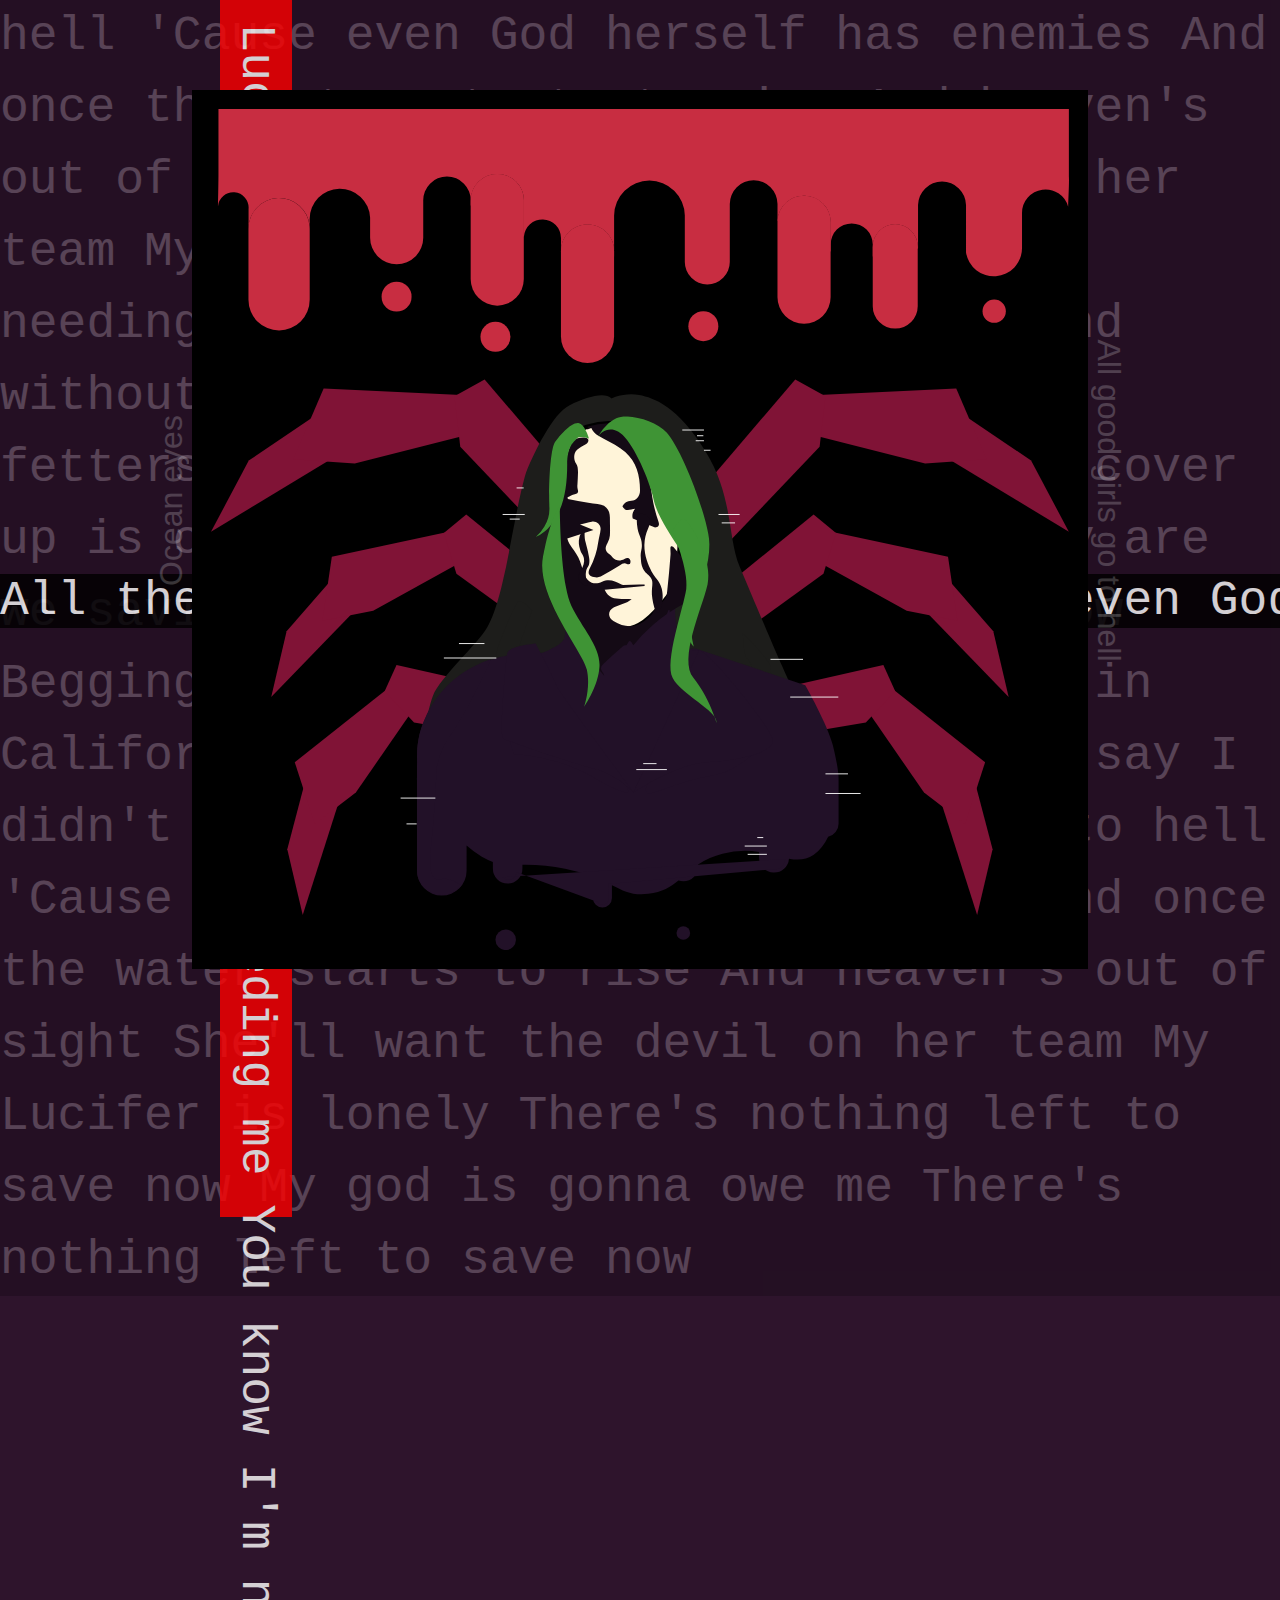
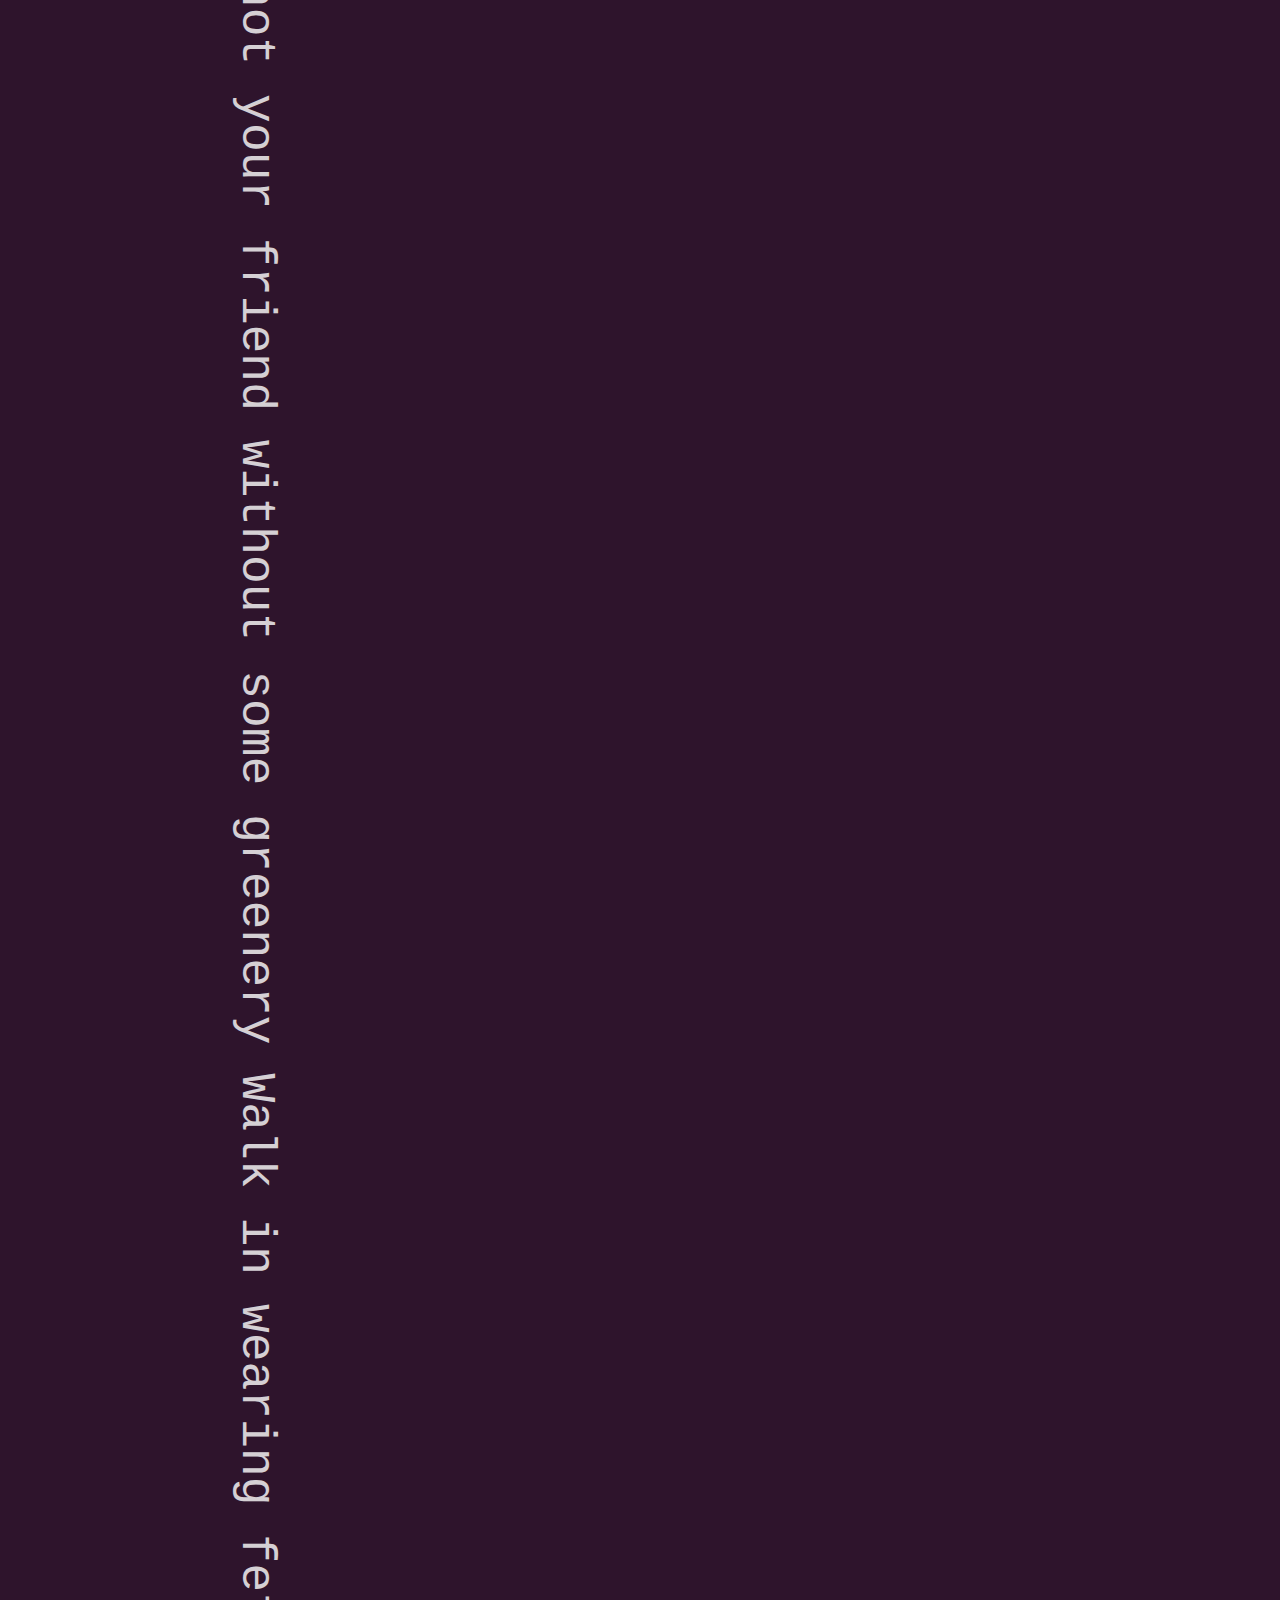
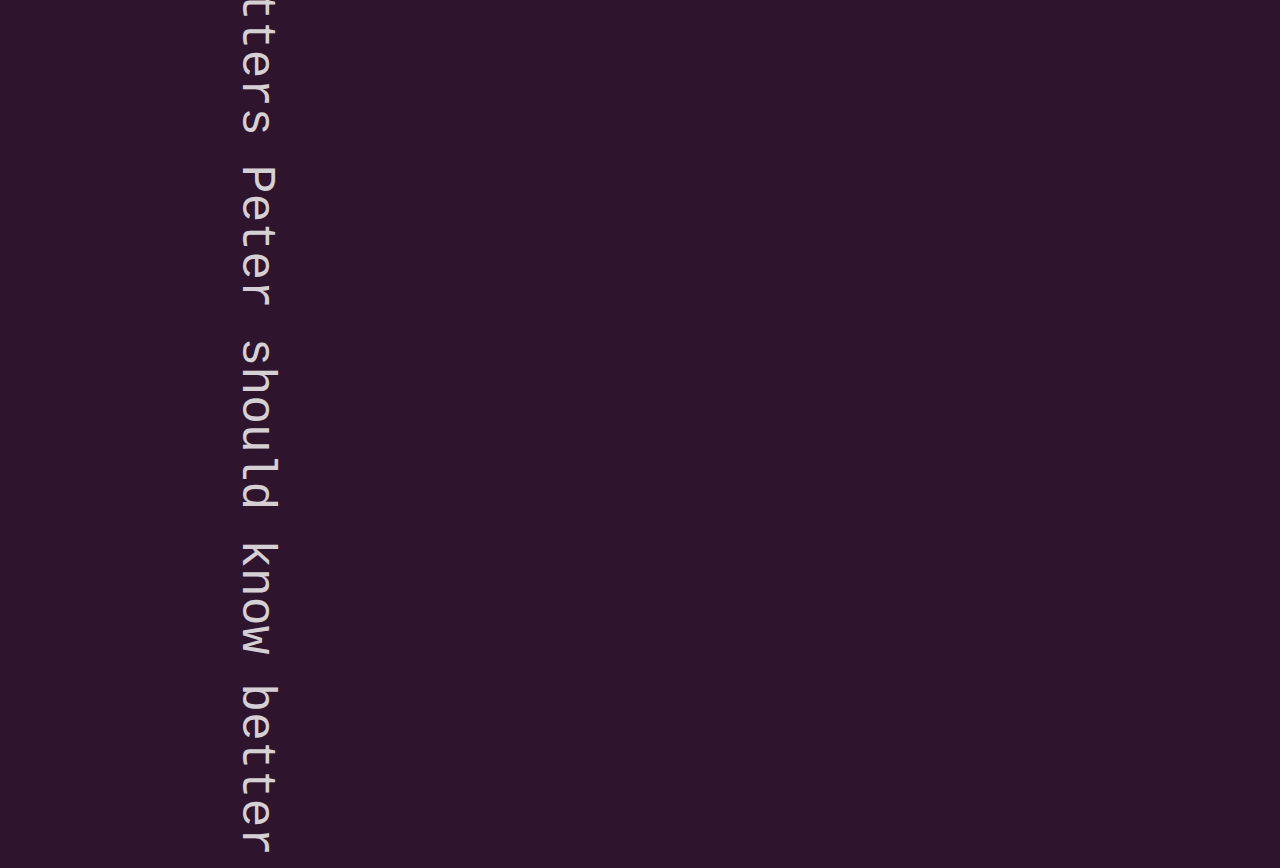
==== docs/index.html @ 0f9d8b04 "added lyrics" ====
<!DOCTYPE html>
<html lang="en">

<head>
  <meta charset="UTF-8">
  <meta name="viewport" content="width=device-width, initial-scale=1.0">
  <meta http-equiv="X-UA-Compatible" content="ie=edge">
  <link rel="shortcut icon" type="image/png" href="img/favicon.png" />
  <link rel="stylesheet" href="css/styles.css">
  <title>Course name - Minor Web Development - CMD Amsterdam</title>

</head>

<body>
  <header id="button">
    <button class="button-good">Ocean eyes</button>
    <button class="button-bad">All good girls go to hell</button>
  </header>
  <main>
    <svg xmlns="http://www.w3.org/2000/svg" viewBox="0 0 950.01 931.3">
      <defs>
        <style>
          .cls-1 {
            fill: #10799a;
          }

          .cls-2 {
            fill: #801336;
          }

          .cls-3 {
            fill: #221128;
          }

          .cls-4 {
            fill: #1d1d1b;
          }

          .cls-5 {
            fill: #fff4d9;
            stroke: #000;
            stroke-width: 5px;
          }

          .cls-5,
          .cls-9 {
            stroke-miterlimit: 10;
          }

          .cls-6 {
            fill: #140a15;
          }

          .cls-7 {
            fill: #3f9435;
          }

          .cls-8 {
            fill: #c82d41;
          }

          .cls-9 {
            fill: none;
            stroke: #fff;
          }
        </style>
      </defs>
      <title>billie-dark_2</title>

      <g id="neck-shirt" data-name="Layer 2">
        <g id="shirt">
          <path class="cls-1" d="M228,739.87V744A24.91,24.91,0,0,0,228,739.87Z" />
        </g>

        <g id="paw">
          <g id="paw-r">
            <g id="paw-r-1gr">
              <polygon class="cls-2" points="810.3 383.72 949.88 468.09 908.04 389.24 826.51 334.04 810.3 383.72" />
              <polygon class="cls-2"
                points="647.93 356.26 790.73 392.5 858.79 387.93 825.17 309.39 637.9 318.33 647.93 356.26" />
              <polygon class="cls-2"
                points="511.11 458.73 646.92 299.43 680.38 318.01 673.88 374.09 532.59 522.29 511.11 458.73" />
            </g>
            <g id="paw-r-2gr">
              <polygon class="cls-2" points="788.08 552.77 883.21 651.15 866.18 578.21 811.88 515.94 788.08 552.77" />
              <polygon class="cls-2"
                points="662.25 495.67 770.32 555.7 826.51 566.58 816.08 495.67 662.25 462.75 662.25 495.67" />
              <polygon class="cls-2"
                points="530.95 559.75 667.24 448.96 692.02 469.38 678.13 514.66 539 615.46 530.95 559.75" />

            </g>
            <g id="paw-r-3gr">
              <polygon class="cls-2" points="806.71 762.15 848.32 892.52 865.42 819.6 844.38 739.7 806.71 762.15" />
              <polygon class="cls-2"
                points="719.28 655.15 789.49 756.89 835.02 791.58 857.14 723.39 733.88 625.65 719.28 655.15" />
              <polygon class="cls-2"
                points="573.17 654.33 744.47 615.51 757.62 644.8 725.08 679.22 555.67 707.84 573.17 654.33" />

            </g>
          </g>
          <g id="paw-l">
            <g id="paw-l-1gr">
              <polygon class="cls-2" points="139.58 383.72 0 468.09 41.84 389.24 123.37 334.04 139.58 383.72" />
              <polygon class="cls-2"
                points="301.96 356.26 159.16 392.5 91.09 387.93 124.71 309.39 311.99 318.33 301.96 356.26" />
              <polygon class="cls-2"
                points="438.78 458.73 302.96 299.43 269.51 318.01 276.01 374.09 417.3 522.29 438.78 458.73" />

            </g>
            <g id="paw-l-2gr">
              <polygon class="cls-2" points="161.81 552.77 66.68 651.15 83.71 578.21 138 515.94 161.81 552.77" />
              <polygon class="cls-2"
                points="287.63 495.67 179.57 555.7 123.38 566.58 133.8 495.67 287.63 462.75 287.63 495.67" />
              <polygon class="cls-2"
                points="418.94 559.75 282.64 448.96 257.86 469.38 271.75 514.66 410.88 615.46 418.94 559.75" />

            </g>
            <g id="paw-l-3gr">
              <polygon class="cls-2" points="143.17 762.15 101.56 892.52 84.47 819.6 105.5 739.7 143.17 762.15" />
              <polygon class="cls-2"
                points="230.61 655.15 160.39 756.89 114.86 791.58 92.75 723.39 216 625.65 230.61 655.15" />

              <polygon class="cls-2"
                points="376.71 654.33 205.42 615.51 192.27 644.8 224.81 679.22 394.21 707.84 376.71 654.33" />

            </g>

          </g>
          <g id="hair">
            <g class="hair">
              <path id="backhair" class="cls-4"
                d="M284.94,216.9c-5.83,20.83-3.85,35.94,5,49.6C293.64,272.24,293,281,302,287.89c31.54,24,45.26,23.19,53.29,40.21,7.7,16.32-16,39.58,3.51,51.6,0,0-3,2.51,0-13.52s14.52-27.56,12-35.57,8.52-21,6.51-21.55,34.07,11.64,34.07,11.64c-9-18.42-42.39-97.12-56.05-129.69s-6.83-77.23-37.82-127.66S260.31,4,244,.83s-30.47,3.68-30.47,3.68C205-3,186,3,167,12s-40.08,54.6-47.09,71.63S99.33,179.31,96.32,192.34,86.81,238.93,75.78,258s-52.1,55.61-60.11,75.65S0,412.27,0,412.27s21.49-64.84,28.59-73.91c11.19-14.3,84.53-36.05,84.53-36.05s47.72-17.23,48.22-29.26S185,249.72,182,219.66" />
              <path id="strang-L" class="cls-4"
                d="M588.89,580.55s28.3,27.78,30.56,36.57-6.52,21,4.5,31.57,31.57,15,31.57,31.06A26.6,26.6,0,0,0,641,669.23c-9.52-2.51-34.07-10.52-34.07-22.55s-10-36.57-13.53-38.57S588.89,580.55,588.89,580.55Z" />
              <path id="srtand2-L" class="cls-4"
                d="M355.72,555.47s-19.62,47.24-19.13,62.78,15.52,29.83,9.56,37.91S329,671.08,329,671.08s9.32-13.68,9.32-20.51-23.62-33.57-22.38-46,20.51-54.69,23.62-59S355.72,555.47,355.72,555.47Z" />
            </g>
          </g>
          <g id="bad-neckshirt">
            <circle class="cls-3" cx="326.33" cy="919.95" r="11.35" />
            <rect class="cls-3" x="515.43" y="904.83" width="15.12" height="15.12" rx="7.56" ry="7.56" />
            <path class="cls-3" d="M694.89,739.09v.78c0-1-.14-2.22-.28-3.66A14.43,14.43,0,0,1,694.89,739.09Z" />
            <path class="cls-3"
              d="M694.89,739.87v51.42a15.06,15.06,0,0,1-11.55,14.64c-4,8.3-9.28,15.27-15.92,19.8-8.79,6-17.6,6.16-27.45,4.34a16.59,16.59,0,0,1-33.14-1.1v-6.34a98,98,0,0,0-40.46,2,86.34,86.34,0,0,0-27,11.85v2.38A16.35,16.35,0,0,1,523,855.21a16.19,16.19,0,0,1-5.37-.91c-8.5,7.05-17.83,12.9-33.42,14.74-17.51,2.08-26.69-2.82-40.27-9.59v14.1a10.5,10.5,0,0,1-21,0V850.07a203.46,203.46,0,0,0-30.9-8.79,208.27,208.27,0,0,0-47.22-4.56v4.46a16.35,16.35,0,0,1-32.7,0v-7.54A67.63,67.63,0,0,1,299.85,828,102.86,102.86,0,0,1,283,815.62v27.91a27.46,27.46,0,0,1-54.92,0v-115a25.8,25.8,0,0,1,.21-3.31c-.77-14,.45-30.91,7.65-47.55,33.44-77.27,116-75,116-75l184.62-5.43L658,637.92s25,44,30.54,66.5c3.9,15.75,5.46,25.77,6.07,31.79C694.75,737.65,694.84,738.87,694.89,739.87Z" />
            <path class="cls-3" d="M694.89,744v-4.09A24.91,24.91,0,0,1,694.89,744Z" />
            <path id="neck" class="cls-3"
              d="M343.37,611s41.92-13,47.52-23.9-8-82.79,4.24-92.29,61.57-25.4,90.92,0,28.5,25.79,27.83,54.29,7.46,51.57,15.6,50.21,16.35,3,16.35,3-78.78,150.52-77.76,154.44S355.59,621.89,343.37,611Z" />
            <path id="front-l" class="cls-3"
              d="M359.49,591.88s-30.18,2.71-31.54,10.85-8.82,88.89-4.75,93.64,85.73,31.22,105.29,36,39.58,24.43,39.58,24.43-85.16-114.68-85.16-117.39S359.49,591.88,359.49,591.88Z" />
            <path id="front-r" class="cls-3"
              d="M540.34,599.34,468.07,756.77s49.22-31.9,83.82-33.25S620.6,712,622.2,700.45,552.56,600.7,540.34,599.34Z" />
            <path class="cls-3"
              d="M249.08,852.68c-9.7-5.46-6.31-26.3-3.05-60,5.83-60.22,1-55.59,6.11-72.24,7.38-24.11,14.71-24.79,35.61-65.12,9.79-18.9,17.77-34.31,22.11-45.93C284.35,618,253.43,636.6,235.94,677c-7.2,16.64-8.42,33.59-7.65,47.55a25.8,25.8,0,0,0-.21,3.31v115a27.46,27.46,0,0,0,49.08,16.93,33.83,33.83,0,0,0-15.87-7.17C254.43,851.68,252.28,854.48,249.08,852.68Z" />
            <path class="cls-3"
              d="M331.11,699.77a70.35,70.35,0,0,0,4.46,14.53c44.17,3.69,73.38,16.46,92.59,28.49,9.36,5.86,31.16,16.12,33.33,14,1.58-1.57-.24-9.94-16.89-17.68-4.62-2.51-11.22-6.17-16.11-7.36C412.2,727.77,352.85,708.76,331.11,699.77Z" />
            <path class="cls-3"
              d="M483.4,747.13c-2,4.22-2.6,7.65-1.23,9.5,4.06,5.49,21.7-7.84,66.78-17.45,10.2-2.17,17.66-3.27,27.68-8.42a101.31,101.31,0,0,0,21.86-15.29c-12.94,4-29.71,6.78-46.6,7.44C529.39,723.79,500.71,737.59,483.4,747.13Z" />
            <path class="cls-3"
              d="M635.73,830.53c0,.55-.35,6.48-5.46,9.73a12.08,12.08,0,0,1-8.84,1.52L440.3,858c-.36,8-.1,12.38.28,14.9a6.53,6.53,0,0,1-.11,2.7,7.28,7.28,0,0,1-5.28,5.14,7.16,7.16,0,0,1-7.2-2.64l-89.46-32.89a9.65,9.65,0,0,1-4.22,6.75,9.75,9.75,0,0,1-11.38-1.41" />
          </g>
          <g id="head">
            <path class="cls-5"
              d="M519.35,474.37s-.11,5.33-.5,12.79c-.1,1.85-.21,3.82-.36,5.88h0c-.77,11.81-2.22,26.35-4.87,34.51-1.7,5.21-22.7,34.69-39.69,43.84s-35.28,2.29-40.51,0S403,541.67,395.85,533.83a20.25,20.25,0,0,1-2.88-4.46,101.91,101.91,0,0,1-6.06-16.69v0C384,502.58,382.13,493,382.13,493a350.58,350.58,0,0,1-3.64-35c-.06-1-.11-2-.17-3h0c-.15-3.2-.27-6.53-.35-10a288.05,288.05,0,0,1,1.61-39.3v0c.63-5.49,1.47-11,2.55-16.31a49.22,49.22,0,0,1,9.41-21.13h0c.44-.57.9-1.12,1.38-1.66v0a49.49,49.49,0,0,1,20.33-13.62q2-.74,4-1.35a92.85,92.85,0,0,1,23-3.66,142.3,142.3,0,0,1,16.89.38,188.7,188.7,0,0,1,28.56,4.61C523.51,362,519.35,474.37,519.35,474.37Z" />
            <path class="cls-6"
              d="M409.81,349.11a11.65,11.65,0,0,1,1.27,1.09l-3.25,2.11-.7-.6C408,350.82,408.91,350,409.81,349.11Z" />
            <path class="cls-6"
              d="M492.6,463.16a8.2,8.2,0,0,0-.83.24L467,453.4c-1.11-3.6-.09-6.82,2.56-10.64-5.85.94-10.95,3.56-14-2.79,2.05-3.75,5-5.89,9.9-6.09,5.42-.22,9.54-5.38,9.57-11.24.1-16.39-3.83-31.75-16.36-42.91-6.84-6.11-15.67-10.07-23.82-14.61-2-1.09-3.95-2.09-5.83-3.23l-.1-.06c-3.53-2.15-6.62-4.81-8.12-9.44l-3.93,2.83c.11-1.27.23-2.45.33-3.63a92.85,92.85,0,0,1,23-3.66,35.58,35.58,0,0,1,8.46-5.55c3.15-1.44,7.41-2,12.21-1.88l7.46,4.17c-.21.69-.42,1.38-.62,2.07l-10.62,1.57-4.44.65,11.65,9.89-.33.79-6.7-1c4.72,5.37,9.1,9.84,12.85,14.79s6.79,9.85,8.11,16.24c1.82,8.88,5.64,17.33,7.92,26.15.61,2.35,1.06,4.75,1.44,7.16.71,4.44,1.21,8.94,2.18,13.32a176.48,176.48,0,0,0,5.64,20.53C496.71,460.42,496,462.3,492.6,463.16Z" />
            <path class="cls-6"
              d="M369.44,467.88a34.23,34.23,0,0,1-9.93,6,49.38,49.38,0,0,0,9.81-12Q369.34,464.91,369.44,467.88Z" />
            <path class="cls-6"
              d="M372.7,503.28c2.74,19.26,7.14,38.29,11.35,58-11.33-21.91-20.38-45.83-16.48-65.91q1.35-7,2.74-12.91C370.9,489.42,371.72,496.36,372.7,503.28Z" />
            <path class="cls-6"
              d="M551.89,481.78c.1,20.62-7.25,42.74-13.16,59-4.56,1.89-9.29,4.06-14.11,6.56a180.31,180.31,0,0,0-16.82,9.88c.08-.79.16-1.56.24-2.33l-1.53-.16c-.43,1.48-1.26,2.92-1.69,4.51a177,177,0,0,0-15.26,11.83,179.22,179.22,0,0,0-21.89,22.64c-.74-1.23-1.49-2.45-2.24-3.68a3.39,3.39,0,0,0-2.44-1,33.94,33.94,0,0,0-2.73,4.45c-.82.24-2.74.25-3.85,1.21q-11.32,9.82-22.33,20c-3.14,2.9-2.86,6.51.08,9.84a9,9,0,0,1,1.26,3q-2.84-3.1-5.66-6.24c-5.23-5.77-10.45-11.57-15.83-17.22-6.51-6.84-11.34-14.73-16.33-22.54l.92-.92,3.45,1c-.66-1.07-1.12-1.69-1.44-2.37A124.75,124.75,0,0,1,395.26,568c-1.24-3.39-3.55-8.12-2.21-10.33,2.45-4,0-6.71-.5-9.85-1.82-11.71-3.74-23.4-5.64-35.09,0,0,0,0,0-.07q-2-12.18-3.85-24.37c-1.52-10-2.49-20.07-3.62-30.11a8.79,8.79,0,0,1-.05-1.45,33.24,33.24,0,0,0,0-4c0-.16,0-.31-.05-.47a41.71,41.71,0,0,0-1.32-7A2.41,2.41,0,0,0,378,445a22,22,0,0,0-3.45-6.85c-.79-20.49,1-61.36,6.34-69.36a76.77,76.77,0,0,1,10.71-12.47c1.44,2.78-1.81,5.49-1.83,8.67l4.06-3.3,1.24.78c-.75,1.29-1.32,2.81-2.1,4.08l0,0a6.28,6.28,0,0,1-1.34,1.63l0,0h0c-10.49,8.88-13.07,20.65-12.32,33.5.08,1.31.2,2.63.36,3.94v0c.53,4.69,1.45,9.37,2.12,14.06l1.34-.13q-.33-5.43-.65-10.86l1.21-.41c1.13,2.52,2.25,5,3.37,7.55l1.45.3c1.57-8,4-16,4.47-24.12.44-8.47,3.31-15.9,6.6-23.33.74-1.67,2.94-3,5.58-3.95,4.13-1.4,9.34-1.62,11.65.08,2,1.5,1.1,4.65-1.82,6.38-3.27,2-6.79,3.64-9.62,6.1-4.3,3.73-4,11.34-.83,15.77,1.55,2.17,1.73,5.59,1.8,8.46.11,4.72-.41,9.45-.58,14.18a15.93,15.93,0,0,0,.27,5.36c1.13,3.36.22,4.8-3.26,5.56-2.76.61-5.31,2.15-8,3.28l.33,2c7.54,1.41,15.08,2.88,22.65,4.2,3.41.59,6.87,1,10.33,1.3,8.85.78,13.66,6.13,13.6,15.05,0,6.64.35,13.28,0,19.9a19.2,19.2,0,0,1-2.62,8.31c-3.21,5.54-2.81,8.74,2.18,12.46a28.82,28.82,0,0,1,3.21,3.14c4,4.1,8.2,4.73,13.35,2,2.46-1.32,4.92-1.84,6.36,1.15a5.25,5.25,0,0,1-.23,4.12c-.26.54-2.47.7-3.38.23-3.07-1.62-5.11-.25-7.68,1.4-6.95,4.47-14.13,8.6-21.38,12.57a10.57,10.57,0,0,1-5.83.75c-7.27-.77-9.31-3.93-5.94-10.4a87.42,87.42,0,0,0,9.13-28.82c.64-4.69,2.19-9.27,2.54-14,.39-5.17-4.71-9.29-9.78-8.33-4,.77-7.94,1.92-13.05,3.19l14.92,6.06-29,9.25c.91,2.29,1.37,4.25,2.38,5.87,3.24,5.17,7.22,9.95,9.91,15.38,2.61,5.28,4.06,11.15,5.86,16.81,3.21,10.1,11,14.43,20.4,10,7.93-3.72,14.26-.7,20.9,2.64a5.94,5.94,0,0,0,2.47.88c6.07-.13,12.13-.39,18.2-.58,1.83,0,3.66,0,5.5,0,0,.59,0,1.17.07,1.75l-44.31,4.22c6.21,13.79,18.41,8.81,29.95,10.37-2.47,1.58-3.73,2.65-5.19,3.26-4.75,2-9.73,3.53-14.34,5.79-7,3.44-7.34,11-.73,15.12,16.88,10.42,30.68,5.89,42.59-7.52a10.69,10.69,0,0,0,2-3.47l10.71-11.44c3.65-2.79,3.88-7.17,4.33-11,1.51-13.2,2.52-26.46,3.62-39.7.21-2.53-.16-5.12-.12-7.67,0-.68.47-1.9.8-1.92A3.47,3.47,0,0,1,512,485c2.25,2.62,4.37,5.35,6.5,8.06h0l1,1.24c4.55,5.77,9,11.64,13.69,17.24.61.73,1.23,1.45,1.85,2.16,1,1.12,3.86.57,6.18.82V501l3.26,5.51c-.17-2.83-.26-4.45-.37-6.44l2.73,1.41c-.09-9.12-6.13-17.46-3.22-27.07-5.81-4.41-3.47-13-6.66-19.45l3.19,2.65c-4.88-14-10.11-26.86-12.59-40.52l1.76-.66c1.6,3.51,3.4,6.94,4.77,10.54,2.22,5.82,4.12,11.76,6.24,17.62,3.14,8.72,5.3,18,9.88,25.94.23.41.47.81.68,1.22h0A65.21,65.21,0,0,1,551.89,481.78Z" />
            <path class="cls-7"
              d="M532.07,559.92c-3.38,12.93,2.62,35.41,2.62,35.41s-10.49-10.12-12.18-30.92a44.21,44.21,0,0,1,2.11-17c3.76-12.07,10.86-21.68,10-30.89a17.69,17.69,0,0,0-1.45-4.94c-2.52-6-8-14.66-14.32-24.37-11.39-17.59-25.33-38.71-28.66-54.18-.68-3.17-1.55-6.54-2.58-10-7.68-26-24.16-58.76-36.49-65.64-11.92-6.67-19.95,1.91-22.07,4.59-.3.39-.48.65-.53.73s.17-.35.43-.79a56,56,0,0,1,11.27-13.9,35.58,35.58,0,0,1,8.46-5.55c3.15-1.44,7.41-2,12.21-1.88,14.69.44,34.51,7.61,43.63,17.62,15.56,17.06,41,81.48,46.35,113.6h0a65.21,65.21,0,0,1,1,10c.1,20.62-7.25,42.74-13.16,59C535.78,548.94,533.19,555.61,532.07,559.92Z" />
            <path class="cls-7"
              d="M418.51,364.85c-.41-.15-10.11-3.81-13.44,0l0,0c-3.38,3.94-10.68,8.44-10.68,28.67,0,19.35-2.11,35.65-8.15,50.28-.27.67-.56,1.34-.85,2a68.94,68.94,0,0,1-6,10.87l-.89,1.29c-.73,1-1.47,2-2.23,2.92a50.44,50.44,0,0,1-6.82,7,34.23,34.23,0,0,1-9.93,6,49.38,49.38,0,0,0,9.81-12,36.54,36.54,0,0,0,5.35-20.61c-.06-1-.11-2-.15-3.15-.79-20.49,1-61.36,6.34-69.36a76.77,76.77,0,0,1,10.71-12.47c5.31-5,11.09-8.9,15.14-8.5a6.28,6.28,0,0,1,3.1,1.28,11.65,11.65,0,0,1,1.27,1.09,18.4,18.4,0,0,1,2.19,2.74A47.42,47.42,0,0,1,418.51,364.85Z" />
            <path class="cls-7"
              d="M430.14,617.6c-.08,1.24-.21,2.48-.38,3.72-2.77,20.39-16.2,39.71-16.64,40.34.27-.79,7.41-21.41,3-41.06-2.43-10.8-18.81-33.69-32.06-59.33-11.33-21.91-20.38-45.83-16.48-65.91q1.35-7,2.74-12.91c2-8.64,4-15.76,5.95-21.56.71-2.15,1.4-4.11,2.06-5.91q.54-1.46,1.05-2.76c3.93-10,6.78-13.79,6.78-13.79s0,2,.05,5.38c.23,14.81,1.32,57,6.77,85.56,1.6,8.37,3.57,15.58,6,20.59C411.61,576,431.64,595.55,430.14,617.6Z" />
            <path id="tear-r" class="cls-6"
              d="M471.85,461.21c1,11.07,5,12.33,5.22,21.48.15,5.94-1.66,6.61-1.16,14.51.25,4,.39,7.65,2.32,11.61,2.45,5,5.61,6.26,8.13,9.29,4.91,5.91.41,11,2.32,23.8.84,5.62,3.24,16,5.77,16,2.9,0,7.83-13.73,4.65-26.82-2.52-10.38-7.74-10.48-13.4-23.53-2.32-5.34-7.2-16.58-5.48-29.83,1.7-13,8.54-18.67,4.93-24.62-2.41-4-8.28-6.15-11.22-4.38S471.41,456.27,471.85,461.21Z" />
            <path id="tear-l" class="cls-6"
              d="M413.31,465.79c.9.29.18,3.15.46,8,.24,4.21.94,4.82,2.91,13.35,1.9,8.19,2.83,12.35,2.15,15.81-.91,4.63-2.62,4.42-3.53,8.9-1.7,8.44,3.32,14.34,1.54,15.66-1.53,1.12-7.51-1.49-9.37-6.29-3-7.79,7.74-13.76,5.38-24.1-.93-4.06-2.78-4-4.46-10.44-.74-2.87-1.87-7.43-.46-12.59C409.18,469.55,412.15,465.4,413.31,465.79Z" />
            <path id="strand2-R" class="cls-7"
              d="M511.23,467.91s18,42.42,15,63.55-24.54,80.15-15,98.69,49.6,36.07,48.6,49.6c0,0-8.4-28.56-25.49-49.6s9.46-77.15,15.47-103.7-16.44-63.09-23.55-70.64S511.23,467.91,511.23,467.91Z" />

          </g>
        </g>
      </g>
      <g id="lines">
        <line class="cls-9" x1="209.98" y1="763" x2="248.45" y2="763" />
        <line class="cls-9" x1="216.48" y1="791.58" x2="227.73" y2="791.58" />
        <line class="cls-9" x1="680.38" y1="757.91" x2="719.28" y2="757.91" />
        <line class="cls-9" x1="680.38" y1="736.16" x2="705.28" y2="736.16" />
        <line class="cls-9" x1="257.86" y1="607.89" x2="315.94" y2="607.89" />
        <line class="cls-9" x1="274.55" y1="591.88" x2="302.78" y2="591.88" />
        <line class="cls-9" x1="694.61" y1="651.15" x2="641.32" y2="651.15" />
        <line class="cls-9" x1="655.52" y1="609.36" x2="619.45" y2="609.36" />
        <line class="cls-9" x1="322.93" y1="448.96" x2="347.39" y2="448.96" />
        <line class="cls-9" x1="330.74" y1="454.08" x2="341.82" y2="454.08" />
        <line class="cls-9" x1="338.4" y1="419.57" x2="346.2" y2="419.57" />
        <line class="cls-9" x1="521.82" y1="355.46" x2="545.83" y2="355.46" />
        <line class="cls-9" x1="538.14" y1="361.77" x2="545.15" y2="361.77" />
        <line class="cls-9" x1="536.72" y1="367.32" x2="545.83" y2="367.32" />
        <line class="cls-9" x1="545.83" y1="377.86" x2="553.15" y2="377.86" />
        <line class="cls-9" x1="561.95" y1="448.96" x2="585.31" y2="448.96" />
        <line class="cls-9" x1="565.49" y1="458.29" x2="580.27" y2="458.29" />
        <line class="cls-9" x1="470.93" y1="731.44" x2="504.76" y2="731.44" />
        <line class="cls-9" x1="478.57" y1="724.82" x2="493.3" y2="724.82" />
        <line class="cls-9" x1="590.96" y1="816.11" x2="615.51" y2="816.11" />
        <line class="cls-9" x1="594.23" y1="825.28" x2="615.51" y2="825.28" />
        <line class="cls-9" x1="604.87" y1="806.73" x2="611.48" y2="806.73" />
      </g>
      <g id="blood-drops">
        <path class="cls-8"
          d="M949.07,108.2A26,26,0,0,0,898,115.12v39.16a31.18,31.18,0,0,1-62,4.47V106.42a26.57,26.57,0,0,0-53.13,0v47.89a3,3,0,0,1-.32.12v-1.75a24.9,24.9,0,1,0-49.8,0V150a23.33,23.33,0,0,0-46.66,0V125.23a29.41,29.41,0,0,0-58.76-1.74l-.06,0V105.28a26.42,26.42,0,1,0-52.84,0v64.05a24.9,24.9,0,0,1-49.8,0V117.7a39.15,39.15,0,0,0-78.29.18v39.33a29.41,29.41,0,0,0-58.82,0V142.82a20.57,20.57,0,0,0-41.09-1.35l0,0V101.31a29.41,29.41,0,0,0-58.82,0v.27a26.31,26.31,0,1,0-52.61,0v40.93a29.41,29.41,0,0,1-58.82,0V120.3h0a33.48,33.48,0,0,0-66.93,1.45v7.69a33.9,33.9,0,0,0-67.66,2.83V110.56A17,17,0,0,0,7.7,107.82c.23-10.39.57-27.17.57-37.67V0H949.89V74.39C950.3,80.92,949.58,93.4,949.07,108.2Z" />
        <g class="blood-drops-back">
          <path class="cls-8"
            d="M346.35,101.31v40.13c-17.58-12.28-22.58-25.53-51-32.89q-3.88-1-7.79-1.72v-5.52a29.41,29.41,0,0,1,58.82,0Z" />
          <path class="cls-8" d="M446.31,157.21v6c-22.61,2.54-45.36-1.49-58.82-4.72v-1.26a29.41,29.41,0,0,1,58.82,0Z" />
          <path class="cls-8"
            d="M686.06,125.23v32.6c-3-.71-4.82-1.25-5.25-1.38-28.48-8.59-40.47-22.06-53.51-33a29.41,29.41,0,0,1,58.76,1.74Z" />
          <path class="cls-8"
            d="M782.52,152.68v1.75c-.81.33-1.65.64-2.5.95-15.89,5.76-32.4,7.74-47.3,7.83V152.68a24.9,24.9,0,1,1,49.8,0Z" />

        </g>
        <g id="blood-drops-individual">
          <path class="cls-8"
            d="M109.28,132.55v78.73a33.9,33.9,0,0,1-67.8,0v-79a33.9,33.9,0,0,1,67.66-2.83C109.23,130.47,109.28,131.51,109.28,132.55Z" />
          <path class="cls-8" d="M346.35,101.31v87a29.41,29.41,0,1,1-58.82,0v-87a29.41,29.41,0,0,1,58.82,0Z" />
          <path class="cls-8" d="M446.31,157.21v94.65a29.41,29.41,0,0,1-58.82,0V157.21a29.41,29.41,0,0,1,58.82,0Z" />
          <path class="cls-8"
            d="M686.06,125.23v83.08a29.41,29.41,0,0,1-58.82,0V125.23q0-.89.06-1.74a29.41,29.41,0,0,1,58.76,1.74Z" />
          <path class="cls-8" d="M782.52,152.68v65.55a24.9,24.9,0,1,1-49.8,0V152.68a24.9,24.9,0,1,1,49.8,0Z" />


        </g>
        <g id="blood-drop-circle">
          <circle class="cls-8" cx="205.5" cy="207.75" r="16.6" />
          <circle class="cls-8" cx="314.97" cy="252.29" r="16.6" />
          <circle class="cls-8" cx="545.15" cy="240.47" r="16.6" />
          <circle class="cls-8" cx="867.2" cy="223.87" r="12.9" />

        </g>

      </g>
    </svg>

  </main>
  <!-- <div class="lyrics">
    <span> My Lucifer</span>
    <span> is lonely</span>
    <span> Standing there</span>
    <span>killing time</span>
    <span> Can't commit</span>
    <span>to anything but a crime</span>
    <span>Peter's on vacation</span>
    <span>an open invitation</span>
    <span> Animals, evidence</span>
    <span> Pearly gates look more</span>
    <span> like a picket fence</span>
    <span> Once you get inside</span>
    <span> Got friends </span>
    <span> but can't invite them</span>
    <span> Hills burn </span>
    <span> in California</span>
    <span>My turn</span>
    <span> to ignore ya</span>
    <span> Don't say</span>
    <span> I didn't warn ya</span>
    <span>All the good girls go to hell</span>
    <span>Cause even God herself has enemies</span>
    <span> And once</span>
    <span> the water starts to rise</span>
    <span> And heaven's</span>
    <span> out of sight</span>
    <span> She'll want the devil on her team</span>
    <span> <b> My Lucifer is lonely</b></span>
    <span>Look at you needing me</span>
    <span>I'm not your friend</span>
    <span> without some greenery</span>
    <span> Walk in</span>
    <span>wearing fetters</span>
    <span> Peter should know better</span>
    <span>Your cover up</span>
    <span> is caving in</span>
    <span> Man is such a fool</span>
    <span>    Why are we saving him?</span>
    <span>  Poisoning </span>
    <span> themselves now</span>
    <span> Begging for our help</span>
    <span> wow!</span>
    <span> Hills burn</span>
    <span> in California</span>
    <span> My turn</span>
    <span> to ignore ya</span>
    <span>Don't say</span>
    <span> I didn't warn ya</span>
    <span> All the good girls go to hell</span>
    <span>    My god is gonna owe me</span>
  </div> -->

  <div class="lyrics_back">
    <span>
        My Lucifer is lonely
        Standing there, killing time
        Can't commit to anything but a crime
        Peter's on vacation, an open invitation
        Animals, evidence
        Pearly gates look more like a picket fence
        Once you get inside 'em
        Got friends but can't invite them
        Hills burn in California
        My turn to ignore ya
        Don't say I didn't warn ya
        All the good girls go to hell
        'Cause even God herself has enemies
        And once the water starts to rise
        And heaven's out of sight
        She'll want the devil on her team
        My Lucifer is lonely
        Look at you needing me
        You know I'm not your friend without some greenery
        Walk in wearing fetters
        Peter should know better
        Your cover up is caving in
        Man is such a fool
        Why are we saving him?
        Poisoning themselves now
        Begging for our help, wow!
        Hills burn in California
        My turn to ignore ya
        Don't say I didn't warn ya
        All the good girls go to hell
        'Cause even God herself has enemies
        And once the water starts to rise
        And heaven's out of sight
        She'll want the devil on her team
        My Lucifer is lonely
        There's nothing left to save now
        My god is gonna owe me
        There's nothing left to save now
    </span>
  </div>
  <div class="lyrics-left">
    <span>
        My Lucifer is lonely
        Look at you needing me
        You know I'm not your friend without some greenery
        Walk in wearing fetters
        Peter should know better
    </span>
  </div>
  <div class="lyrics-right">
    <span>
        All the good girls go to hell
        'Cause even God herself has enemies
        And once the water starts to rise
        And heaven's out of sight
        She'll want the devil on her team
    </span>
  </div>

</body>

</html>
---- docs/css/styles.css ----
:root {
  --dark: #2e142c;
  --red: #801336;
  --light: #fff; }

body {
  background-color: var(--dark);
  color: var(--light);
  font-family: monospace;
  font-size: 1.5em;
  line-height: 1.5;
  margin: 0;
  overflow-x: hidden; }

main {
  width: 70%;
  text-align: center;
  margin: 10vh auto; }

h1 {
  font-size: 5em; }

h2 {
  font-size: 2em;
  margin-top: 1.5em; }

ul {
  list-style-type: none;
  padding: 0;
  margin: 0 -1rem; }

ul li {
  display: flex;
  flex-direction: column;
  align-items: center;
  margin: 1rem; }

header {
  position: absolute;
  display: block;
  width: 100%;
  top: 50%; }

header button:nth-child(1) {
  transform: rotate(-90deg);
  font-size: 2rem;
  position: relative;
  float: left;
  left: 1.7em; }

header button:nth-child(2) {
  transform: rotate(90deg);
  font-size: 2rem;
  position: relative;
  float: right;
  right: -.7em; }

@keyframes lyrics-go-up {
  0% {
    top: 13; }
  100% {
    top: -12em; } }
span {
  opacity: .2;
  font-size: 3rem; }

div.lyrics_back span {
  position: absolute;
  top: -12em;
  background: black;
  z-index: -2;
  animation: lyrics-back-updown 30s infinite ease-in-out; }

.lyrics-right span {
  white-space: nowrap;
  position: relative;
  opacity: .8;
  top: -12em;
  background: black;
  z-index: -1;
  animation: lyrics-right 10s infinite ease-in-out; }

.lyrics-left span {
  white-space: nowrap;
  position: relative;
  opacity: .8;
  top: -12em;
  background: red;
  z-index: -1;
  display: block;
  transform: translate(-8em, 1em) rotate(90deg);
  animation: lyrics-left 10s infinite ease-in-out; }

@keyframes lyrics-back-updown {
  0% {
    top: -12em; }
  100% {
    top: -34em; } }
@keyframes lyrics-right {
  0% {
    right: 0em; }
  50% {
    right: 25em; }
  100% {
    right: 0em; } }
@keyframes lyrics-left {
  0% {
    transform: translate(-8em, 1em) rotate(90deg); }
  50% {
    transform: translate(-8em, -10em) rotate(90deg); }
  100% {
    transform: translate(-8em, 1em) rotate(90deg); } }
b {
  opacity: .7; }

button {
  padding: 1em;
  background: none;
  border: none;
  color: white;
  opacity: .2;
  transition: 300ms ease-in-out; }

button:nth-child(1):hover {
  transform: translate(-1em) rotate(-22deg);
  opacity: 1; }

button:nth-child(2):hover {
  transform: translate(1em) rotate(22deg);
  opacity: 1; }

.examples img {
  max-width: 25vh; }

a,
a:visited {
  color: var(--red); }

footer {
  font-style: italic; }

svg {
  max-width: 100%;
  margin: auto;
  border: 1em solid black;
  background: black; }

svg #head {
  animation: head-infinite-rotate 30s infinite; }
svg #paw-r #paw-r-1gr {
  animation: paw-r-infinite-group1 10s ease infinite; }
svg #paw-r #paw-r-2gr {
  transition-delay: 2s;
  animation: paw-r-infinite-group1 5s ease infinite; }
svg #paw-r #paw-r-3gr {
  transition-delay: 3s;
  animation: paw-r-infinite-group1 7s ease infinite; }
svg #paw-l #paw-l-1gr {
  animation: paw-r-infinite-group1 8s ease infinite; }
svg #paw-l #paw-l-2gr {
  transition-delay: 2s;
  animation: paw-r-infinite-group1 6s ease infinite; }
svg #paw-l #paw-l-3gr {
  transition-delay: 3s;
  animation: paw-r-infinite-group1 3s ease infinite; }
svg #head,
svg #paw-r,
svg #paw-l {
  transition: transform 500ms ease; }
svg #paw-l {
  transform: rotate(0deg);
  transform-origin: 50% 50%; }
svg #paw-r {
  transform: rotate(0deg);
  transform-origin: 50% 50%; }
svg #lines:nth-child(-n+15) {
  animation: glitch-lines 23ms ease infinite; }
svg #linespath:nth-child(n+16) {
  transition-delay: 5s;
  animation: glitch-lines 43ms ease infinite reverse; }

#neck-shirt:hover #head {
  transform: rotate(15deg);
  transform-origin: 50% 50%;
  animation: head-rotates 500ms ease infinite; }
#neck-shirt:hover #paw-l {
  transform: rotate(10deg);
  transform-origin: 50% 50%; }
#neck-shirt:hover #paw-r {
  transform: rotate(-10deg);
  transform-origin: 50% 50%; }
  #neck-shirt:hover #paw-r .cls-2:nth-child(4) {
    transition-delay: 16s ease !important; }
#neck-shirt:hover #paw-r .cls-2 {
  transition: transform 1s ease; }
  #neck-shirt:hover #paw-r .cls-2:nth-child(1) {
    transform: translateY(-3em) rotate(10deg);
    transform-origin: center left;
    transform-box: fill-box; }
  #neck-shirt:hover #paw-r .cls-2:nth-child(2) {
    transform: rotate(-20deg);
    transform-origin: center left;
    transform-box: fill-box; }
  #neck-shirt:hover #paw-r .cls-2:nth-child(4) {
    transform: rotate(5deg);
    transform-origin: center left;
    transform-box: fill-box; }
  #neck-shirt:hover #paw-r .cls-2:nth-child(5) {
    transform: translateY(2.7em) rotate(-22deg);
    transform-origin: center left;
    transform-box: fill-box; }
  #neck-shirt:hover #paw-r .cls-2:nth-child(6) {
    transform: rotate(20deg);
    transform-origin: center left;
    transform-box: fill-box; }
#neck-shirt:hover #paw-l .cls-2 {
  transition: transform 1s ease; }
  #neck-shirt:hover #paw-l .cls-2:nth-child(1) {
    transform: translateY(-3em) rotate(-10deg);
    transform-origin: center right;
    transform-box: fill-box; }
  #neck-shirt:hover #paw-l .cls-2:nth-child(2) {
    transform: rotate(20deg);
    transform-origin: center right;
    transform-box: fill-box; }
  #neck-shirt:hover #paw-l .cls-2:nth-child(4) {
    transform: rotate(40deg);
    transform-origin: center right;
    transform-box: fill-box;
    animation: paw-l-moves 2s ease infinite; }
  #neck-shirt:hover #paw-l .cls-2:nth-child(5) {
    transform: translateY(2.7em) rotate(22deg);
    transform-origin: center right;
    transform-box: fill-box; }
  #neck-shirt:hover #paw-l .cls-2:nth-child(6) {
    transform: rotate(-20deg);
    transform-origin: center right;
    transform-box: fill-box; }

svg #blood-drops-individual .cls-8:nth-child(1) {
  animation: blood-drip 10s ease-in-out infinite; }
svg #blood-drops-individual .cls-8:nth-child(2) {
  transition-delay: 5s;
  animation: blood-drip 8s ease-in-out infinite; }
svg #blood-drops-individual .cls-8:nth-child(3) {
  transition-delay: 2s;
  animation: blood-drip 11s ease-in-out infinite; }
svg #blood-drops-individual .cls-8:nth-child(4) {
  transition-delay: 6s;
  animation: blood-drip 14s ease-in-out infinite; }
svg #blood-drops-individual .cls-8:nth-child(5) {
  transition-delay: 4s;
  animation: blood-drip 5s ease-in-out infinite; }
svg #blood-drops-individual .cls-8:nth-child(6) {
  transition-delay: 3s;
  animation: blood-drip 4s ease-in-out infinite; }

svg #blood-drop-circle .cls-8:nth-child(1) {
  animation: blood-drip-circle 2s infinite; }
svg #blood-drop-circle .cls-8:nth-child(2) {
  transition-delay: 2s;
  animation: blood-drip-circle 4s infinite; }
svg #blood-drop-circle .cls-8:nth-child(3) {
  transition-delay: 1s;
  animation: blood-drip-circle 3s infinite; }
svg #blood-drop-circle .cls-8:nth-child(4) {
  transition-delay: 3s;
  animation: blood-drip-circle 1.4s infinite; }

svg #hair .hair .cls-4:nth-child(1) {
  transform: translate(11.8em, 16.2em); }

svg:hover {
  transform: transition 200ms ease; }
  svg:hover #head #tear-r,
  svg:hover #tear-l {
    animation: tear-animate 404ms ease-in-out infinite; }

svg #head #tear-r,
#tear-l {
  animation: tear-animate 40s ease-in-out infinite; }

@keyframes head-infinite-rotate {
  0% {
    transform: rotate(0deg);
    transform-origin: 50% 50%; }
  50% {
    transform: rotate(15deg);
    transform-origin: 50% 50%; }
  100% {
    transform: rotate(0deg);
    transform-origin: 50% 50%; } }
@keyframes paw-r-infinite-group1 {
  0% {
    transform: rotate(0deg);
    transform-origin: center left;
    transform-box: fill-box; }
  50% {
    transform: rotate(-8deg);
    transform-origin: center left;
    transform-box: fill-box; }
  100% {
    transform: rotate(0deg);
    transform-origin: center left;
    transform-box: fill-box; } }
@keyframes paw-l-infinite-group1 {
  0% {
    transform: rotate(0deg);
    transform-origin: center right;
    transform-box: fill-box; }
  50% {
    transform: rotate(8deg);
    transform-origin: center right;
    transform-box: fill-box; }
  100% {
    transform: rotate(0deg);
    transform-origin: center right;
    transform-box: fill-box; } }
@keyframes glitch-lines {
  0% {
    transform: translateX(0px);
    transform-origin: 50% 50%; }
  50% {
    transform: translateX(3px);
    transform-origin: 50% 50%; }
  100% {
    transform: translateX(0px);
    transform-origin: 50% 50%; } }
@keyframes head-rotates {
  0% {
    transform: rotate(15deg);
    transform-origin: 50% 50%; }
  20% {
    transform: rotate(16deg);
    transform-origin: 50% 50%; }
  40% {
    transform: rotate(25deg);
    transform-origin: 50% 50%; }
  100% {
    transform: rotate(19deg);
    transform-origin: 50% 50%; } }
@keyframes paw-r-moves {
  0% {
    transform: rotate(-12deg);
    transform-origin: center left;
    transform-box: fill-box; }
  100% {
    transform: rotate(-22deg);
    transform-origin: center left;
    transform-box: fill-box; } }
@keyframes paw-l-moves {
  0% {
    transform: rotate(12deg);
    transform-origin: center right;
    transform-box: fill-box; }
  100% {
    transform: rotate(22deg);
    transform-origin: center right;
    transform-box: fill-box; } }
@keyframes blood-drip {
  0% {
    transform: translateY(0em) scale(1, 1);
    transform-origin: center-top; }
  50% {
    transform: translateY(-8em) scale(1, 1.9);
    transform-origin: center-top; }
  100% {
    transform: translateY(0em);
    transform-origin: center-top; } }
@keyframes blood-drip-circle {
  0% {
    transform: translateY(-2em) scale(1, 1);
    opacity: 1; }
  50% {
    transform: translateY(2em) scale(1, 1.4);
    opacity: 0; }
  100% {
    transform: translateY(3em);
    opacity: 0; } }
@keyframes tear-animate {
  0% {
    transform: translate(2px, 0px);
    transform-origin: center top; }
  100% {
    transform: translate(2px, -8px);
    transform-origin: center top; } }

/*# sourceMappingURL=styles.css.map */
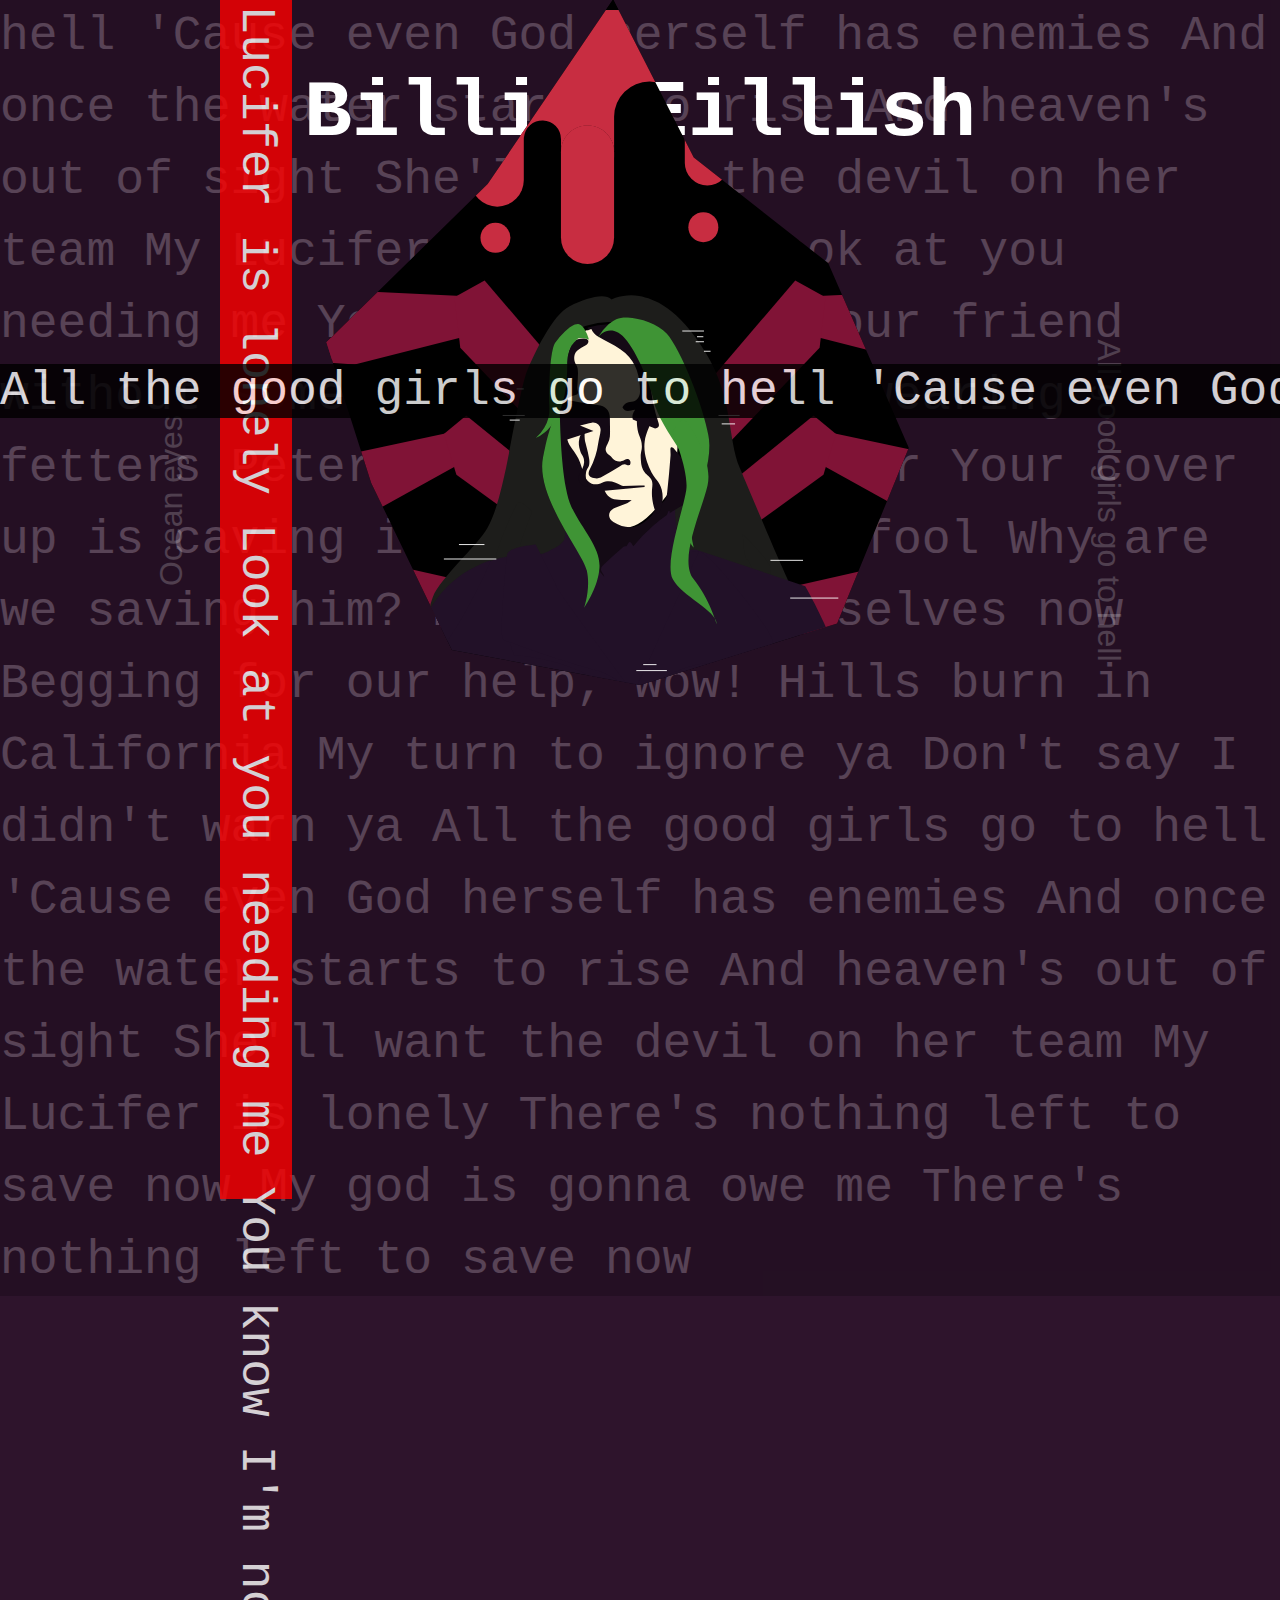
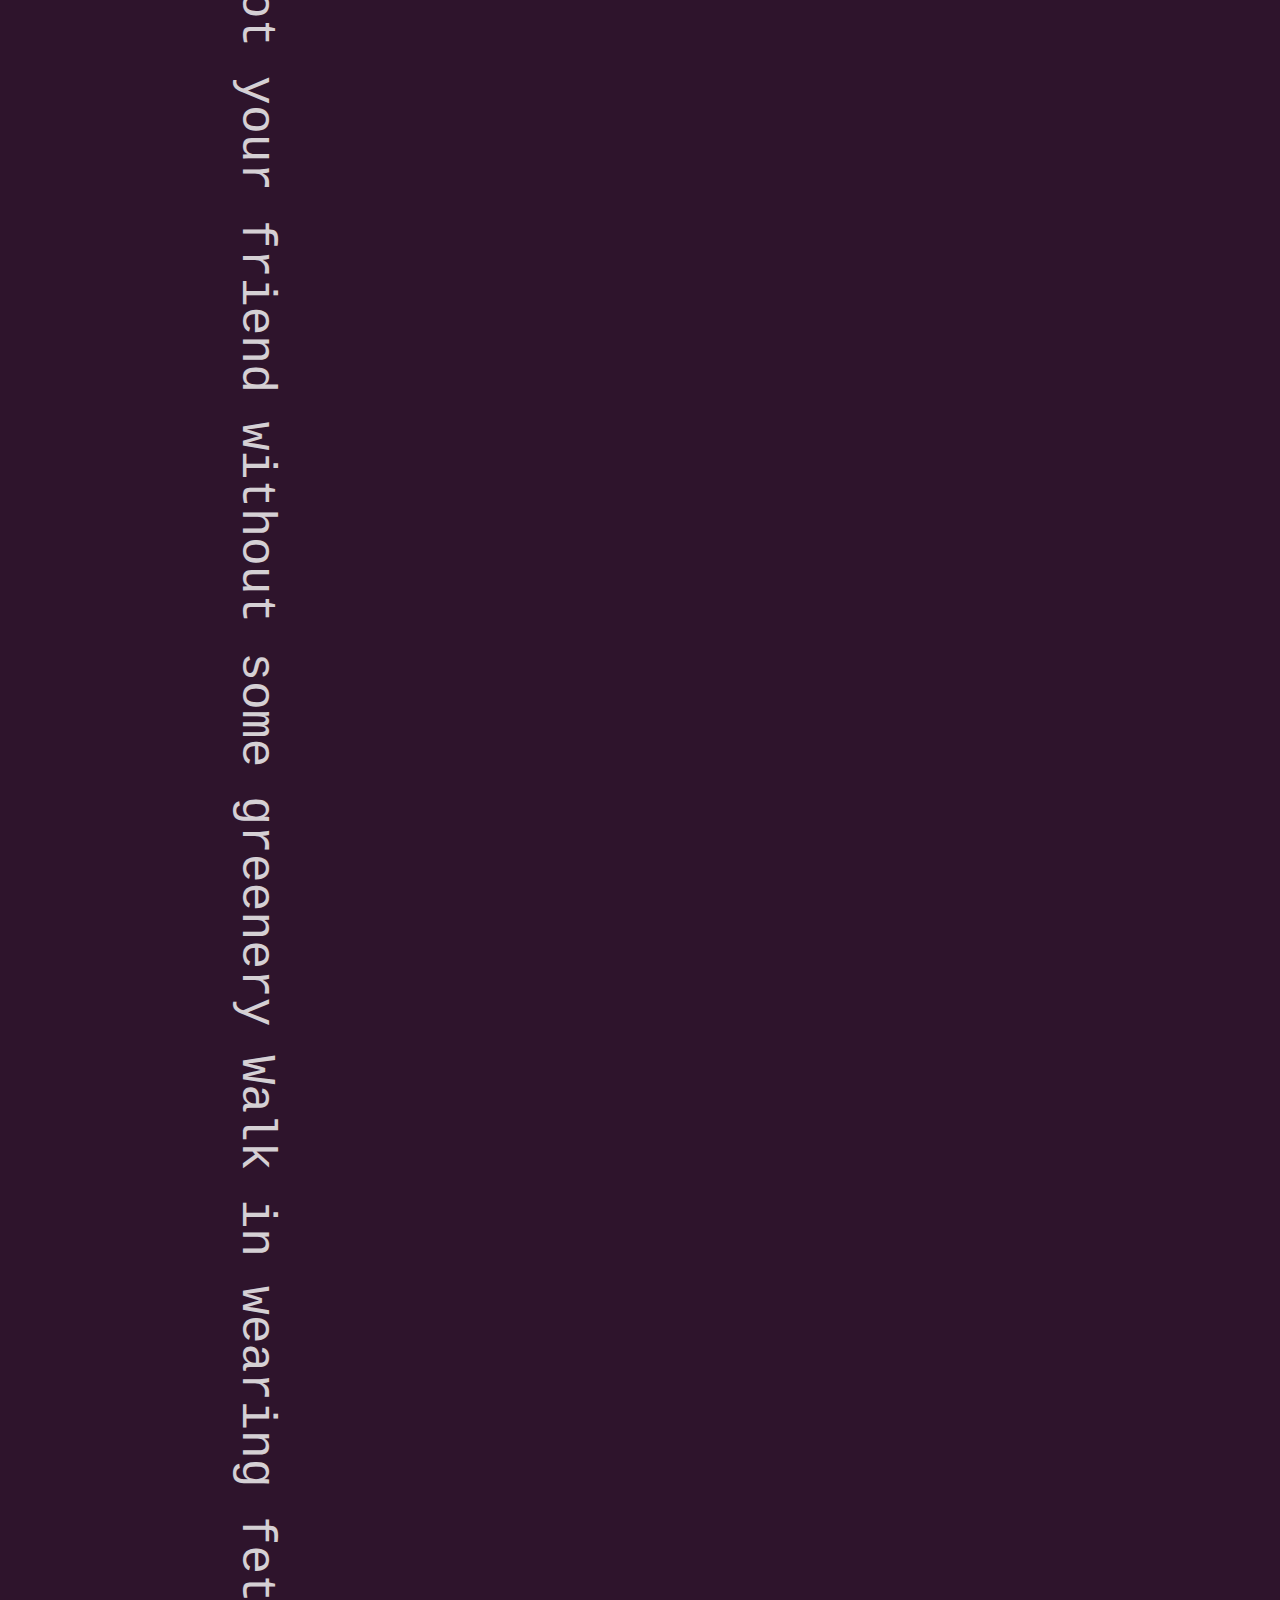
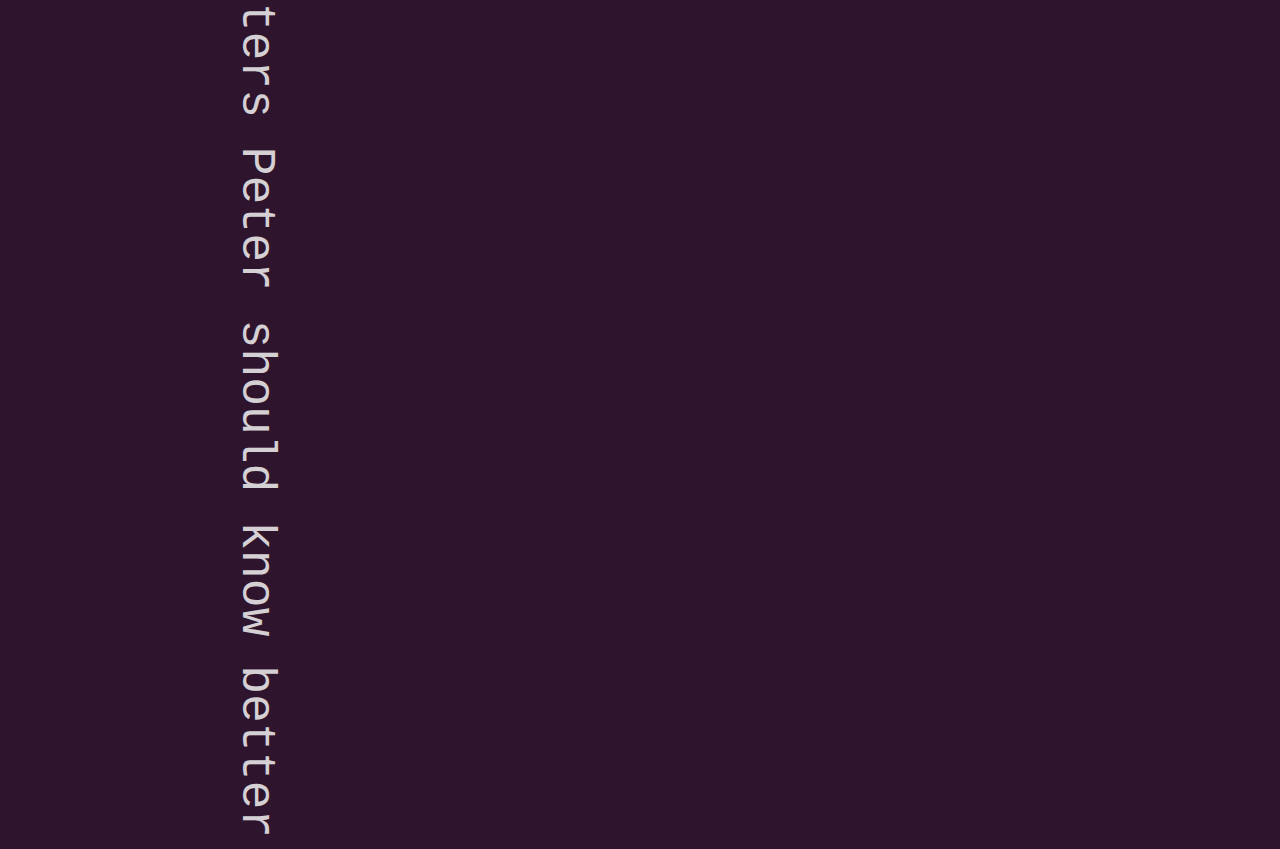
==== commit 69d206d6: "changed hover" ====
--- a/docs/index.html
+++ b/docs/index.html
@@ -16,7 +16,11 @@
     <button class="button-good">Ocean eyes</button>
     <button class="button-bad">All good girls go to hell</button>
   </header>
+  <h1>
+    Billie Eillish
+  </h1>
   <main>
+    
     <svg xmlns="http://www.w3.org/2000/svg" viewBox="0 0 950.01 931.3">
       <defs>
         <style>
@@ -126,65 +130,65 @@
             </g>
 
           </g>
-          <g id="hair">
-            <g class="hair">
-              <path id="backhair" class="cls-4"
-                d="M284.94,216.9c-5.83,20.83-3.85,35.94,5,49.6C293.64,272.24,293,281,302,287.89c31.54,24,45.26,23.19,53.29,40.21,7.7,16.32-16,39.58,3.51,51.6,0,0-3,2.51,0-13.52s14.52-27.56,12-35.57,8.52-21,6.51-21.55,34.07,11.64,34.07,11.64c-9-18.42-42.39-97.12-56.05-129.69s-6.83-77.23-37.82-127.66S260.31,4,244,.83s-30.47,3.68-30.47,3.68C205-3,186,3,167,12s-40.08,54.6-47.09,71.63S99.33,179.31,96.32,192.34,86.81,238.93,75.78,258s-52.1,55.61-60.11,75.65S0,412.27,0,412.27s21.49-64.84,28.59-73.91c11.19-14.3,84.53-36.05,84.53-36.05s47.72-17.23,48.22-29.26S185,249.72,182,219.66" />
-              <path id="strang-L" class="cls-4"
-                d="M588.89,580.55s28.3,27.78,30.56,36.57-6.52,21,4.5,31.57,31.57,15,31.57,31.06A26.6,26.6,0,0,0,641,669.23c-9.52-2.51-34.07-10.52-34.07-22.55s-10-36.57-13.53-38.57S588.89,580.55,588.89,580.55Z" />
-              <path id="srtand2-L" class="cls-4"
-                d="M355.72,555.47s-19.62,47.24-19.13,62.78,15.52,29.83,9.56,37.91S329,671.08,329,671.08s9.32-13.68,9.32-20.51-23.62-33.57-22.38-46,20.51-54.69,23.62-59S355.72,555.47,355.72,555.47Z" />
-            </g>
+      </g>
+      <g id="hair">
+          <g class="hair">
+            <path id="backhair" class="cls-4"
+              d="M284.94,216.9c-5.83,20.83-3.85,35.94,5,49.6C293.64,272.24,293,281,302,287.89c31.54,24,45.26,23.19,53.29,40.21,7.7,16.32-16,39.58,3.51,51.6,0,0-3,2.51,0-13.52s14.52-27.56,12-35.57,8.52-21,6.51-21.55,34.07,11.64,34.07,11.64c-9-18.42-42.39-97.12-56.05-129.69s-6.83-77.23-37.82-127.66S260.31,4,244,.83s-30.47,3.68-30.47,3.68C205-3,186,3,167,12s-40.08,54.6-47.09,71.63S99.33,179.31,96.32,192.34,86.81,238.93,75.78,258s-52.1,55.61-60.11,75.65S0,412.27,0,412.27s21.49-64.84,28.59-73.91c11.19-14.3,84.53-36.05,84.53-36.05s47.72-17.23,48.22-29.26S185,249.72,182,219.66" />
+            <path id="strang-L" class="cls-4"
+              d="M588.89,580.55s28.3,27.78,30.56,36.57-6.52,21,4.5,31.57,31.57,15,31.57,31.06A26.6,26.6,0,0,0,641,669.23c-9.52-2.51-34.07-10.52-34.07-22.55s-10-36.57-13.53-38.57S588.89,580.55,588.89,580.55Z" />
+            <path id="srtand2-L" class="cls-4"
+              d="M355.72,555.47s-19.62,47.24-19.13,62.78,15.52,29.83,9.56,37.91S329,671.08,329,671.08s9.32-13.68,9.32-20.51-23.62-33.57-22.38-46,20.51-54.69,23.62-59S355.72,555.47,355.72,555.47Z" />
           </g>
-          <g id="bad-neckshirt">
-            <circle class="cls-3" cx="326.33" cy="919.95" r="11.35" />
-            <rect class="cls-3" x="515.43" y="904.83" width="15.12" height="15.12" rx="7.56" ry="7.56" />
-            <path class="cls-3" d="M694.89,739.09v.78c0-1-.14-2.22-.28-3.66A14.43,14.43,0,0,1,694.89,739.09Z" />
-            <path class="cls-3"
-              d="M694.89,739.87v51.42a15.06,15.06,0,0,1-11.55,14.64c-4,8.3-9.28,15.27-15.92,19.8-8.79,6-17.6,6.16-27.45,4.34a16.59,16.59,0,0,1-33.14-1.1v-6.34a98,98,0,0,0-40.46,2,86.34,86.34,0,0,0-27,11.85v2.38A16.35,16.35,0,0,1,523,855.21a16.19,16.19,0,0,1-5.37-.91c-8.5,7.05-17.83,12.9-33.42,14.74-17.51,2.08-26.69-2.82-40.27-9.59v14.1a10.5,10.5,0,0,1-21,0V850.07a203.46,203.46,0,0,0-30.9-8.79,208.27,208.27,0,0,0-47.22-4.56v4.46a16.35,16.35,0,0,1-32.7,0v-7.54A67.63,67.63,0,0,1,299.85,828,102.86,102.86,0,0,1,283,815.62v27.91a27.46,27.46,0,0,1-54.92,0v-115a25.8,25.8,0,0,1,.21-3.31c-.77-14,.45-30.91,7.65-47.55,33.44-77.27,116-75,116-75l184.62-5.43L658,637.92s25,44,30.54,66.5c3.9,15.75,5.46,25.77,6.07,31.79C694.75,737.65,694.84,738.87,694.89,739.87Z" />
-            <path class="cls-3" d="M694.89,744v-4.09A24.91,24.91,0,0,1,694.89,744Z" />
-            <path id="neck" class="cls-3"
-              d="M343.37,611s41.92-13,47.52-23.9-8-82.79,4.24-92.29,61.57-25.4,90.92,0,28.5,25.79,27.83,54.29,7.46,51.57,15.6,50.21,16.35,3,16.35,3-78.78,150.52-77.76,154.44S355.59,621.89,343.37,611Z" />
-            <path id="front-l" class="cls-3"
-              d="M359.49,591.88s-30.18,2.71-31.54,10.85-8.82,88.89-4.75,93.64,85.73,31.22,105.29,36,39.58,24.43,39.58,24.43-85.16-114.68-85.16-117.39S359.49,591.88,359.49,591.88Z" />
-            <path id="front-r" class="cls-3"
-              d="M540.34,599.34,468.07,756.77s49.22-31.9,83.82-33.25S620.6,712,622.2,700.45,552.56,600.7,540.34,599.34Z" />
-            <path class="cls-3"
-              d="M249.08,852.68c-9.7-5.46-6.31-26.3-3.05-60,5.83-60.22,1-55.59,6.11-72.24,7.38-24.11,14.71-24.79,35.61-65.12,9.79-18.9,17.77-34.31,22.11-45.93C284.35,618,253.43,636.6,235.94,677c-7.2,16.64-8.42,33.59-7.65,47.55a25.8,25.8,0,0,0-.21,3.31v115a27.46,27.46,0,0,0,49.08,16.93,33.83,33.83,0,0,0-15.87-7.17C254.43,851.68,252.28,854.48,249.08,852.68Z" />
-            <path class="cls-3"
-              d="M331.11,699.77a70.35,70.35,0,0,0,4.46,14.53c44.17,3.69,73.38,16.46,92.59,28.49,9.36,5.86,31.16,16.12,33.33,14,1.58-1.57-.24-9.94-16.89-17.68-4.62-2.51-11.22-6.17-16.11-7.36C412.2,727.77,352.85,708.76,331.11,699.77Z" />
-            <path class="cls-3"
-              d="M483.4,747.13c-2,4.22-2.6,7.65-1.23,9.5,4.06,5.49,21.7-7.84,66.78-17.45,10.2-2.17,17.66-3.27,27.68-8.42a101.31,101.31,0,0,0,21.86-15.29c-12.94,4-29.71,6.78-46.6,7.44C529.39,723.79,500.71,737.59,483.4,747.13Z" />
-            <path class="cls-3"
-              d="M635.73,830.53c0,.55-.35,6.48-5.46,9.73a12.08,12.08,0,0,1-8.84,1.52L440.3,858c-.36,8-.1,12.38.28,14.9a6.53,6.53,0,0,1-.11,2.7,7.28,7.28,0,0,1-5.28,5.14,7.16,7.16,0,0,1-7.2-2.64l-89.46-32.89a9.65,9.65,0,0,1-4.22,6.75,9.75,9.75,0,0,1-11.38-1.41" />
-          </g>
-          <g id="head">
-            <path class="cls-5"
-              d="M519.35,474.37s-.11,5.33-.5,12.79c-.1,1.85-.21,3.82-.36,5.88h0c-.77,11.81-2.22,26.35-4.87,34.51-1.7,5.21-22.7,34.69-39.69,43.84s-35.28,2.29-40.51,0S403,541.67,395.85,533.83a20.25,20.25,0,0,1-2.88-4.46,101.91,101.91,0,0,1-6.06-16.69v0C384,502.58,382.13,493,382.13,493a350.58,350.58,0,0,1-3.64-35c-.06-1-.11-2-.17-3h0c-.15-3.2-.27-6.53-.35-10a288.05,288.05,0,0,1,1.61-39.3v0c.63-5.49,1.47-11,2.55-16.31a49.22,49.22,0,0,1,9.41-21.13h0c.44-.57.9-1.12,1.38-1.66v0a49.49,49.49,0,0,1,20.33-13.62q2-.74,4-1.35a92.85,92.85,0,0,1,23-3.66,142.3,142.3,0,0,1,16.89.38,188.7,188.7,0,0,1,28.56,4.61C523.51,362,519.35,474.37,519.35,474.37Z" />
-            <path class="cls-6"
-              d="M409.81,349.11a11.65,11.65,0,0,1,1.27,1.09l-3.25,2.11-.7-.6C408,350.82,408.91,350,409.81,349.11Z" />
-            <path class="cls-6"
-              d="M492.6,463.16a8.2,8.2,0,0,0-.83.24L467,453.4c-1.11-3.6-.09-6.82,2.56-10.64-5.85.94-10.95,3.56-14-2.79,2.05-3.75,5-5.89,9.9-6.09,5.42-.22,9.54-5.38,9.57-11.24.1-16.39-3.83-31.75-16.36-42.91-6.84-6.11-15.67-10.07-23.82-14.61-2-1.09-3.95-2.09-5.83-3.23l-.1-.06c-3.53-2.15-6.62-4.81-8.12-9.44l-3.93,2.83c.11-1.27.23-2.45.33-3.63a92.85,92.85,0,0,1,23-3.66,35.58,35.58,0,0,1,8.46-5.55c3.15-1.44,7.41-2,12.21-1.88l7.46,4.17c-.21.69-.42,1.38-.62,2.07l-10.62,1.57-4.44.65,11.65,9.89-.33.79-6.7-1c4.72,5.37,9.1,9.84,12.85,14.79s6.79,9.85,8.11,16.24c1.82,8.88,5.64,17.33,7.92,26.15.61,2.35,1.06,4.75,1.44,7.16.71,4.44,1.21,8.94,2.18,13.32a176.48,176.48,0,0,0,5.64,20.53C496.71,460.42,496,462.3,492.6,463.16Z" />
-            <path class="cls-6"
-              d="M369.44,467.88a34.23,34.23,0,0,1-9.93,6,49.38,49.38,0,0,0,9.81-12Q369.34,464.91,369.44,467.88Z" />
-            <path class="cls-6"
-              d="M372.7,503.28c2.74,19.26,7.14,38.29,11.35,58-11.33-21.91-20.38-45.83-16.48-65.91q1.35-7,2.74-12.91C370.9,489.42,371.72,496.36,372.7,503.28Z" />
-            <path class="cls-6"
-              d="M551.89,481.78c.1,20.62-7.25,42.74-13.16,59-4.56,1.89-9.29,4.06-14.11,6.56a180.31,180.31,0,0,0-16.82,9.88c.08-.79.16-1.56.24-2.33l-1.53-.16c-.43,1.48-1.26,2.92-1.69,4.51a177,177,0,0,0-15.26,11.83,179.22,179.22,0,0,0-21.89,22.64c-.74-1.23-1.49-2.45-2.24-3.68a3.39,3.39,0,0,0-2.44-1,33.94,33.94,0,0,0-2.73,4.45c-.82.24-2.74.25-3.85,1.21q-11.32,9.82-22.33,20c-3.14,2.9-2.86,6.51.08,9.84a9,9,0,0,1,1.26,3q-2.84-3.1-5.66-6.24c-5.23-5.77-10.45-11.57-15.83-17.22-6.51-6.84-11.34-14.73-16.33-22.54l.92-.92,3.45,1c-.66-1.07-1.12-1.69-1.44-2.37A124.75,124.75,0,0,1,395.26,568c-1.24-3.39-3.55-8.12-2.21-10.33,2.45-4,0-6.71-.5-9.85-1.82-11.71-3.74-23.4-5.64-35.09,0,0,0,0,0-.07q-2-12.18-3.85-24.37c-1.52-10-2.49-20.07-3.62-30.11a8.79,8.79,0,0,1-.05-1.45,33.24,33.24,0,0,0,0-4c0-.16,0-.31-.05-.47a41.71,41.71,0,0,0-1.32-7A2.41,2.41,0,0,0,378,445a22,22,0,0,0-3.45-6.85c-.79-20.49,1-61.36,6.34-69.36a76.77,76.77,0,0,1,10.71-12.47c1.44,2.78-1.81,5.49-1.83,8.67l4.06-3.3,1.24.78c-.75,1.29-1.32,2.81-2.1,4.08l0,0a6.28,6.28,0,0,1-1.34,1.63l0,0h0c-10.49,8.88-13.07,20.65-12.32,33.5.08,1.31.2,2.63.36,3.94v0c.53,4.69,1.45,9.37,2.12,14.06l1.34-.13q-.33-5.43-.65-10.86l1.21-.41c1.13,2.52,2.25,5,3.37,7.55l1.45.3c1.57-8,4-16,4.47-24.12.44-8.47,3.31-15.9,6.6-23.33.74-1.67,2.94-3,5.58-3.95,4.13-1.4,9.34-1.62,11.65.08,2,1.5,1.1,4.65-1.82,6.38-3.27,2-6.79,3.64-9.62,6.1-4.3,3.73-4,11.34-.83,15.77,1.55,2.17,1.73,5.59,1.8,8.46.11,4.72-.41,9.45-.58,14.18a15.93,15.93,0,0,0,.27,5.36c1.13,3.36.22,4.8-3.26,5.56-2.76.61-5.31,2.15-8,3.28l.33,2c7.54,1.41,15.08,2.88,22.65,4.2,3.41.59,6.87,1,10.33,1.3,8.85.78,13.66,6.13,13.6,15.05,0,6.64.35,13.28,0,19.9a19.2,19.2,0,0,1-2.62,8.31c-3.21,5.54-2.81,8.74,2.18,12.46a28.82,28.82,0,0,1,3.21,3.14c4,4.1,8.2,4.73,13.35,2,2.46-1.32,4.92-1.84,6.36,1.15a5.25,5.25,0,0,1-.23,4.12c-.26.54-2.47.7-3.38.23-3.07-1.62-5.11-.25-7.68,1.4-6.95,4.47-14.13,8.6-21.38,12.57a10.57,10.57,0,0,1-5.83.75c-7.27-.77-9.31-3.93-5.94-10.4a87.42,87.42,0,0,0,9.13-28.82c.64-4.69,2.19-9.27,2.54-14,.39-5.17-4.71-9.29-9.78-8.33-4,.77-7.94,1.92-13.05,3.19l14.92,6.06-29,9.25c.91,2.29,1.37,4.25,2.38,5.87,3.24,5.17,7.22,9.95,9.91,15.38,2.61,5.28,4.06,11.15,5.86,16.81,3.21,10.1,11,14.43,20.4,10,7.93-3.72,14.26-.7,20.9,2.64a5.94,5.94,0,0,0,2.47.88c6.07-.13,12.13-.39,18.2-.58,1.83,0,3.66,0,5.5,0,0,.59,0,1.17.07,1.75l-44.31,4.22c6.21,13.79,18.41,8.81,29.95,10.37-2.47,1.58-3.73,2.65-5.19,3.26-4.75,2-9.73,3.53-14.34,5.79-7,3.44-7.34,11-.73,15.12,16.88,10.42,30.68,5.89,42.59-7.52a10.69,10.69,0,0,0,2-3.47l10.71-11.44c3.65-2.79,3.88-7.17,4.33-11,1.51-13.2,2.52-26.46,3.62-39.7.21-2.53-.16-5.12-.12-7.67,0-.68.47-1.9.8-1.92A3.47,3.47,0,0,1,512,485c2.25,2.62,4.37,5.35,6.5,8.06h0l1,1.24c4.55,5.77,9,11.64,13.69,17.24.61.73,1.23,1.45,1.85,2.16,1,1.12,3.86.57,6.18.82V501l3.26,5.51c-.17-2.83-.26-4.45-.37-6.44l2.73,1.41c-.09-9.12-6.13-17.46-3.22-27.07-5.81-4.41-3.47-13-6.66-19.45l3.19,2.65c-4.88-14-10.11-26.86-12.59-40.52l1.76-.66c1.6,3.51,3.4,6.94,4.77,10.54,2.22,5.82,4.12,11.76,6.24,17.62,3.14,8.72,5.3,18,9.88,25.94.23.41.47.81.68,1.22h0A65.21,65.21,0,0,1,551.89,481.78Z" />
-            <path class="cls-7"
-              d="M532.07,559.92c-3.38,12.93,2.62,35.41,2.62,35.41s-10.49-10.12-12.18-30.92a44.21,44.21,0,0,1,2.11-17c3.76-12.07,10.86-21.68,10-30.89a17.69,17.69,0,0,0-1.45-4.94c-2.52-6-8-14.66-14.32-24.37-11.39-17.59-25.33-38.71-28.66-54.18-.68-3.17-1.55-6.54-2.58-10-7.68-26-24.16-58.76-36.49-65.64-11.92-6.67-19.95,1.91-22.07,4.59-.3.39-.48.65-.53.73s.17-.35.43-.79a56,56,0,0,1,11.27-13.9,35.58,35.58,0,0,1,8.46-5.55c3.15-1.44,7.41-2,12.21-1.88,14.69.44,34.51,7.61,43.63,17.62,15.56,17.06,41,81.48,46.35,113.6h0a65.21,65.21,0,0,1,1,10c.1,20.62-7.25,42.74-13.16,59C535.78,548.94,533.19,555.61,532.07,559.92Z" />
-            <path class="cls-7"
-              d="M418.51,364.85c-.41-.15-10.11-3.81-13.44,0l0,0c-3.38,3.94-10.68,8.44-10.68,28.67,0,19.35-2.11,35.65-8.15,50.28-.27.67-.56,1.34-.85,2a68.94,68.94,0,0,1-6,10.87l-.89,1.29c-.73,1-1.47,2-2.23,2.92a50.44,50.44,0,0,1-6.82,7,34.23,34.23,0,0,1-9.93,6,49.38,49.38,0,0,0,9.81-12,36.54,36.54,0,0,0,5.35-20.61c-.06-1-.11-2-.15-3.15-.79-20.49,1-61.36,6.34-69.36a76.77,76.77,0,0,1,10.71-12.47c5.31-5,11.09-8.9,15.14-8.5a6.28,6.28,0,0,1,3.1,1.28,11.65,11.65,0,0,1,1.27,1.09,18.4,18.4,0,0,1,2.19,2.74A47.42,47.42,0,0,1,418.51,364.85Z" />
-            <path class="cls-7"
-              d="M430.14,617.6c-.08,1.24-.21,2.48-.38,3.72-2.77,20.39-16.2,39.71-16.64,40.34.27-.79,7.41-21.41,3-41.06-2.43-10.8-18.81-33.69-32.06-59.33-11.33-21.91-20.38-45.83-16.48-65.91q1.35-7,2.74-12.91c2-8.64,4-15.76,5.95-21.56.71-2.15,1.4-4.11,2.06-5.91q.54-1.46,1.05-2.76c3.93-10,6.78-13.79,6.78-13.79s0,2,.05,5.38c.23,14.81,1.32,57,6.77,85.56,1.6,8.37,3.57,15.58,6,20.59C411.61,576,431.64,595.55,430.14,617.6Z" />
-            <path id="tear-r" class="cls-6"
-              d="M471.85,461.21c1,11.07,5,12.33,5.22,21.48.15,5.94-1.66,6.61-1.16,14.51.25,4,.39,7.65,2.32,11.61,2.45,5,5.61,6.26,8.13,9.29,4.91,5.91.41,11,2.32,23.8.84,5.62,3.24,16,5.77,16,2.9,0,7.83-13.73,4.65-26.82-2.52-10.38-7.74-10.48-13.4-23.53-2.32-5.34-7.2-16.58-5.48-29.83,1.7-13,8.54-18.67,4.93-24.62-2.41-4-8.28-6.15-11.22-4.38S471.41,456.27,471.85,461.21Z" />
-            <path id="tear-l" class="cls-6"
-              d="M413.31,465.79c.9.29.18,3.15.46,8,.24,4.21.94,4.82,2.91,13.35,1.9,8.19,2.83,12.35,2.15,15.81-.91,4.63-2.62,4.42-3.53,8.9-1.7,8.44,3.32,14.34,1.54,15.66-1.53,1.12-7.51-1.49-9.37-6.29-3-7.79,7.74-13.76,5.38-24.1-.93-4.06-2.78-4-4.46-10.44-.74-2.87-1.87-7.43-.46-12.59C409.18,469.55,412.15,465.4,413.31,465.79Z" />
-            <path id="strand2-R" class="cls-7"
-              d="M511.23,467.91s18,42.42,15,63.55-24.54,80.15-15,98.69,49.6,36.07,48.6,49.6c0,0-8.4-28.56-25.49-49.6s9.46-77.15,15.47-103.7-16.44-63.09-23.55-70.64S511.23,467.91,511.23,467.91Z" />
-
-          </g>
+        </g>
+        <g id="bad-neckshirt">
+          <circle class="cls-3" cx="326.33" cy="919.95" r="11.35" />
+          <rect class="cls-3" x="515.43" y="904.83" width="15.12" height="15.12" rx="7.56" ry="7.56" />
+          <path class="cls-3" d="M694.89,739.09v.78c0-1-.14-2.22-.28-3.66A14.43,14.43,0,0,1,694.89,739.09Z" />
+          <path class="cls-3"
+            d="M694.89,739.87v51.42a15.06,15.06,0,0,1-11.55,14.64c-4,8.3-9.28,15.27-15.92,19.8-8.79,6-17.6,6.16-27.45,4.34a16.59,16.59,0,0,1-33.14-1.1v-6.34a98,98,0,0,0-40.46,2,86.34,86.34,0,0,0-27,11.85v2.38A16.35,16.35,0,0,1,523,855.21a16.19,16.19,0,0,1-5.37-.91c-8.5,7.05-17.83,12.9-33.42,14.74-17.51,2.08-26.69-2.82-40.27-9.59v14.1a10.5,10.5,0,0,1-21,0V850.07a203.46,203.46,0,0,0-30.9-8.79,208.27,208.27,0,0,0-47.22-4.56v4.46a16.35,16.35,0,0,1-32.7,0v-7.54A67.63,67.63,0,0,1,299.85,828,102.86,102.86,0,0,1,283,815.62v27.91a27.46,27.46,0,0,1-54.92,0v-115a25.8,25.8,0,0,1,.21-3.31c-.77-14,.45-30.91,7.65-47.55,33.44-77.27,116-75,116-75l184.62-5.43L658,637.92s25,44,30.54,66.5c3.9,15.75,5.46,25.77,6.07,31.79C694.75,737.65,694.84,738.87,694.89,739.87Z" />
+          <path class="cls-3" d="M694.89,744v-4.09A24.91,24.91,0,0,1,694.89,744Z" />
+          <path id="neck" class="cls-3"
+            d="M343.37,611s41.92-13,47.52-23.9-8-82.79,4.24-92.29,61.57-25.4,90.92,0,28.5,25.79,27.83,54.29,7.46,51.57,15.6,50.21,16.35,3,16.35,3-78.78,150.52-77.76,154.44S355.59,621.89,343.37,611Z" />
+          <path id="front-l" class="cls-3"
+            d="M359.49,591.88s-30.18,2.71-31.54,10.85-8.82,88.89-4.75,93.64,85.73,31.22,105.29,36,39.58,24.43,39.58,24.43-85.16-114.68-85.16-117.39S359.49,591.88,359.49,591.88Z" />
+          <path id="front-r" class="cls-3"
+            d="M540.34,599.34,468.07,756.77s49.22-31.9,83.82-33.25S620.6,712,622.2,700.45,552.56,600.7,540.34,599.34Z" />
+          <path class="cls-3"
+            d="M249.08,852.68c-9.7-5.46-6.31-26.3-3.05-60,5.83-60.22,1-55.59,6.11-72.24,7.38-24.11,14.71-24.79,35.61-65.12,9.79-18.9,17.77-34.31,22.11-45.93C284.35,618,253.43,636.6,235.94,677c-7.2,16.64-8.42,33.59-7.65,47.55a25.8,25.8,0,0,0-.21,3.31v115a27.46,27.46,0,0,0,49.08,16.93,33.83,33.83,0,0,0-15.87-7.17C254.43,851.68,252.28,854.48,249.08,852.68Z" />
+          <path class="cls-3"
+            d="M331.11,699.77a70.35,70.35,0,0,0,4.46,14.53c44.17,3.69,73.38,16.46,92.59,28.49,9.36,5.86,31.16,16.12,33.33,14,1.58-1.57-.24-9.94-16.89-17.68-4.62-2.51-11.22-6.17-16.11-7.36C412.2,727.77,352.85,708.76,331.11,699.77Z" />
+          <path class="cls-3"
+            d="M483.4,747.13c-2,4.22-2.6,7.65-1.23,9.5,4.06,5.49,21.7-7.84,66.78-17.45,10.2-2.17,17.66-3.27,27.68-8.42a101.31,101.31,0,0,0,21.86-15.29c-12.94,4-29.71,6.78-46.6,7.44C529.39,723.79,500.71,737.59,483.4,747.13Z" />
+          <path class="cls-3"
+            d="M635.73,830.53c0,.55-.35,6.48-5.46,9.73a12.08,12.08,0,0,1-8.84,1.52L440.3,858c-.36,8-.1,12.38.28,14.9a6.53,6.53,0,0,1-.11,2.7,7.28,7.28,0,0,1-5.28,5.14,7.16,7.16,0,0,1-7.2-2.64l-89.46-32.89a9.65,9.65,0,0,1-4.22,6.75,9.75,9.75,0,0,1-11.38-1.41" />
+        </g>
+        <g id="head">
+          <path class="cls-5"
+            d="M519.35,474.37s-.11,5.33-.5,12.79c-.1,1.85-.21,3.82-.36,5.88h0c-.77,11.81-2.22,26.35-4.87,34.51-1.7,5.21-22.7,34.69-39.69,43.84s-35.28,2.29-40.51,0S403,541.67,395.85,533.83a20.25,20.25,0,0,1-2.88-4.46,101.91,101.91,0,0,1-6.06-16.69v0C384,502.58,382.13,493,382.13,493a350.58,350.58,0,0,1-3.64-35c-.06-1-.11-2-.17-3h0c-.15-3.2-.27-6.53-.35-10a288.05,288.05,0,0,1,1.61-39.3v0c.63-5.49,1.47-11,2.55-16.31a49.22,49.22,0,0,1,9.41-21.13h0c.44-.57.9-1.12,1.38-1.66v0a49.49,49.49,0,0,1,20.33-13.62q2-.74,4-1.35a92.85,92.85,0,0,1,23-3.66,142.3,142.3,0,0,1,16.89.38,188.7,188.7,0,0,1,28.56,4.61C523.51,362,519.35,474.37,519.35,474.37Z" />
+          <path class="cls-6"
+            d="M409.81,349.11a11.65,11.65,0,0,1,1.27,1.09l-3.25,2.11-.7-.6C408,350.82,408.91,350,409.81,349.11Z" />
+          <path class="cls-6"
+            d="M492.6,463.16a8.2,8.2,0,0,0-.83.24L467,453.4c-1.11-3.6-.09-6.82,2.56-10.64-5.85.94-10.95,3.56-14-2.79,2.05-3.75,5-5.89,9.9-6.09,5.42-.22,9.54-5.38,9.57-11.24.1-16.39-3.83-31.75-16.36-42.91-6.84-6.11-15.67-10.07-23.82-14.61-2-1.09-3.95-2.09-5.83-3.23l-.1-.06c-3.53-2.15-6.62-4.81-8.12-9.44l-3.93,2.83c.11-1.27.23-2.45.33-3.63a92.85,92.85,0,0,1,23-3.66,35.58,35.58,0,0,1,8.46-5.55c3.15-1.44,7.41-2,12.21-1.88l7.46,4.17c-.21.69-.42,1.38-.62,2.07l-10.62,1.57-4.44.65,11.65,9.89-.33.79-6.7-1c4.72,5.37,9.1,9.84,12.85,14.79s6.79,9.85,8.11,16.24c1.82,8.88,5.64,17.33,7.92,26.15.61,2.35,1.06,4.75,1.44,7.16.71,4.44,1.21,8.94,2.18,13.32a176.48,176.48,0,0,0,5.64,20.53C496.71,460.42,496,462.3,492.6,463.16Z" />
+          <path class="cls-6"
+            d="M369.44,467.88a34.23,34.23,0,0,1-9.93,6,49.38,49.38,0,0,0,9.81-12Q369.34,464.91,369.44,467.88Z" />
+          <path class="cls-6"
+            d="M372.7,503.28c2.74,19.26,7.14,38.29,11.35,58-11.33-21.91-20.38-45.83-16.48-65.91q1.35-7,2.74-12.91C370.9,489.42,371.72,496.36,372.7,503.28Z" />
+          <path class="cls-6"
+            d="M551.89,481.78c.1,20.62-7.25,42.74-13.16,59-4.56,1.89-9.29,4.06-14.11,6.56a180.31,180.31,0,0,0-16.82,9.88c.08-.79.16-1.56.24-2.33l-1.53-.16c-.43,1.48-1.26,2.92-1.69,4.51a177,177,0,0,0-15.26,11.83,179.22,179.22,0,0,0-21.89,22.64c-.74-1.23-1.49-2.45-2.24-3.68a3.39,3.39,0,0,0-2.44-1,33.94,33.94,0,0,0-2.73,4.45c-.82.24-2.74.25-3.85,1.21q-11.32,9.82-22.33,20c-3.14,2.9-2.86,6.51.08,9.84a9,9,0,0,1,1.26,3q-2.84-3.1-5.66-6.24c-5.23-5.77-10.45-11.57-15.83-17.22-6.51-6.84-11.34-14.73-16.33-22.54l.92-.92,3.45,1c-.66-1.07-1.12-1.69-1.44-2.37A124.75,124.75,0,0,1,395.26,568c-1.24-3.39-3.55-8.12-2.21-10.33,2.45-4,0-6.71-.5-9.85-1.82-11.71-3.74-23.4-5.64-35.09,0,0,0,0,0-.07q-2-12.18-3.85-24.37c-1.52-10-2.49-20.07-3.62-30.11a8.79,8.79,0,0,1-.05-1.45,33.24,33.24,0,0,0,0-4c0-.16,0-.31-.05-.47a41.71,41.71,0,0,0-1.32-7A2.41,2.41,0,0,0,378,445a22,22,0,0,0-3.45-6.85c-.79-20.49,1-61.36,6.34-69.36a76.77,76.77,0,0,1,10.71-12.47c1.44,2.78-1.81,5.49-1.83,8.67l4.06-3.3,1.24.78c-.75,1.29-1.32,2.81-2.1,4.08l0,0a6.28,6.28,0,0,1-1.34,1.63l0,0h0c-10.49,8.88-13.07,20.65-12.32,33.5.08,1.31.2,2.63.36,3.94v0c.53,4.69,1.45,9.37,2.12,14.06l1.34-.13q-.33-5.43-.65-10.86l1.21-.41c1.13,2.52,2.25,5,3.37,7.55l1.45.3c1.57-8,4-16,4.47-24.12.44-8.47,3.31-15.9,6.6-23.33.74-1.67,2.94-3,5.58-3.95,4.13-1.4,9.34-1.62,11.65.08,2,1.5,1.1,4.65-1.82,6.38-3.27,2-6.79,3.64-9.62,6.1-4.3,3.73-4,11.34-.83,15.77,1.55,2.17,1.73,5.59,1.8,8.46.11,4.72-.41,9.45-.58,14.18a15.93,15.93,0,0,0,.27,5.36c1.13,3.36.22,4.8-3.26,5.56-2.76.61-5.31,2.15-8,3.28l.33,2c7.54,1.41,15.08,2.88,22.65,4.2,3.41.59,6.87,1,10.33,1.3,8.85.78,13.66,6.13,13.6,15.05,0,6.64.35,13.28,0,19.9a19.2,19.2,0,0,1-2.62,8.31c-3.21,5.54-2.81,8.74,2.18,12.46a28.82,28.82,0,0,1,3.21,3.14c4,4.1,8.2,4.73,13.35,2,2.46-1.32,4.92-1.84,6.36,1.15a5.25,5.25,0,0,1-.23,4.12c-.26.54-2.47.7-3.38.23-3.07-1.62-5.11-.25-7.68,1.4-6.95,4.47-14.13,8.6-21.38,12.57a10.57,10.57,0,0,1-5.83.75c-7.27-.77-9.31-3.93-5.94-10.4a87.42,87.42,0,0,0,9.13-28.82c.64-4.69,2.19-9.27,2.54-14,.39-5.17-4.71-9.29-9.78-8.33-4,.77-7.94,1.92-13.05,3.19l14.92,6.06-29,9.25c.91,2.29,1.37,4.25,2.38,5.87,3.24,5.17,7.22,9.95,9.91,15.38,2.61,5.28,4.06,11.15,5.86,16.81,3.21,10.1,11,14.43,20.4,10,7.93-3.72,14.26-.7,20.9,2.64a5.94,5.94,0,0,0,2.47.88c6.07-.13,12.13-.39,18.2-.58,1.83,0,3.66,0,5.5,0,0,.59,0,1.17.07,1.75l-44.31,4.22c6.21,13.79,18.41,8.81,29.95,10.37-2.47,1.58-3.73,2.65-5.19,3.26-4.75,2-9.73,3.53-14.34,5.79-7,3.44-7.34,11-.73,15.12,16.88,10.42,30.68,5.89,42.59-7.52a10.69,10.69,0,0,0,2-3.47l10.71-11.44c3.65-2.79,3.88-7.17,4.33-11,1.51-13.2,2.52-26.46,3.62-39.7.21-2.53-.16-5.12-.12-7.67,0-.68.47-1.9.8-1.92A3.47,3.47,0,0,1,512,485c2.25,2.62,4.37,5.35,6.5,8.06h0l1,1.24c4.55,5.77,9,11.64,13.69,17.24.61.73,1.23,1.45,1.85,2.16,1,1.12,3.86.57,6.18.82V501l3.26,5.51c-.17-2.83-.26-4.45-.37-6.44l2.73,1.41c-.09-9.12-6.13-17.46-3.22-27.07-5.81-4.41-3.47-13-6.66-19.45l3.19,2.65c-4.88-14-10.11-26.86-12.59-40.52l1.76-.66c1.6,3.51,3.4,6.94,4.77,10.54,2.22,5.82,4.12,11.76,6.24,17.62,3.14,8.72,5.3,18,9.88,25.94.23.41.47.81.68,1.22h0A65.21,65.21,0,0,1,551.89,481.78Z" />
+          <path class="cls-7"
+            d="M532.07,559.92c-3.38,12.93,2.62,35.41,2.62,35.41s-10.49-10.12-12.18-30.92a44.21,44.21,0,0,1,2.11-17c3.76-12.07,10.86-21.68,10-30.89a17.69,17.69,0,0,0-1.45-4.94c-2.52-6-8-14.66-14.32-24.37-11.39-17.59-25.33-38.71-28.66-54.18-.68-3.17-1.55-6.54-2.58-10-7.68-26-24.16-58.76-36.49-65.64-11.92-6.67-19.95,1.91-22.07,4.59-.3.39-.48.65-.53.73s.17-.35.43-.79a56,56,0,0,1,11.27-13.9,35.58,35.58,0,0,1,8.46-5.55c3.15-1.44,7.41-2,12.21-1.88,14.69.44,34.51,7.61,43.63,17.62,15.56,17.06,41,81.48,46.35,113.6h0a65.21,65.21,0,0,1,1,10c.1,20.62-7.25,42.74-13.16,59C535.78,548.94,533.19,555.61,532.07,559.92Z" />
+          <path class="cls-7"
+            d="M418.51,364.85c-.41-.15-10.11-3.81-13.44,0l0,0c-3.38,3.94-10.68,8.44-10.68,28.67,0,19.35-2.11,35.65-8.15,50.28-.27.67-.56,1.34-.85,2a68.94,68.94,0,0,1-6,10.87l-.89,1.29c-.73,1-1.47,2-2.23,2.92a50.44,50.44,0,0,1-6.82,7,34.23,34.23,0,0,1-9.93,6,49.38,49.38,0,0,0,9.81-12,36.54,36.54,0,0,0,5.35-20.61c-.06-1-.11-2-.15-3.15-.79-20.49,1-61.36,6.34-69.36a76.77,76.77,0,0,1,10.71-12.47c5.31-5,11.09-8.9,15.14-8.5a6.28,6.28,0,0,1,3.1,1.28,11.65,11.65,0,0,1,1.27,1.09,18.4,18.4,0,0,1,2.19,2.74A47.42,47.42,0,0,1,418.51,364.85Z" />
+          <path class="cls-7"
+            d="M430.14,617.6c-.08,1.24-.21,2.48-.38,3.72-2.77,20.39-16.2,39.71-16.64,40.34.27-.79,7.41-21.41,3-41.06-2.43-10.8-18.81-33.69-32.06-59.33-11.33-21.91-20.38-45.83-16.48-65.91q1.35-7,2.74-12.91c2-8.64,4-15.76,5.95-21.56.71-2.15,1.4-4.11,2.06-5.91q.54-1.46,1.05-2.76c3.93-10,6.78-13.79,6.78-13.79s0,2,.05,5.38c.23,14.81,1.32,57,6.77,85.56,1.6,8.37,3.57,15.58,6,20.59C411.61,576,431.64,595.55,430.14,617.6Z" />
+          <path id="tear-r" class="cls-6"
+            d="M471.85,461.21c1,11.07,5,12.33,5.22,21.48.15,5.94-1.66,6.61-1.16,14.51.25,4,.39,7.65,2.32,11.61,2.45,5,5.61,6.26,8.13,9.29,4.91,5.91.41,11,2.32,23.8.84,5.62,3.24,16,5.77,16,2.9,0,7.83-13.73,4.65-26.82-2.52-10.38-7.74-10.48-13.4-23.53-2.32-5.34-7.2-16.58-5.48-29.83,1.7-13,8.54-18.67,4.93-24.62-2.41-4-8.28-6.15-11.22-4.38S471.41,456.27,471.85,461.21Z" />
+          <path id="tear-l" class="cls-6"
+            d="M413.31,465.79c.9.29.18,3.15.46,8,.24,4.21.94,4.82,2.91,13.35,1.9,8.19,2.83,12.35,2.15,15.81-.91,4.63-2.62,4.42-3.53,8.9-1.7,8.44,3.32,14.34,1.54,15.66-1.53,1.12-7.51-1.49-9.37-6.29-3-7.79,7.74-13.76,5.38-24.1-.93-4.06-2.78-4-4.46-10.44-.74-2.87-1.87-7.43-.46-12.59C409.18,469.55,412.15,465.4,413.31,465.79Z" />
+          <path id="strand2-R" class="cls-7"
+            d="M511.23,467.91s18,42.42,15,63.55-24.54,80.15-15,98.69,49.6,36.07,48.6,49.6c0,0-8.4-28.56-25.49-49.6s9.46-77.15,15.47-103.7-16.44-63.09-23.55-70.64S511.23,467.91,511.23,467.91Z" />
+
         </g>
       </g>
       <g id="lines">
@@ -242,6 +246,9 @@
           <circle class="cls-8" cx="867.2" cy="223.87" r="12.9" />
 
         </g>
+
+      </g>
+      <g class="svg-background">
 
       </g>
     </svg>
--- a/docs/css/styles.css
+++ b/docs/css/styles.css
@@ -10,7 +10,7 @@
   font-size: 1.5em;
   line-height: 1.5;
   margin: 0;
-  overflow-x: hidden; }
+  overflow: hidden; }
 
 main {
   width: 70%;
@@ -18,7 +18,8 @@
   margin: 10vh auto; }
 
 h1 {
-  font-size: 5em; }
+  text-align: center;
+  font-size: 5rem; }
 
 h2 {
   font-size: 2em;
@@ -68,34 +69,44 @@
   position: absolute;
   top: -12em;
   background: black;
-  z-index: -2;
-  animation: lyrics-back-updown 30s infinite ease-in-out; }
+  z-index: -2; }
+
+h1, div.lyrics-left, div.lyrics-right {
+  pointer-events: none; }
+
+div.lyrics_back span::hover {
+  transform: translate3d(42px, -62px, -135px); }
 
 .lyrics-right span {
   white-space: nowrap;
   position: relative;
   opacity: .8;
-  top: -12em;
-  background: black;
-  z-index: -1;
-  animation: lyrics-right 10s infinite ease-in-out; }
+  top: -20em;
+  background: black; }
 
 .lyrics-left span {
   white-space: nowrap;
   position: relative;
   opacity: .8;
-  top: -12em;
+  top: -16em;
   background: red;
   z-index: -1;
   display: block;
-  transform: translate(-8em, 1em) rotate(90deg);
-  animation: lyrics-left 10s infinite ease-in-out; }
+  transform: translate(-8em, 1em) rotate(90deg); }
+
+div.lyrics_back span::hover {
+  animation: lyrics-left 50s infinite ease-in-out; }
+
+.svg-background {
+  background: black; }
 
 @keyframes lyrics-back-updown {
   0% {
-    top: -12em; }
-  100% {
-    top: -34em; } }
+    top: -16em; }
+  50% {
+    top: -34em; }
+  100% {
+    top: -16em; } }
 @keyframes lyrics-right {
   0% {
     right: 0em; }
@@ -143,8 +154,18 @@
   max-width: 100%;
   margin: auto;
   border: 1em solid black;
-  background: black; }
-
+  background: black;
+  clip-path: polygon(47% 1%, 56% 19%, 71% 31%, 80% 52%, 72% 72%, 50% 79%, 29% 75%, 20% 56%, 15% 40%, 33% 22%);
+  top: -14em;
+  position: relative;
+  transition: 300ms ease-in-out; }
+
+svg:hover {
+  clip-path: polygon(48% 30%, 71% 21%, 100% 43%, 95% 73%, 84% 87%, 52% 68%, 9% 83%, 0 62%, 1% 34%, 28% 23%); }
+
+@keyframes clip-path {
+  0% {
+    clip-path: polygon(47% 1%, 56% 19%, 71% 31%, 80% 52%, 72% 72%, 50% 79%, 29% 75%, 20% 56%, 15% 40%, 33% 22%); } }
 svg #head {
   animation: head-infinite-rotate 30s infinite; }
 svg #paw-r #paw-r-1gr {
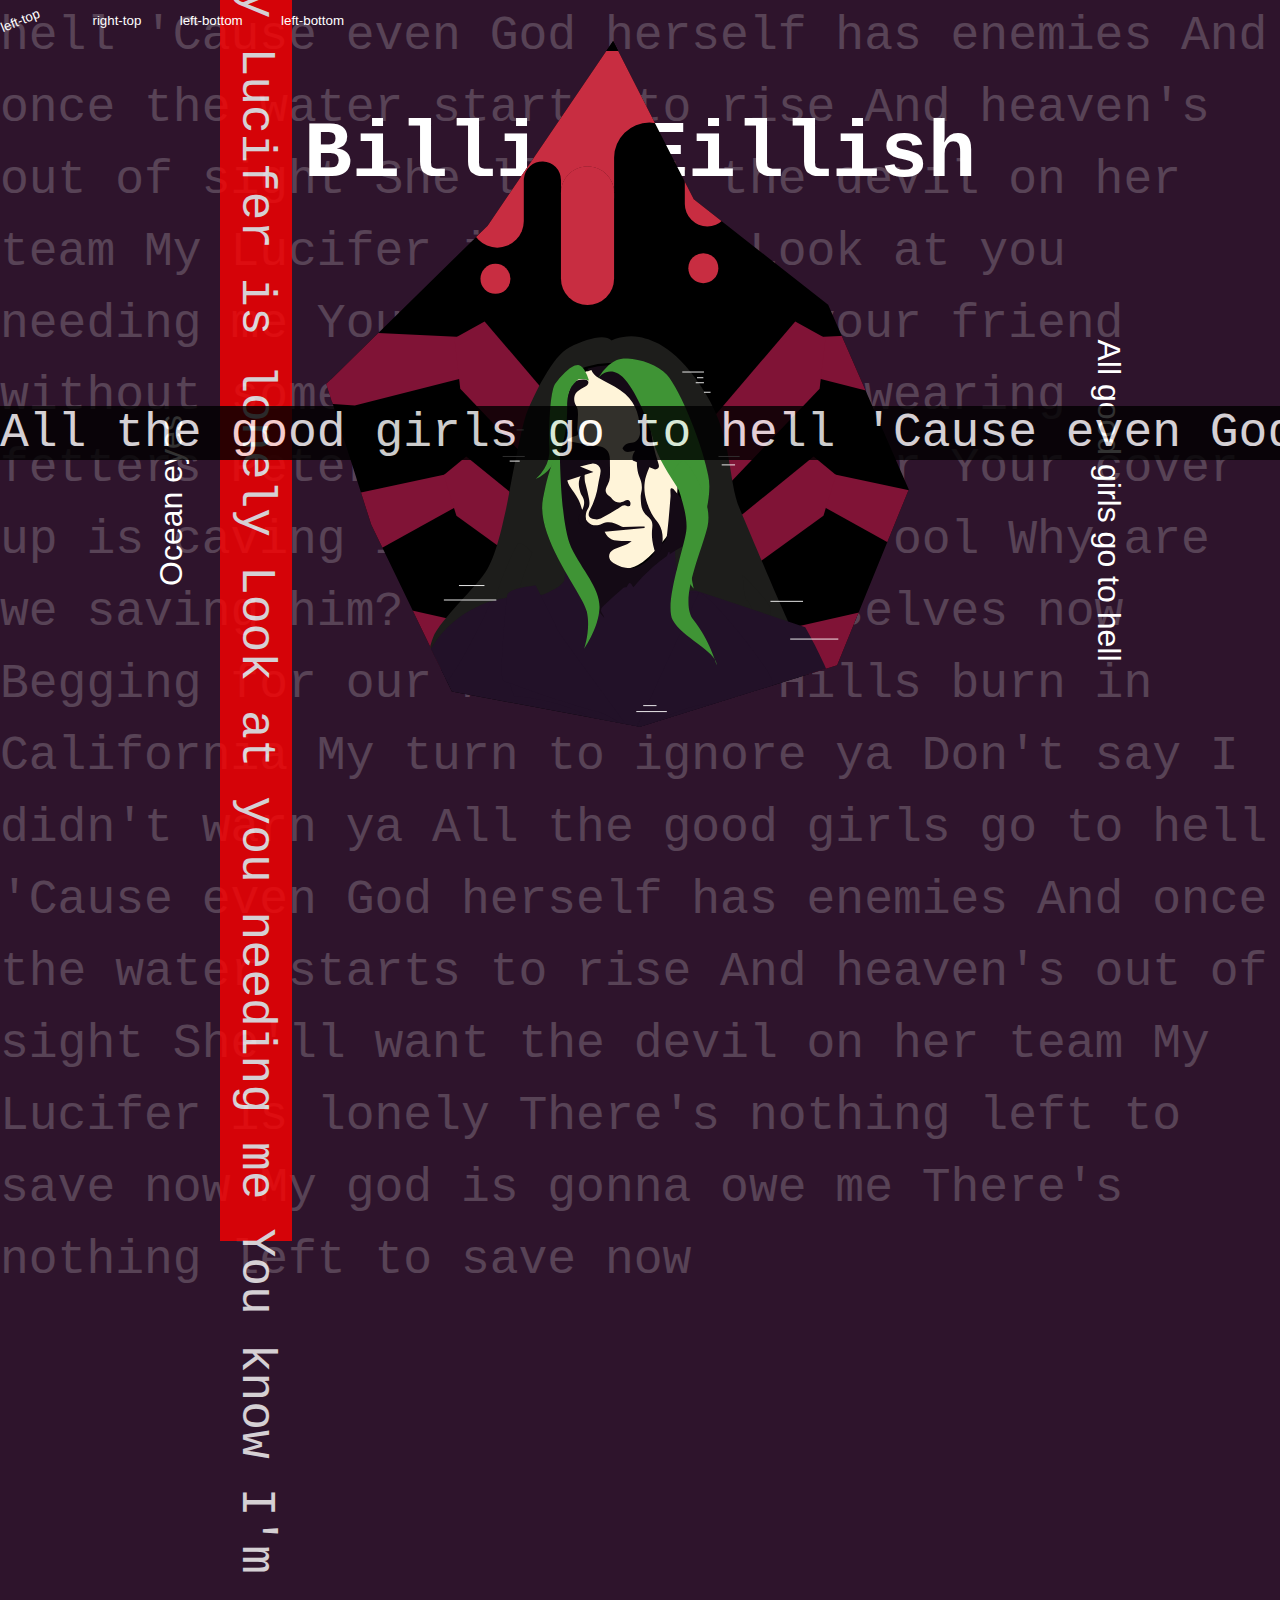
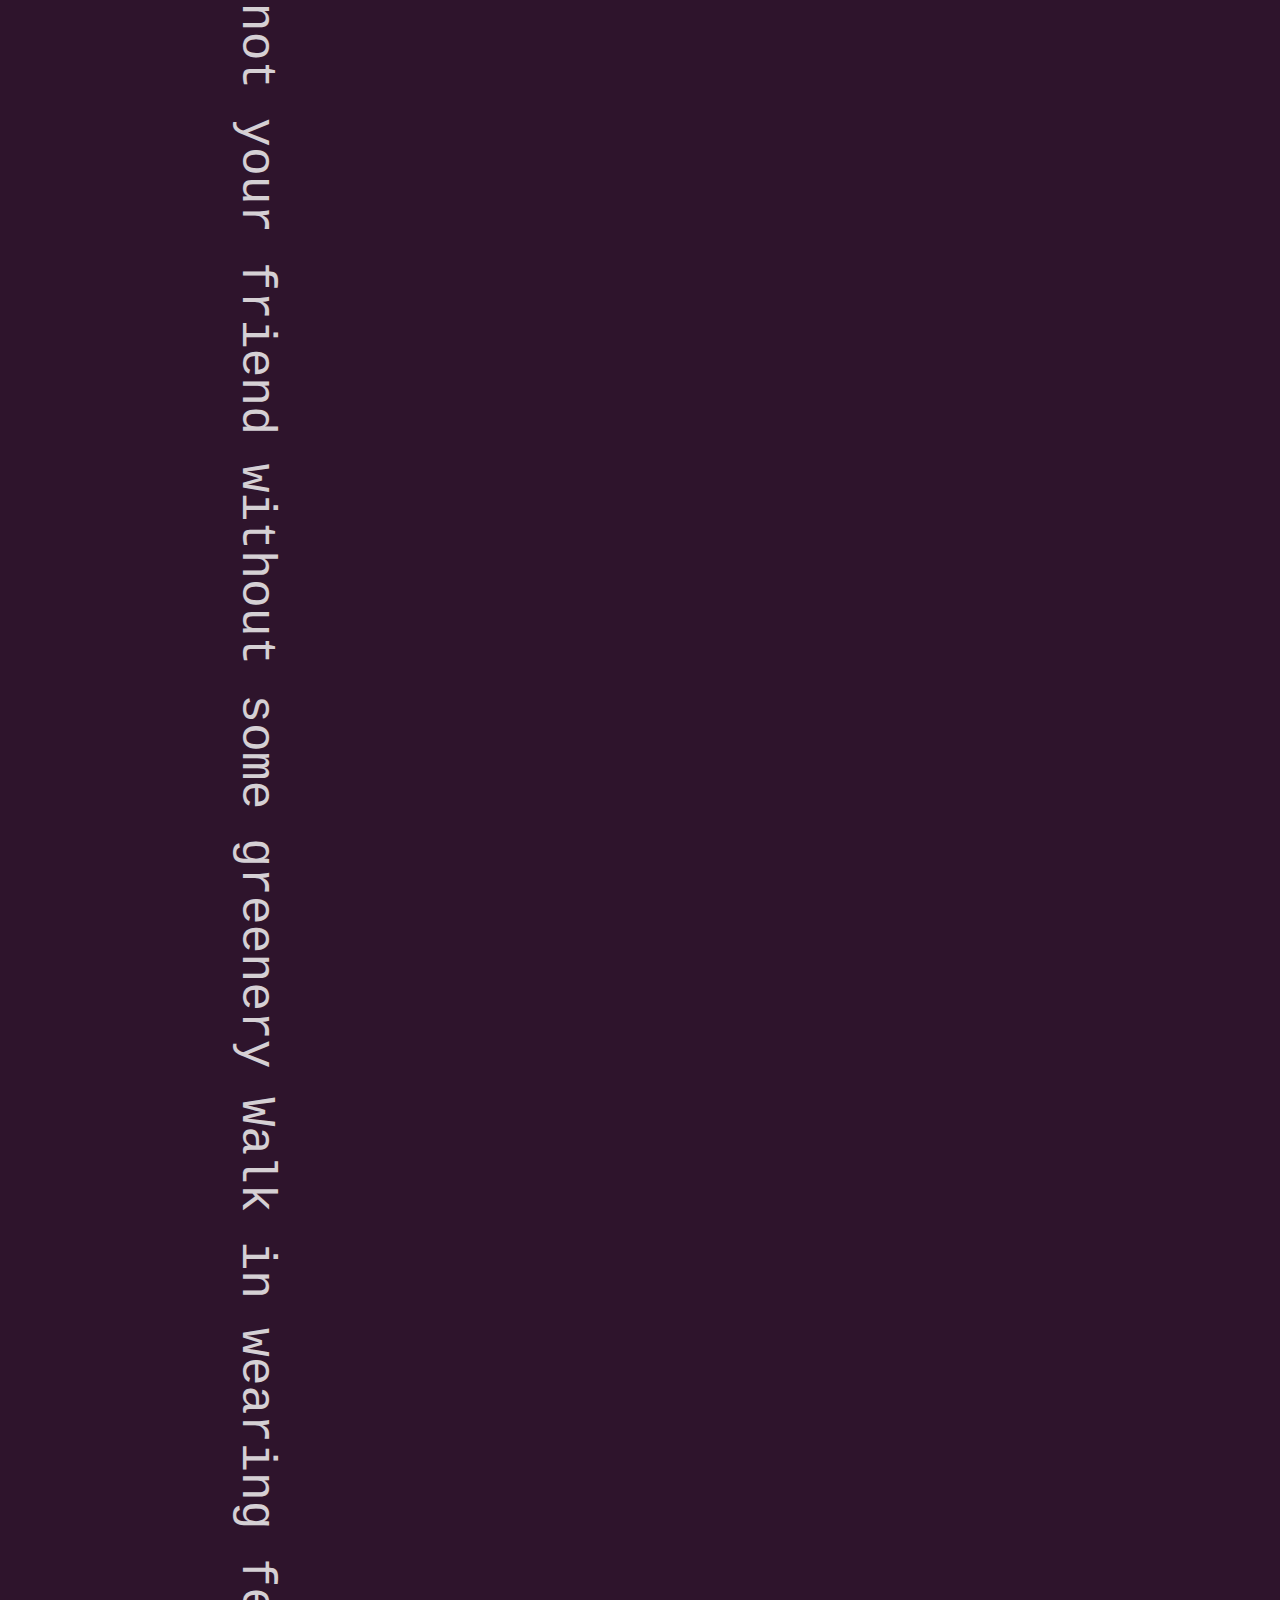
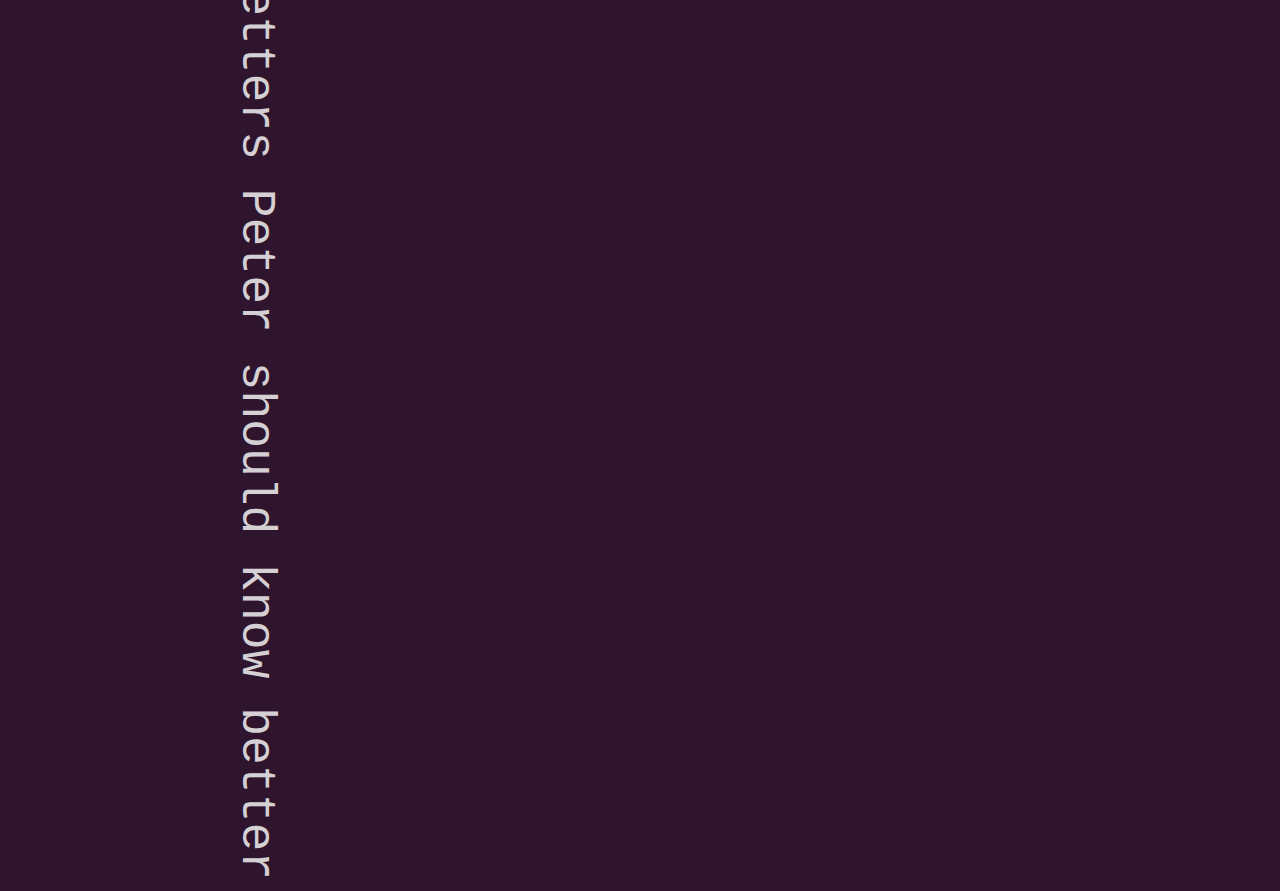
==== commit a1442a0d: "skey added" ====
--- a/docs/index.html
+++ b/docs/index.html
@@ -12,6 +12,11 @@
 </head>
 
 <body>
+  <button>left-top</button>
+  <button>right-top</button>
+  <button>left-bottom</button>
+  <button>left-bottom</button>
+  
   <header id="button">
     <button class="button-good">Ocean eyes</button>
     <button class="button-bad">All good girls go to hell</button>
--- a/docs/css/styles.css
+++ b/docs/css/styles.css
@@ -45,6 +45,7 @@
 header button:nth-child(1) {
   transform: rotate(-90deg);
   font-size: 2rem;
+  z-index: 3;
   position: relative;
   float: left;
   left: 1.7em; }
@@ -53,6 +54,7 @@
   transform: rotate(90deg);
   font-size: 2rem;
   position: relative;
+  z-index: 3;
   float: right;
   right: -.7em; }
 
@@ -68,21 +70,21 @@
 div.lyrics_back span {
   position: absolute;
   top: -12em;
-  background: black;
-  z-index: -2; }
-
-h1, div.lyrics-left, div.lyrics-right {
-  pointer-events: none; }
-
-div.lyrics_back span::hover {
-  transform: translate3d(42px, -62px, -135px); }
+  z-index: 0;
+  transition: 2000ms ease-in-out; }
+
+div.lyrics_back span:hover {
+  color: red;
+  transform: skew(15deg, 15deg);
+  z-index: 0; }
 
 .lyrics-right span {
   white-space: nowrap;
   position: relative;
   opacity: .8;
   top: -20em;
-  background: black; }
+  background: black;
+  z-index: 3; }
 
 .lyrics-left span {
   white-space: nowrap;
@@ -90,7 +92,7 @@
   opacity: .8;
   top: -16em;
   background: red;
-  z-index: -1;
+  z-index: 1;
   display: block;
   transform: translate(-8em, 1em) rotate(90deg); }
 
@@ -129,7 +131,7 @@
   background: none;
   border: none;
   color: white;
-  opacity: .2;
+  opacity: 1;
   transition: 300ms ease-in-out; }
 
 button:nth-child(1):hover {
@@ -139,6 +141,12 @@
 button:nth-child(2):hover {
   transform: translate(1em) rotate(22deg);
   opacity: 1; }
+
+button {
+  z-index: 4;
+  opacity: 1;
+  border: red;
+  position: relative; }
 
 .examples img {
   max-width: 25vh; }
@@ -158,7 +166,8 @@
   clip-path: polygon(47% 1%, 56% 19%, 71% 31%, 80% 52%, 72% 72%, 50% 79%, 29% 75%, 20% 56%, 15% 40%, 33% 22%);
   top: -14em;
   position: relative;
-  transition: 300ms ease-in-out; }
+  transition: 1s ease-in-out;
+  z-index: 2; }
 
 svg:hover {
   clip-path: polygon(48% 30%, 71% 21%, 100% 43%, 95% 73%, 84% 87%, 52% 68%, 9% 83%, 0 62%, 1% 34%, 28% 23%); }
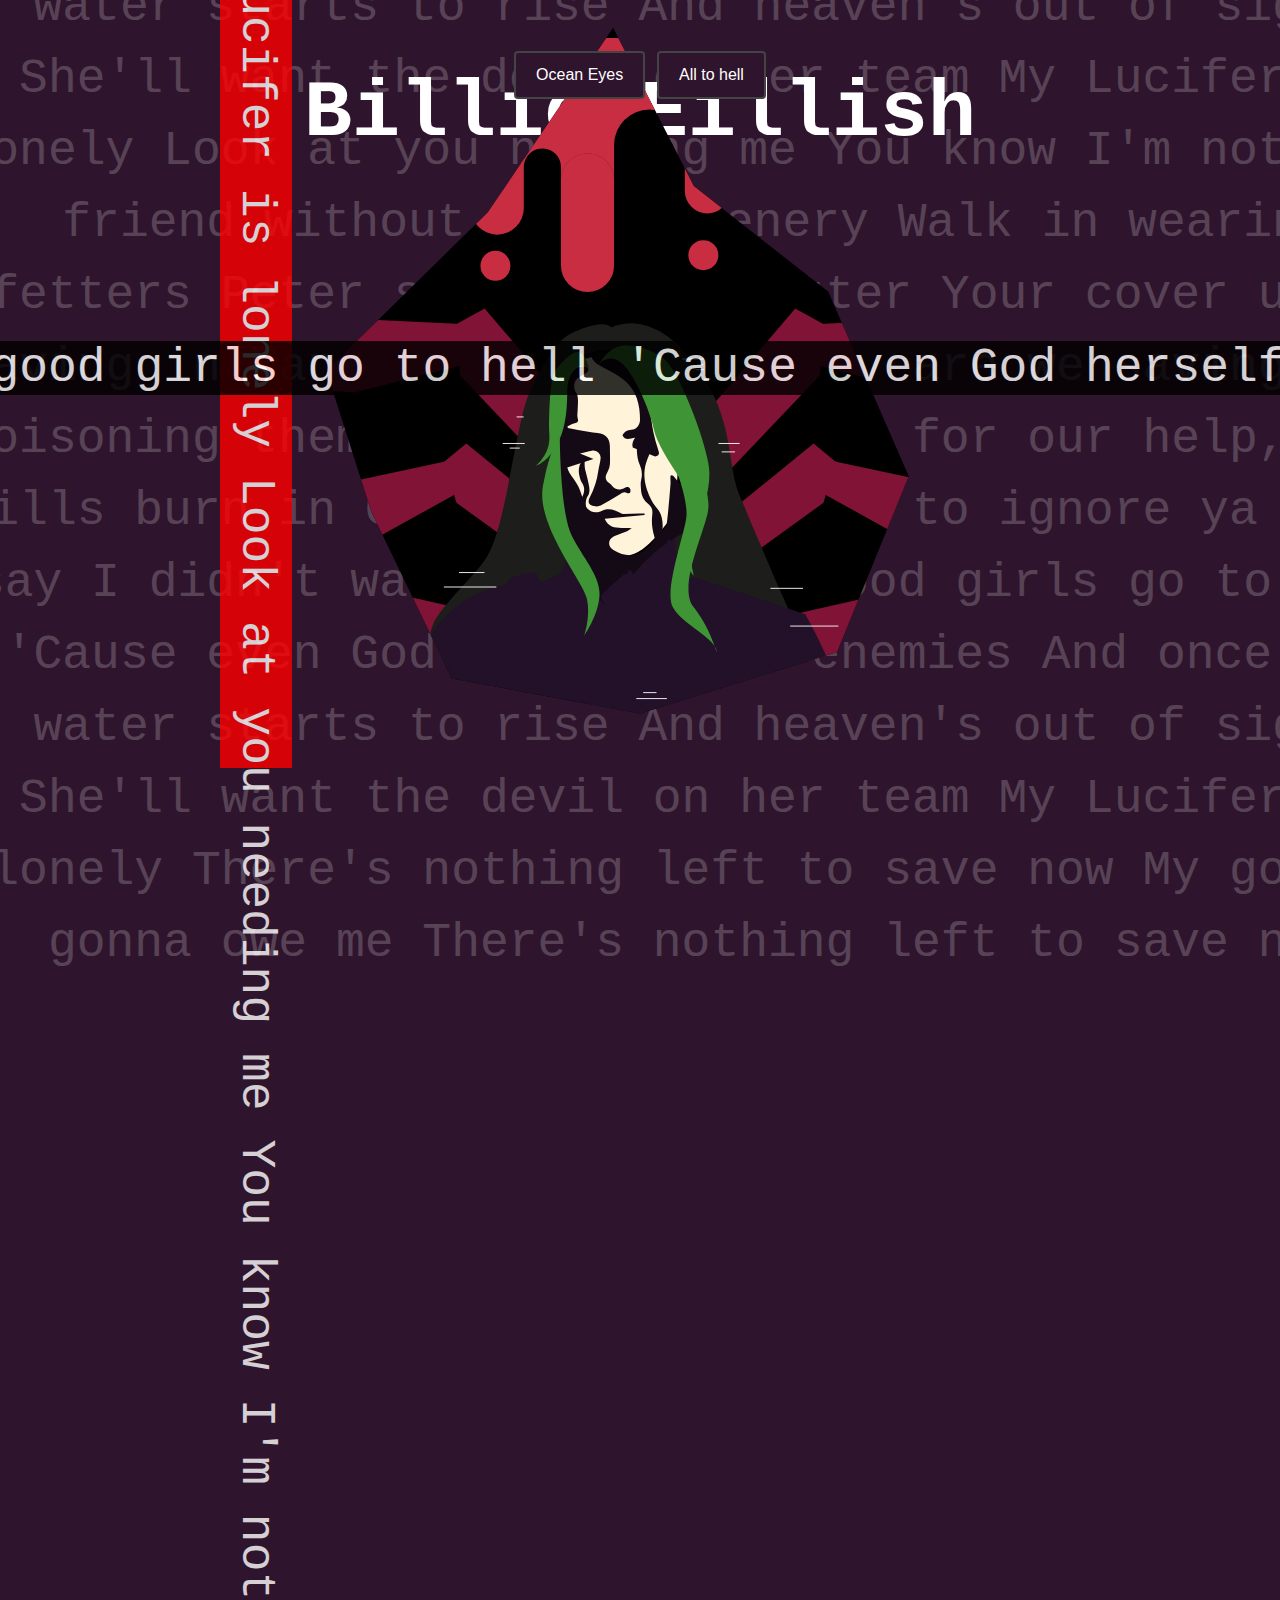
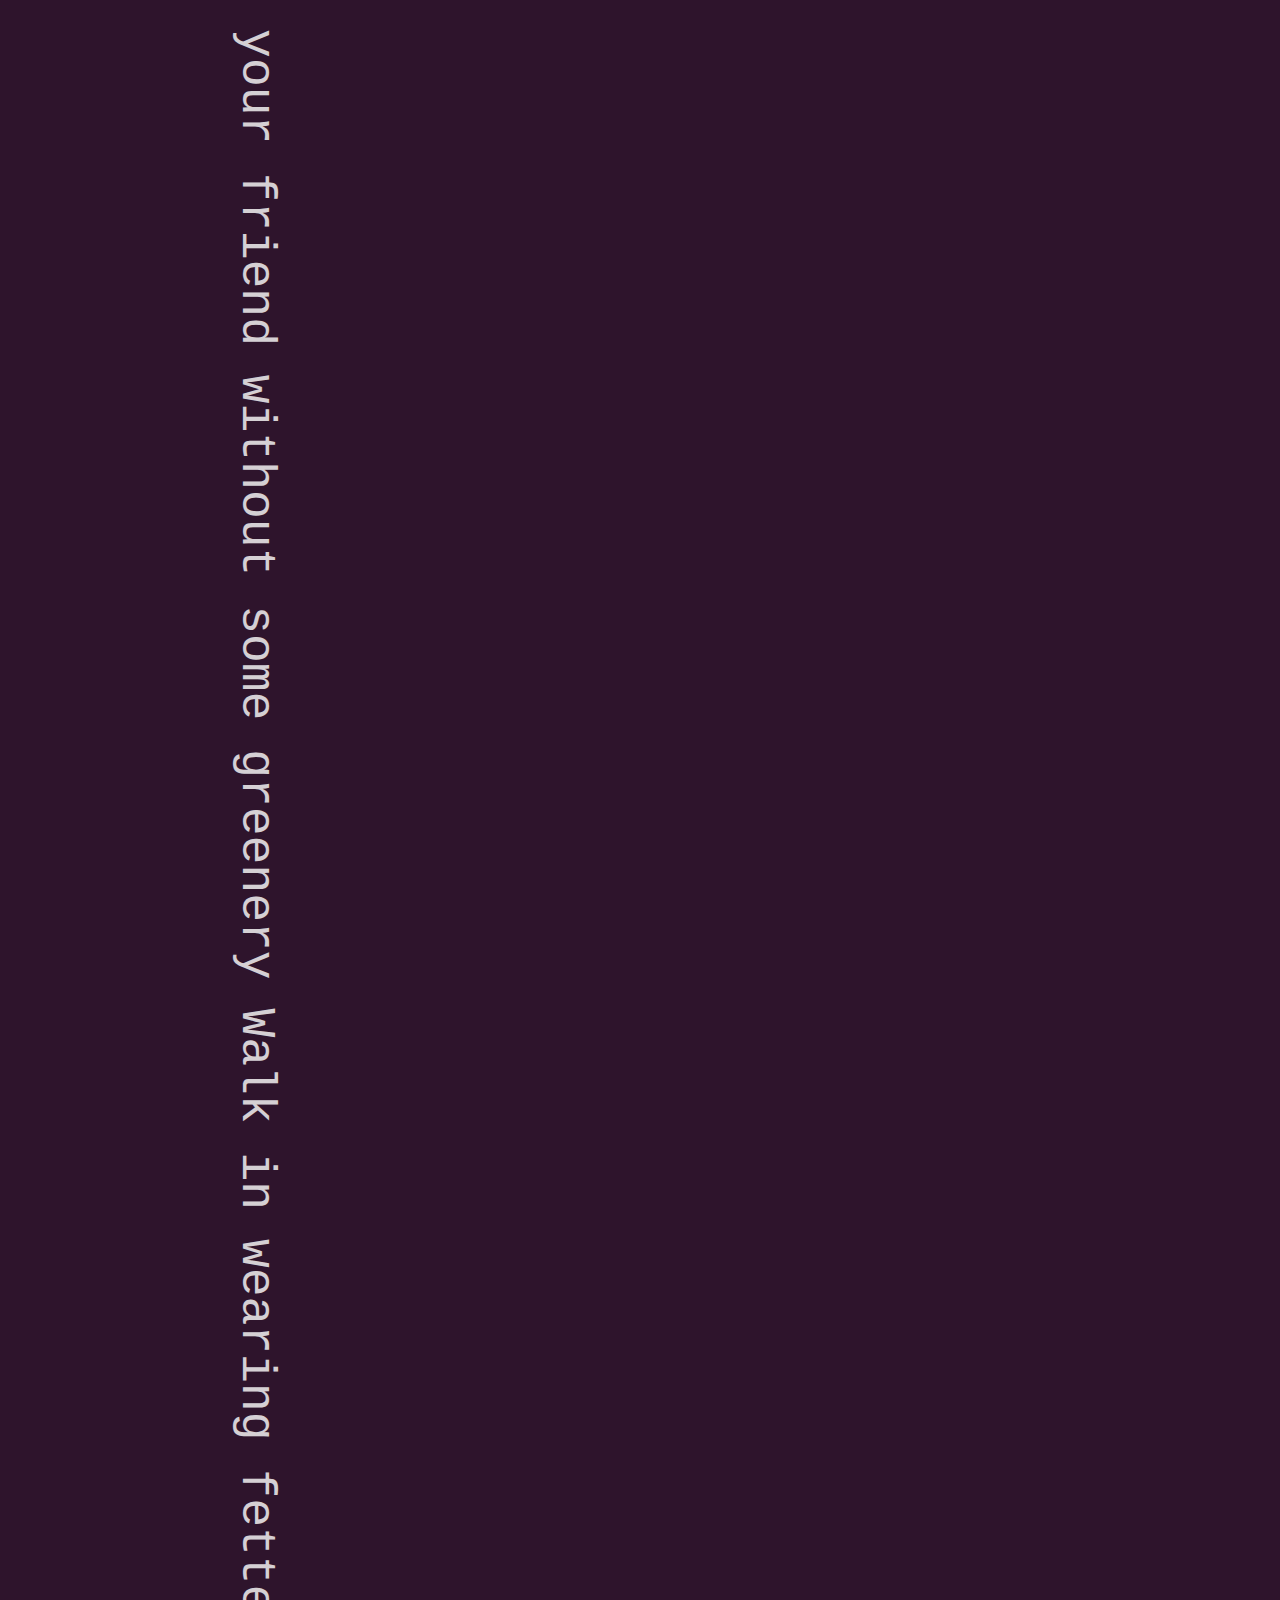
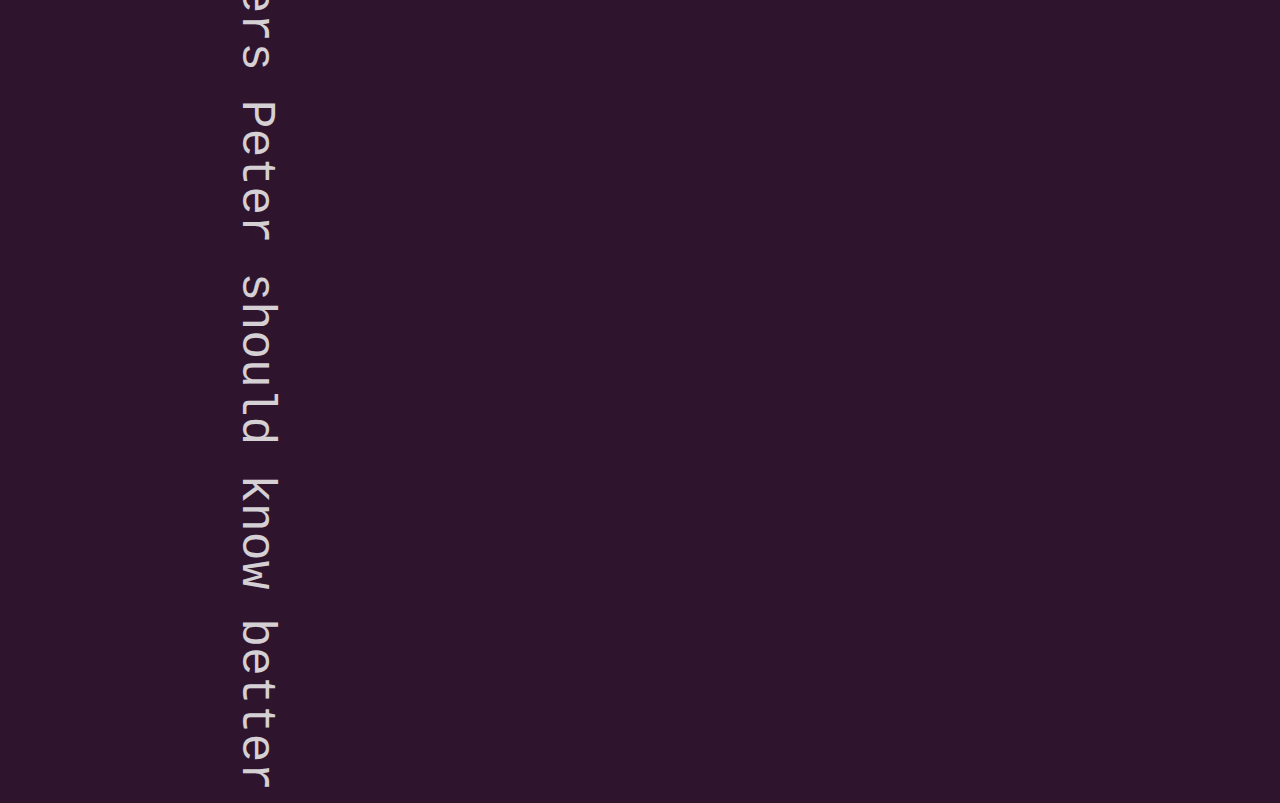
==== commit bf868da8: "styling added dark en light theme" ====
--- a/docs/index.html
+++ b/docs/index.html
@@ -12,67 +12,22 @@
 </head>
 
 <body>
-  <button>left-top</button>
-  <button>right-top</button>
-  <button>left-bottom</button>
-  <button>left-bottom</button>
-  
-  <header id="button">
-    <button class="button-good">Ocean eyes</button>
-    <button class="button-bad">All good girls go to hell</button>
-  </header>
+
   <h1>
     Billie Eillish
   </h1>
   <main>
-    
+
+    <input type="radio" id="good" name="gender" value="good">
+    <label for="good">Ocean Eyes</label>
+    <input type="radio" id="bad" name="gender" value="bad">
+    <label for="bad">All to hell</label>
+
+    <!-- <button class="button-good">Ocean eyes</button>
+      <button class="button-bad">All good girls go to hell</button>   -->
+
     <svg xmlns="http://www.w3.org/2000/svg" viewBox="0 0 950.01 931.3">
       <defs>
-        <style>
-          .cls-1 {
-            fill: #10799a;
-          }
-
-          .cls-2 {
-            fill: #801336;
-          }
-
-          .cls-3 {
-            fill: #221128;
-          }
-
-          .cls-4 {
-            fill: #1d1d1b;
-          }
-
-          .cls-5 {
-            fill: #fff4d9;
-            stroke: #000;
-            stroke-width: 5px;
-          }
-
-          .cls-5,
-          .cls-9 {
-            stroke-miterlimit: 10;
-          }
-
-          .cls-6 {
-            fill: #140a15;
-          }
-
-          .cls-7 {
-            fill: #3f9435;
-          }
-
-          .cls-8 {
-            fill: #c82d41;
-          }
-
-          .cls-9 {
-            fill: none;
-            stroke: #fff;
-          }
-        </style>
       </defs>
       <title>billie-dark_2</title>
 
@@ -135,8 +90,8 @@
             </g>
 
           </g>
-      </g>
-      <g id="hair">
+        </g>
+        <g id="hair">
           <g class="hair">
             <path id="backhair" class="cls-4"
               d="M284.94,216.9c-5.83,20.83-3.85,35.94,5,49.6C293.64,272.24,293,281,302,287.89c31.54,24,45.26,23.19,53.29,40.21,7.7,16.32-16,39.58,3.51,51.6,0,0-3,2.51,0-13.52s14.52-27.56,12-35.57,8.52-21,6.51-21.55,34.07,11.64,34.07,11.64c-9-18.42-42.39-97.12-56.05-129.69s-6.83-77.23-37.82-127.66S260.31,4,244,.83s-30.47,3.68-30.47,3.68C205-3,186,3,167,12s-40.08,54.6-47.09,71.63S99.33,179.31,96.32,192.34,86.81,238.93,75.78,258s-52.1,55.61-60.11,75.65S0,412.27,0,412.27s21.49-64.84,28.59-73.91c11.19-14.3,84.53-36.05,84.53-36.05s47.72-17.23,48.22-29.26S185,249.72,182,219.66" />
@@ -257,121 +212,77 @@
 
       </g>
     </svg>
+    <section>
+      <button>left-top</button>
+      <button>right-top</button>
+      <button>right-bottom</button>
+      <button>left-bottom</button>
+
+      <div class="lyrics_back">
+        <span>
+          My Lucifer is lonely
+          Standing there, killing time
+          Can't commit to anything but a crime
+          Peter's on vacation, an open invitation
+          Animals, evidence
+          Pearly gates look more like a picket fence
+          Once you get inside 'em
+          Got friends but can't invite them
+          Hills burn in California
+          My turn to ignore ya
+          Don't say I didn't warn ya
+          All the good girls go to hell
+          'Cause even God herself has enemies
+          And once the water starts to rise
+          And heaven's out of sight
+          She'll want the devil on her team
+          My Lucifer is lonely
+          Look at you needing me
+          You know I'm not your friend without some greenery
+          Walk in wearing fetters
+          Peter should know better
+          Your cover up is caving in
+          Man is such a fool
+          Why are we saving him?
+          Poisoning themselves now
+          Begging for our help, wow!
+          Hills burn in California
+          My turn to ignore ya
+          Don't say I didn't warn ya
+          All the good girls go to hell
+          'Cause even God herself has enemies
+          And once the water starts to rise
+          And heaven's out of sight
+          She'll want the devil on her team
+          My Lucifer is lonely
+          There's nothing left to save now
+          My god is gonna owe me
+          There's nothing left to save now
+        </span>
+      </div>
+      <div class="lyrics-left">
+        <span>
+          My Lucifer is lonely
+          Look at you needing me
+          You know I'm not your friend without some greenery
+          Walk in wearing fetters
+          Peter should know better
+        </span>
+      </div>
+      <div class="lyrics-right">
+        <span>
+          All the good girls go to hell
+          'Cause even God herself has enemies
+          And once the water starts to rise
+          And heaven's out of sight
+          She'll want the devil on her team
+        </span>
+      </div>
+    </section>
+
 
   </main>
-  <!-- <div class="lyrics">
-    <span> My Lucifer</span>
-    <span> is lonely</span>
-    <span> Standing there</span>
-    <span>killing time</span>
-    <span> Can't commit</span>
-    <span>to anything but a crime</span>
-    <span>Peter's on vacation</span>
-    <span>an open invitation</span>
-    <span> Animals, evidence</span>
-    <span> Pearly gates look more</span>
-    <span> like a picket fence</span>
-    <span> Once you get inside</span>
-    <span> Got friends </span>
-    <span> but can't invite them</span>
-    <span> Hills burn </span>
-    <span> in California</span>
-    <span>My turn</span>
-    <span> to ignore ya</span>
-    <span> Don't say</span>
-    <span> I didn't warn ya</span>
-    <span>All the good girls go to hell</span>
-    <span>Cause even God herself has enemies</span>
-    <span> And once</span>
-    <span> the water starts to rise</span>
-    <span> And heaven's</span>
-    <span> out of sight</span>
-    <span> She'll want the devil on her team</span>
-    <span> <b> My Lucifer is lonely</b></span>
-    <span>Look at you needing me</span>
-    <span>I'm not your friend</span>
-    <span> without some greenery</span>
-    <span> Walk in</span>
-    <span>wearing fetters</span>
-    <span> Peter should know better</span>
-    <span>Your cover up</span>
-    <span> is caving in</span>
-    <span> Man is such a fool</span>
-    <span>    Why are we saving him?</span>
-    <span>  Poisoning </span>
-    <span> themselves now</span>
-    <span> Begging for our help</span>
-    <span> wow!</span>
-    <span> Hills burn</span>
-    <span> in California</span>
-    <span> My turn</span>
-    <span> to ignore ya</span>
-    <span>Don't say</span>
-    <span> I didn't warn ya</span>
-    <span> All the good girls go to hell</span>
-    <span>    My god is gonna owe me</span>
-  </div> -->
-
-  <div class="lyrics_back">
-    <span>
-        My Lucifer is lonely
-        Standing there, killing time
-        Can't commit to anything but a crime
-        Peter's on vacation, an open invitation
-        Animals, evidence
-        Pearly gates look more like a picket fence
-        Once you get inside 'em
-        Got friends but can't invite them
-        Hills burn in California
-        My turn to ignore ya
-        Don't say I didn't warn ya
-        All the good girls go to hell
-        'Cause even God herself has enemies
-        And once the water starts to rise
-        And heaven's out of sight
-        She'll want the devil on her team
-        My Lucifer is lonely
-        Look at you needing me
-        You know I'm not your friend without some greenery
-        Walk in wearing fetters
-        Peter should know better
-        Your cover up is caving in
-        Man is such a fool
-        Why are we saving him?
-        Poisoning themselves now
-        Begging for our help, wow!
-        Hills burn in California
-        My turn to ignore ya
-        Don't say I didn't warn ya
-        All the good girls go to hell
-        'Cause even God herself has enemies
-        And once the water starts to rise
-        And heaven's out of sight
-        She'll want the devil on her team
-        My Lucifer is lonely
-        There's nothing left to save now
-        My god is gonna owe me
-        There's nothing left to save now
-    </span>
-  </div>
-  <div class="lyrics-left">
-    <span>
-        My Lucifer is lonely
-        Look at you needing me
-        You know I'm not your friend without some greenery
-        Walk in wearing fetters
-        Peter should know better
-    </span>
-  </div>
-  <div class="lyrics-right">
-    <span>
-        All the good girls go to hell
-        'Cause even God herself has enemies
-        And once the water starts to rise
-        And heaven's out of sight
-        She'll want the devil on her team
-    </span>
-  </div>
+
 
 </body>
 
--- a/docs/css/styles.css
+++ b/docs/css/styles.css
@@ -1,7 +1,42 @@
+@charset "UTF-8";
 :root {
   --dark: #2e142c;
   --red: #801336;
   --light: #fff; }
+
+.cls-1 {
+  fill: #10799a; }
+
+.cls-2 {
+  fill: #801336; }
+
+.cls-3 {
+  fill: #221128; }
+
+.cls-4 {
+  fill: #1d1d1b; }
+
+.cls-5 {
+  fill: #fff4d9;
+  stroke: #000;
+  stroke-width: 5px; }
+
+.cls-5,
+.cls-9 {
+  stroke-miterlimit: 10; }
+
+.cls-6 {
+  fill: #140a15; }
+
+.cls-7 {
+  fill: #3f9435; }
+
+.cls-8 {
+  fill: #c82d41; }
+
+.cls-9 {
+  fill: none;
+  stroke: #fff; }
 
 body {
   background-color: var(--dark);
@@ -9,13 +44,14 @@
   font-family: monospace;
   font-size: 1.5em;
   line-height: 1.5;
-  margin: 0;
-  overflow: hidden; }
+  margin: 0; }
 
 main {
   width: 70%;
   text-align: center;
-  margin: 10vh auto; }
+  margin: 10vh auto;
+  top: -15em;
+  position: relative; }
 
 h1 {
   text-align: center;
@@ -42,22 +78,6 @@
   width: 100%;
   top: 50%; }
 
-header button:nth-child(1) {
-  transform: rotate(-90deg);
-  font-size: 2rem;
-  z-index: 3;
-  position: relative;
-  float: left;
-  left: 1.7em; }
-
-header button:nth-child(2) {
-  transform: rotate(90deg);
-  font-size: 2rem;
-  position: relative;
-  z-index: 3;
-  float: right;
-  right: -.7em; }
-
 @keyframes lyrics-go-up {
   0% {
     top: 13; }
@@ -71,22 +91,68 @@
   position: absolute;
   top: -12em;
   z-index: 0;
-  transition: 2000ms ease-in-out; }
-
-div.lyrics_back span:hover {
+  transition: 2000ms ease-in-out;
+  cursor: url("../img/spin.svg"), auto;
+  width: 31em;
+  left: -5em; }
+
+main button {
+  opacity: 0;
+  z-index: 3;
+  padding: 1em;
+  background: none;
+  border: none;
+  color: white;
+  transition: 300ms ease-in-out;
+  position: absolute;
+  top: 4.9em;
+  font-size: 2rem;
+  height: 3em; }
+
+main section button:hover {
+  cursor: pointer; }
+
+main section button:first-of-type {
+  background: red;
+  position: absolute;
+  top: 0em;
+  left: -5.4em; }
+
+main section button:nth-of-type(2) {
+  background: red;
+  position: absolute;
+  top: 0em;
+  right: -5.9em; }
+
+main section button:nth-of-type(3) {
+  background: red;
+  position: relative;
+  top: -9em;
+  right: -14.5em; }
+
+main section button:nth-of-type(4) {
+  background: red;
+  position: absolute;
+  top: 17.6em;
+  left: -5.6em; }
+
+main section button:first-of-type:hover ~ .lyrics_back span {
   color: red;
-  transform: skew(15deg, 15deg);
-  z-index: 0; }
-
-.lyrics-right span {
-  white-space: nowrap;
-  position: relative;
-  opacity: .8;
-  top: -20em;
-  background: black;
-  z-index: 3; }
-
-.lyrics-left span {
+  transform: skew(15deg, 15deg); }
+
+main section button:nth-child(2):hover ~ .lyrics_back span {
+  color: red;
+  transform: skew(-0.06turn, -8deg); }
+
+main section button:nth-child(3):hover ~ .lyrics_back span {
+  color: red;
+  transform: skew(0.312rad); }
+
+main section button:nth-child(4):hover ~ .lyrics_back span {
+  color: red;
+  transform: skew(-25deg, 5deg); }
+
+main section div:nth-of-type(2) span {
   white-space: nowrap;
   position: relative;
   opacity: .8;
@@ -96,11 +162,14 @@
   display: block;
   transform: translate(-8em, 1em) rotate(90deg); }
 
-div.lyrics_back span::hover {
-  animation: lyrics-left 50s infinite ease-in-out; }
-
-.svg-background {
-  background: black; }
+main section div:nth-of-type(3) span {
+  white-space: nowrap;
+  position: relative;
+  opacity: .8;
+  left: -9em;
+  top: -15.5em;
+  background: black;
+  z-index: 3; }
 
 @keyframes lyrics-back-updown {
   0% {
@@ -123,30 +192,106 @@
     transform: translate(-8em, -10em) rotate(90deg); }
   100% {
     transform: translate(-8em, 1em) rotate(90deg); } }
-b {
-  opacity: .7; }
-
-button {
-  padding: 1em;
-  background: none;
-  border: none;
+main input[type="radio"] {
+  opacity: 0;
+  position: fixed;
+  width: 0; }
+
+main label {
+  display: inline-block;
+  background-color: var(--dark);
+  padding: 10px 20px;
+  font-family: sans-serif, Arial;
+  font-size: 16px;
+  border: 2px solid #444;
+  border-radius: 4px;
+  top: 3em;
+  top: 5em;
+  position: relative;
+  z-index: 5; }
+
+main label:hover {
+  border: 2px dashed #444; }
+
+main input[type="radio"]:checked + label {
+  background-color: var(--red);
   color: white;
-  opacity: 1;
-  transition: 300ms ease-in-out; }
-
-button:nth-child(1):hover {
-  transform: translate(-1em) rotate(-22deg);
+  border-color: var(--red); }
+
+input[type="radio"] {
+  z-index: 4;
+  position: relative;
+  display: block; }
+
+input[type="radio"]:checked ~ svg .cls-2 {
+  fill: white; }
+
+input[type="radio"]:checked ~ svg:hover {
+  clip-path: polygon(48% 20%, 79% 7%, 97% 28%, 66% 75%, 51% 94%, 1% 32%, 13% 7%); }
+
+input[type="radio"]:checked ~ section div:nth-of-type(1) span {
+  background: white;
+  color: black;
   opacity: 1; }
 
-button:nth-child(2):hover {
-  transform: translate(1em) rotate(22deg);
+input[type="radio"]:checked body {
+  background: white; }
+
+input[type="radio"]:checked ~ section div:nth-of-type(2) span::before {
+  content: "Falling into your ocean eyes Those ocean eyes No fair You really know how to make me cry When you gimme those ocean eyes I'm scared"; }
+
+input[type="radio"]:checked ~ section div:nth-of-type(3) span::before {
+  content: "Falling into your ocean eyes Those ocean eyes No fair You really know how to make me cry When you gimme those ocean eyes I'm scared"; }
+
+input[type="radio"]:checked ~ svg #blood-drops {
+  opacity: 0; }
+
+input[type="radio"]:checked ~ section div:nth-of-type(1) span::before {
+  content: "I've been watching you\a For some time Can't stop staring\a At those oceans eyes Burning cities And napalm skies Fifteen flares inside those ocean eyes Your ocean eyes No fair You really know how to make me cry When you gimme those ocean eyes I'm scared\aI've never fallen from quite this high\a Falling into your ocean eyes Those ocean eyes No fair You really know how to make me cry When you gimme those ocean eyes I'm scared\aI've never fallen from quite this high\a Falling into your ocean eyes Those ocean eyes I've been walking through\a A world gone blind Can't stop thinking of your diamond mind\a Careful creature Made friends with time He left her lonely with a diamond mind And those ocean eyes No fair You really know how to make me cry When you gimme those ocean eyes I'm scared\aI've…"; }
+
+input[type="radio"]:checked ~ svg #tear-r {
+  opacity: 0; }
+
+input[type="radio"]:checked ~ svg {
+  clip-path: polygon(46% 8%, 80% 23%, 94% 55%, 67% 90%, 27% 87%, 8% 54%, 17% 27%); }
+
+input[type="radio"]:checked ~ svg {
+  background: #74adee; }
+
+input[type="radio"]:nth-of-type(2):checked ~ svg .cls-2 {
+  fill: #801336; }
+
+input[type="radio"]:nth-of-type(2):checked ~ svg #blood-drops {
   opacity: 1; }
 
-button {
-  z-index: 4;
-  opacity: 1;
-  border: red;
-  position: relative; }
+input[type="radio"]:nth-of-type(2):checked ~ svg {
+  background: black; }
+
+input[type="radio"]:nth-of-type(2):checked ~ svg #tear-r {
+  opacity: 1; }
+
+input[type="radio"]:nth-of-type(2):checked ~ svg #tear-l {
+  opacity: 1; }
+
+input[type="radio"]:nth-of-type(2):checked ~ svg {
+  clip-path: polygon(47% 1%, 56% 19%, 71% 31%, 80% 52%, 72% 72%, 50% 79%, 29% 75%, 20% 56%, 15% 40%, 33% 22%); }
+
+input[type="radio"]:nth-of-type(2):checked ~ svg:hover {
+  clip-path: polygon(48% 30%, 71% 21%, 100% 43%, 95% 73%, 84% 87%, 52% 68%, 9% 83%, 0 62%, 1% 34%, 28% 23%); }
+
+input[type="radio"]:nth-of-type(2):checked ~ section div:nth-of-type(1) span::before {
+  content: "          My Lucifer is lonely\aStanding there, killing time Can't commit to anything but a crime\aPeter's on vacation, an open invitation\a Animals, evidence Pearly gates look more like a picket fence Once you get inside 'em\aGot friends but can't invite them\aHills burn in California My turn to ignore ya Don't say I didn't warn ya All the good girls go to hell 'Cause even God herself has enemies\a And once the water starts to rise And heaven's out of sight\aShe'll want the devil on her team\aMy Lucifer is lonely Look at you needing me You know I'm not your friend without some greenery\aWalk in wearing fetters Peter should know better Your cover up is caving in Man is such a fool Why are we saving him? Poisoning themselves now Begging for our help, wow ! Hills burn in California My turn to ignore ya Don't say I didn't warn ya All the good girls go to hell 'Cause even God herself has enemies\a And once the water starts to rise And heaven's out of sight\aShe'll want the devil on her team\aMy Lucifer is lonely There's nothing left to save now\aMy god is gonna owe me There's nothing left to save now"; }
+
+input[type="radio"]:nth-of-type(2):checked ~ section div:nth-of-type(1) span {
+  background: var(--dark);
+  color: white;
+  opacity: .2; }
+
+input[type="radio"]:nth-of-type(2):checked ~ section div:nth-of-type(2) span::before {
+  content: "       All the good girls go to hell\a'Cause even God herself has enemies\a And once the water starts to rise And heaven's out of sight\aShe'll want the devil on her team"; }
+
+input[type="radio"]:nth-of-type(2):checked ~ section div:nth-of-type(3) span::before {
+  content: "       All the good girls go to hell\a'Cause even God herself has enemies\a And once the water starts to rise And heaven's out of sight\aShe'll want the devil on her team"; }
 
 .examples img {
   max-width: 25vh; }
@@ -164,9 +309,8 @@
   border: 1em solid black;
   background: black;
   clip-path: polygon(47% 1%, 56% 19%, 71% 31%, 80% 52%, 72% 72%, 50% 79%, 29% 75%, 20% 56%, 15% 40%, 33% 22%);
-  top: -14em;
   position: relative;
-  transition: 1s ease-in-out;
+  transition: 750ms ease-in-out;
   z-index: 2; }
 
 svg:hover {
@@ -209,60 +353,60 @@
   transition-delay: 5s;
   animation: glitch-lines 43ms ease infinite reverse; }
 
-#neck-shirt:hover #head {
+svg:hover #head {
   transform: rotate(15deg);
   transform-origin: 50% 50%;
   animation: head-rotates 500ms ease infinite; }
-#neck-shirt:hover #paw-l {
+svg:hover #paw-l {
   transform: rotate(10deg);
   transform-origin: 50% 50%; }
-#neck-shirt:hover #paw-r {
+svg:hover #paw-r {
   transform: rotate(-10deg);
   transform-origin: 50% 50%; }
-  #neck-shirt:hover #paw-r .cls-2:nth-child(4) {
+  svg:hover #paw-r .cls-2:nth-child(4) {
     transition-delay: 16s ease !important; }
-#neck-shirt:hover #paw-r .cls-2 {
+svg:hover #paw-r .cls-2 {
   transition: transform 1s ease; }
-  #neck-shirt:hover #paw-r .cls-2:nth-child(1) {
+  svg:hover #paw-r .cls-2:nth-child(1) {
     transform: translateY(-3em) rotate(10deg);
     transform-origin: center left;
     transform-box: fill-box; }
-  #neck-shirt:hover #paw-r .cls-2:nth-child(2) {
+  svg:hover #paw-r .cls-2:nth-child(2) {
     transform: rotate(-20deg);
     transform-origin: center left;
     transform-box: fill-box; }
-  #neck-shirt:hover #paw-r .cls-2:nth-child(4) {
+  svg:hover #paw-r .cls-2:nth-child(4) {
     transform: rotate(5deg);
     transform-origin: center left;
     transform-box: fill-box; }
-  #neck-shirt:hover #paw-r .cls-2:nth-child(5) {
+  svg:hover #paw-r .cls-2:nth-child(5) {
     transform: translateY(2.7em) rotate(-22deg);
     transform-origin: center left;
     transform-box: fill-box; }
-  #neck-shirt:hover #paw-r .cls-2:nth-child(6) {
+  svg:hover #paw-r .cls-2:nth-child(6) {
     transform: rotate(20deg);
     transform-origin: center left;
     transform-box: fill-box; }
-#neck-shirt:hover #paw-l .cls-2 {
+svg:hover #paw-l .cls-2 {
   transition: transform 1s ease; }
-  #neck-shirt:hover #paw-l .cls-2:nth-child(1) {
+  svg:hover #paw-l .cls-2:nth-child(1) {
     transform: translateY(-3em) rotate(-10deg);
     transform-origin: center right;
     transform-box: fill-box; }
-  #neck-shirt:hover #paw-l .cls-2:nth-child(2) {
+  svg:hover #paw-l .cls-2:nth-child(2) {
     transform: rotate(20deg);
     transform-origin: center right;
     transform-box: fill-box; }
-  #neck-shirt:hover #paw-l .cls-2:nth-child(4) {
+  svg:hover #paw-l .cls-2:nth-child(4) {
     transform: rotate(40deg);
     transform-origin: center right;
     transform-box: fill-box;
     animation: paw-l-moves 2s ease infinite; }
-  #neck-shirt:hover #paw-l .cls-2:nth-child(5) {
+  svg:hover #paw-l .cls-2:nth-child(5) {
     transform: translateY(2.7em) rotate(22deg);
     transform-origin: center right;
     transform-box: fill-box; }
-  #neck-shirt:hover #paw-l .cls-2:nth-child(6) {
+  svg:hover #paw-l .cls-2:nth-child(6) {
     transform: rotate(-20deg);
     transform-origin: center right;
     transform-box: fill-box; }
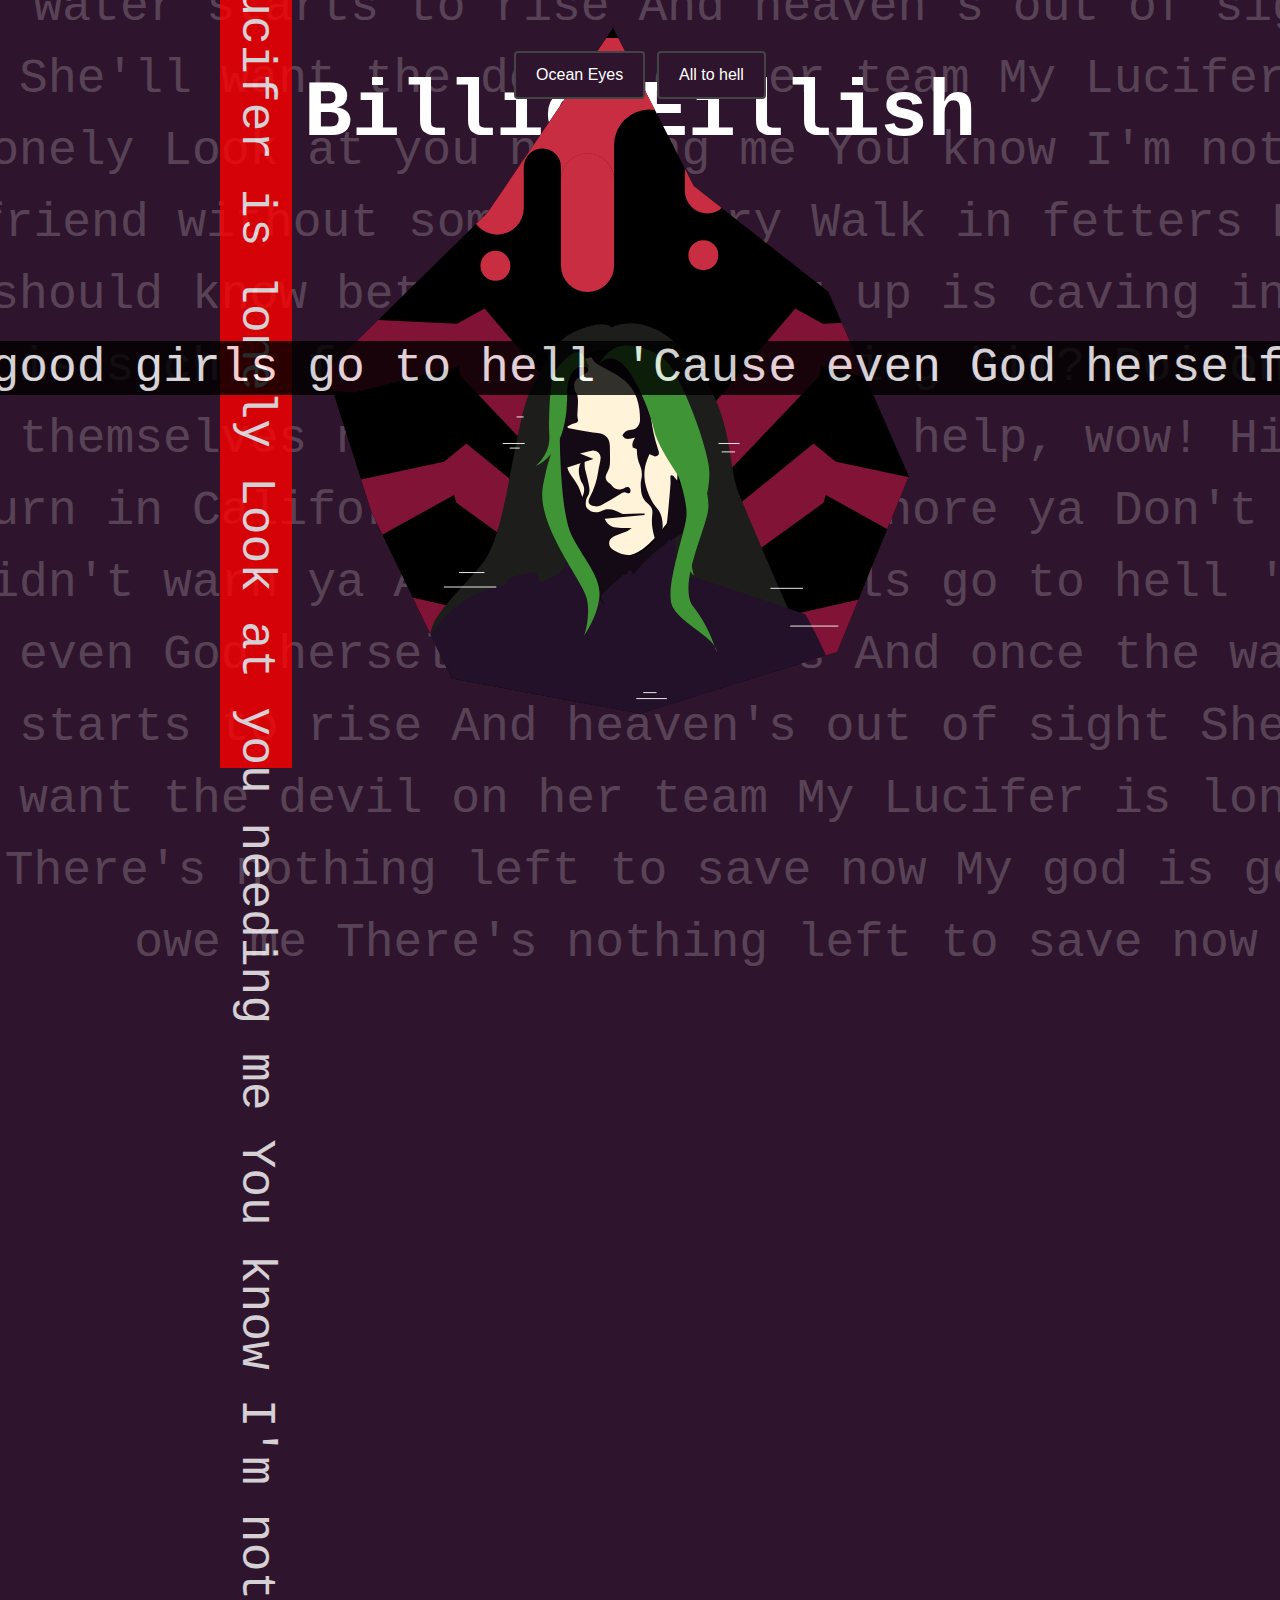
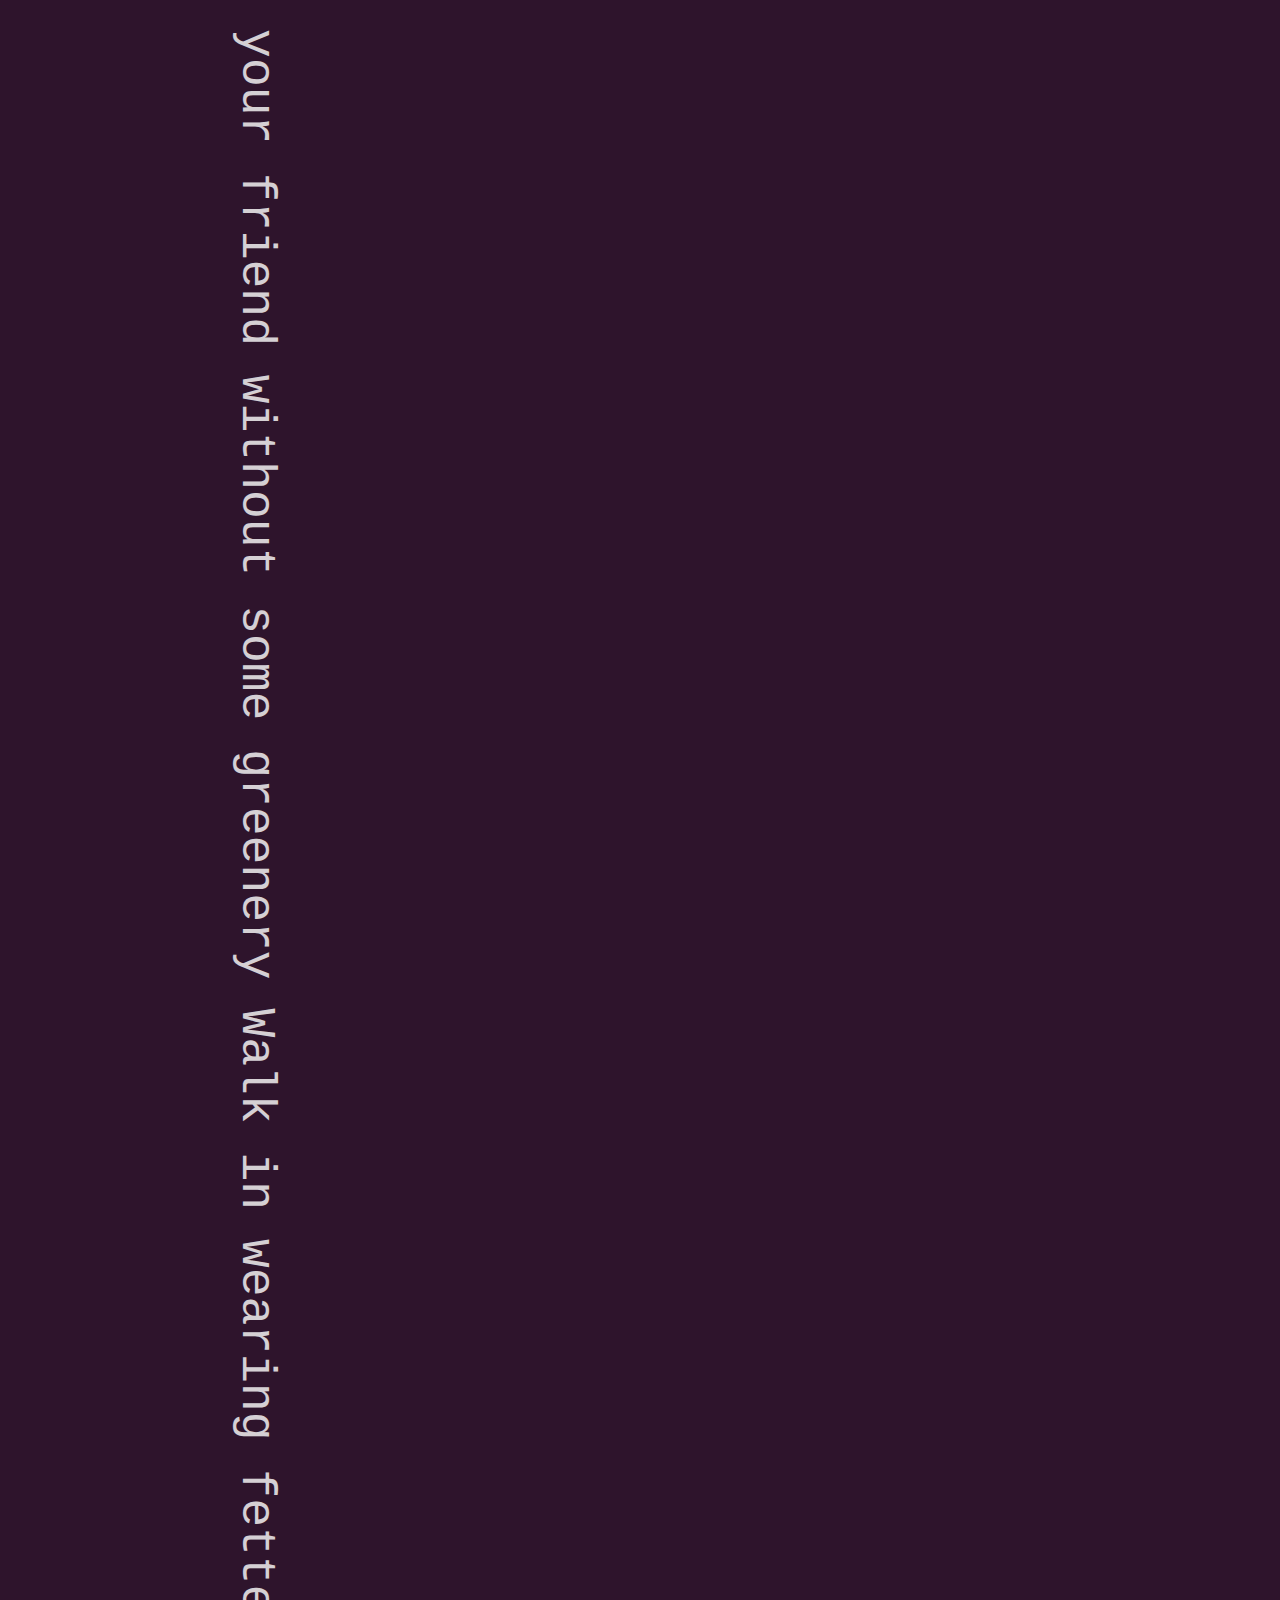
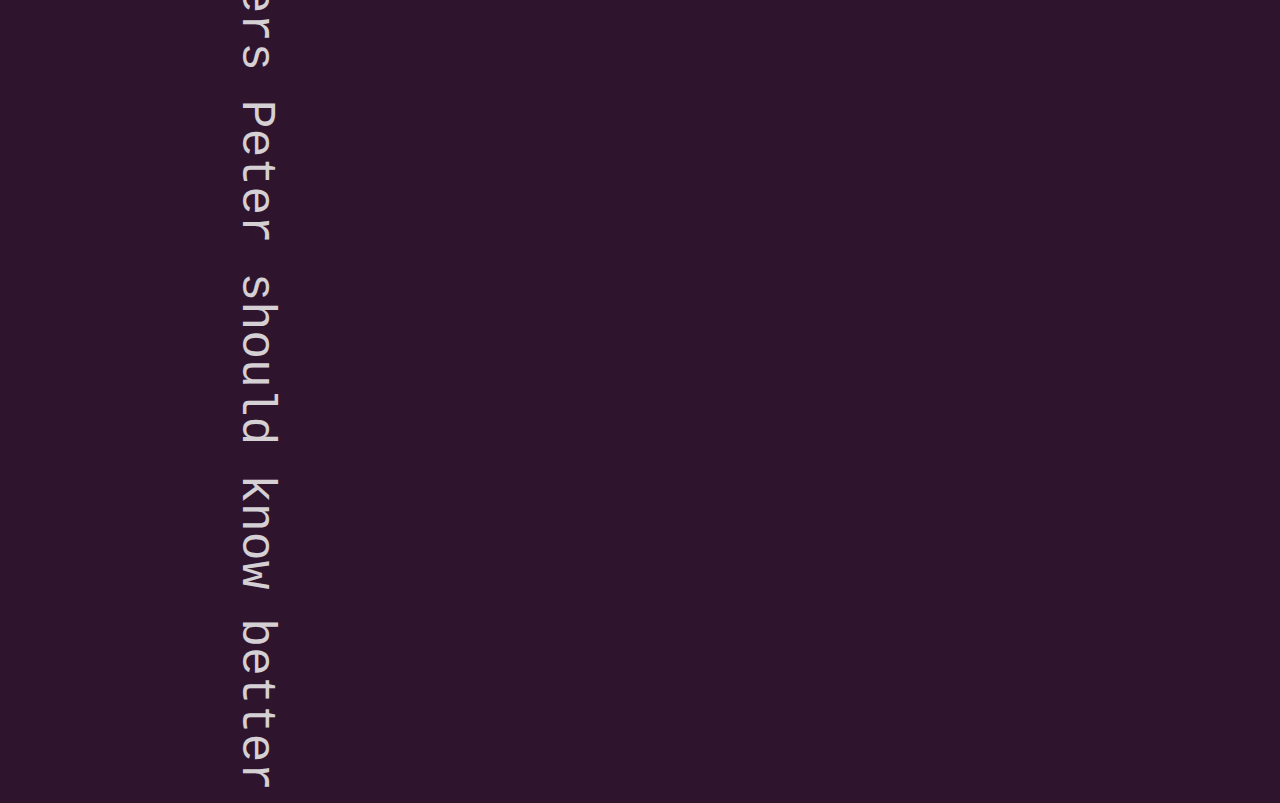
==== commit 04ecd6d8: "behind text" ====
--- a/docs/index.html
+++ b/docs/index.html
@@ -26,192 +26,194 @@
     <!-- <button class="button-good">Ocean eyes</button>
       <button class="button-bad">All good girls go to hell</button>   -->
 
-    <svg xmlns="http://www.w3.org/2000/svg" viewBox="0 0 950.01 931.3">
-      <defs>
-      </defs>
-      <title>billie-dark_2</title>
-
-      <g id="neck-shirt" data-name="Layer 2">
-        <g id="shirt">
-          <path class="cls-1" d="M228,739.87V744A24.91,24.91,0,0,0,228,739.87Z" />
-        </g>
-
-        <g id="paw">
-          <g id="paw-r">
-            <g id="paw-r-1gr">
-              <polygon class="cls-2" points="810.3 383.72 949.88 468.09 908.04 389.24 826.51 334.04 810.3 383.72" />
-              <polygon class="cls-2"
-                points="647.93 356.26 790.73 392.5 858.79 387.93 825.17 309.39 637.9 318.33 647.93 356.26" />
-              <polygon class="cls-2"
-                points="511.11 458.73 646.92 299.43 680.38 318.01 673.88 374.09 532.59 522.29 511.11 458.73" />
+      <svg xmlns="http://www.w3.org/2000/svg" viewBox="0 0 950.01 931.3">
+        <defs>
+        </defs>
+        <title>billie-dark_2</title>
+
+        <g id="neck-shirt" data-name="Layer 2">
+          <g id="shirt">
+            <path class="cls-1" d="M228,739.87V744A24.91,24.91,0,0,0,228,739.87Z" />
+          </g>
+
+          <g id="paw">
+            <g id="paw-r">
+              <g id="paw-r-1gr">
+                <polygon class="cls-2" points="810.3 383.72 949.88 468.09 908.04 389.24 826.51 334.04 810.3 383.72" />
+                <polygon class="cls-2"
+                  points="647.93 356.26 790.73 392.5 858.79 387.93 825.17 309.39 637.9 318.33 647.93 356.26" />
+                <polygon class="cls-2"
+                  points="511.11 458.73 646.92 299.43 680.38 318.01 673.88 374.09 532.59 522.29 511.11 458.73" />
+              </g>
+              <g id="paw-r-2gr">
+                <polygon class="cls-2" points="788.08 552.77 883.21 651.15 866.18 578.21 811.88 515.94 788.08 552.77" />
+                <polygon class="cls-2"
+                  points="662.25 495.67 770.32 555.7 826.51 566.58 816.08 495.67 662.25 462.75 662.25 495.67" />
+                <polygon class="cls-2"
+                  points="530.95 559.75 667.24 448.96 692.02 469.38 678.13 514.66 539 615.46 530.95 559.75" />
+
+              </g>
+              <g id="paw-r-3gr">
+                <polygon class="cls-2" points="806.71 762.15 848.32 892.52 865.42 819.6 844.38 739.7 806.71 762.15" />
+                <polygon class="cls-2"
+                  points="719.28 655.15 789.49 756.89 835.02 791.58 857.14 723.39 733.88 625.65 719.28 655.15" />
+                <polygon class="cls-2"
+                  points="573.17 654.33 744.47 615.51 757.62 644.8 725.08 679.22 555.67 707.84 573.17 654.33" />
+
+              </g>
             </g>
-            <g id="paw-r-2gr">
-              <polygon class="cls-2" points="788.08 552.77 883.21 651.15 866.18 578.21 811.88 515.94 788.08 552.77" />
-              <polygon class="cls-2"
-                points="662.25 495.67 770.32 555.7 826.51 566.58 816.08 495.67 662.25 462.75 662.25 495.67" />
-              <polygon class="cls-2"
-                points="530.95 559.75 667.24 448.96 692.02 469.38 678.13 514.66 539 615.46 530.95 559.75" />
+            <g id="paw-l">
+              <g id="paw-l-1gr">
+                <polygon class="cls-2" points="139.58 383.72 0 468.09 41.84 389.24 123.37 334.04 139.58 383.72" />
+                <polygon class="cls-2"
+                  points="301.96 356.26 159.16 392.5 91.09 387.93 124.71 309.39 311.99 318.33 301.96 356.26" />
+                <polygon class="cls-2"
+                  points="438.78 458.73 302.96 299.43 269.51 318.01 276.01 374.09 417.3 522.29 438.78 458.73" />
+
+              </g>
+              <g id="paw-l-2gr">
+                <polygon class="cls-2" points="161.81 552.77 66.68 651.15 83.71 578.21 138 515.94 161.81 552.77" />
+                <polygon class="cls-2"
+                  points="287.63 495.67 179.57 555.7 123.38 566.58 133.8 495.67 287.63 462.75 287.63 495.67" />
+                <polygon class="cls-2"
+                  points="418.94 559.75 282.64 448.96 257.86 469.38 271.75 514.66 410.88 615.46 418.94 559.75" />
+
+              </g>
+              <g id="paw-l-3gr">
+                <polygon class="cls-2" points="143.17 762.15 101.56 892.52 84.47 819.6 105.5 739.7 143.17 762.15" />
+                <polygon class="cls-2"
+                  points="230.61 655.15 160.39 756.89 114.86 791.58 92.75 723.39 216 625.65 230.61 655.15" />
+
+                <polygon class="cls-2"
+                  points="376.71 654.33 205.42 615.51 192.27 644.8 224.81 679.22 394.21 707.84 376.71 654.33" />
+
+              </g>
 
             </g>
-            <g id="paw-r-3gr">
-              <polygon class="cls-2" points="806.71 762.15 848.32 892.52 865.42 819.6 844.38 739.7 806.71 762.15" />
-              <polygon class="cls-2"
-                points="719.28 655.15 789.49 756.89 835.02 791.58 857.14 723.39 733.88 625.65 719.28 655.15" />
-              <polygon class="cls-2"
-                points="573.17 654.33 744.47 615.51 757.62 644.8 725.08 679.22 555.67 707.84 573.17 654.33" />
-
+          </g>
+          <g id="hair">
+            <g class="hair">
+              <path id="backhair" class="cls-4"
+                d="M284.94,216.9c-5.83,20.83-3.85,35.94,5,49.6C293.64,272.24,293,281,302,287.89c31.54,24,45.26,23.19,53.29,40.21,7.7,16.32-16,39.58,3.51,51.6,0,0-3,2.51,0-13.52s14.52-27.56,12-35.57,8.52-21,6.51-21.55,34.07,11.64,34.07,11.64c-9-18.42-42.39-97.12-56.05-129.69s-6.83-77.23-37.82-127.66S260.31,4,244,.83s-30.47,3.68-30.47,3.68C205-3,186,3,167,12s-40.08,54.6-47.09,71.63S99.33,179.31,96.32,192.34,86.81,238.93,75.78,258s-52.1,55.61-60.11,75.65S0,412.27,0,412.27s21.49-64.84,28.59-73.91c11.19-14.3,84.53-36.05,84.53-36.05s47.72-17.23,48.22-29.26S185,249.72,182,219.66" />
+              <path id="strang-L" class="cls-4"
+                d="M588.89,580.55s28.3,27.78,30.56,36.57-6.52,21,4.5,31.57,31.57,15,31.57,31.06A26.6,26.6,0,0,0,641,669.23c-9.52-2.51-34.07-10.52-34.07-22.55s-10-36.57-13.53-38.57S588.89,580.55,588.89,580.55Z" />
+              <path id="srtand2-L" class="cls-4"
+                d="M355.72,555.47s-19.62,47.24-19.13,62.78,15.52,29.83,9.56,37.91S329,671.08,329,671.08s9.32-13.68,9.32-20.51-23.62-33.57-22.38-46,20.51-54.69,23.62-59S355.72,555.47,355.72,555.47Z" />
             </g>
           </g>
-          <g id="paw-l">
-            <g id="paw-l-1gr">
-              <polygon class="cls-2" points="139.58 383.72 0 468.09 41.84 389.24 123.37 334.04 139.58 383.72" />
-              <polygon class="cls-2"
-                points="301.96 356.26 159.16 392.5 91.09 387.93 124.71 309.39 311.99 318.33 301.96 356.26" />
-              <polygon class="cls-2"
-                points="438.78 458.73 302.96 299.43 269.51 318.01 276.01 374.09 417.3 522.29 438.78 458.73" />
-
-            </g>
-            <g id="paw-l-2gr">
-              <polygon class="cls-2" points="161.81 552.77 66.68 651.15 83.71 578.21 138 515.94 161.81 552.77" />
-              <polygon class="cls-2"
-                points="287.63 495.67 179.57 555.7 123.38 566.58 133.8 495.67 287.63 462.75 287.63 495.67" />
-              <polygon class="cls-2"
-                points="418.94 559.75 282.64 448.96 257.86 469.38 271.75 514.66 410.88 615.46 418.94 559.75" />
-
-            </g>
-            <g id="paw-l-3gr">
-              <polygon class="cls-2" points="143.17 762.15 101.56 892.52 84.47 819.6 105.5 739.7 143.17 762.15" />
-              <polygon class="cls-2"
-                points="230.61 655.15 160.39 756.89 114.86 791.58 92.75 723.39 216 625.65 230.61 655.15" />
-
-              <polygon class="cls-2"
-                points="376.71 654.33 205.42 615.51 192.27 644.8 224.81 679.22 394.21 707.84 376.71 654.33" />
-
-            </g>
-
-          </g>
-        </g>
-        <g id="hair">
-          <g class="hair">
-            <path id="backhair" class="cls-4"
-              d="M284.94,216.9c-5.83,20.83-3.85,35.94,5,49.6C293.64,272.24,293,281,302,287.89c31.54,24,45.26,23.19,53.29,40.21,7.7,16.32-16,39.58,3.51,51.6,0,0-3,2.51,0-13.52s14.52-27.56,12-35.57,8.52-21,6.51-21.55,34.07,11.64,34.07,11.64c-9-18.42-42.39-97.12-56.05-129.69s-6.83-77.23-37.82-127.66S260.31,4,244,.83s-30.47,3.68-30.47,3.68C205-3,186,3,167,12s-40.08,54.6-47.09,71.63S99.33,179.31,96.32,192.34,86.81,238.93,75.78,258s-52.1,55.61-60.11,75.65S0,412.27,0,412.27s21.49-64.84,28.59-73.91c11.19-14.3,84.53-36.05,84.53-36.05s47.72-17.23,48.22-29.26S185,249.72,182,219.66" />
-            <path id="strang-L" class="cls-4"
-              d="M588.89,580.55s28.3,27.78,30.56,36.57-6.52,21,4.5,31.57,31.57,15,31.57,31.06A26.6,26.6,0,0,0,641,669.23c-9.52-2.51-34.07-10.52-34.07-22.55s-10-36.57-13.53-38.57S588.89,580.55,588.89,580.55Z" />
-            <path id="srtand2-L" class="cls-4"
-              d="M355.72,555.47s-19.62,47.24-19.13,62.78,15.52,29.83,9.56,37.91S329,671.08,329,671.08s9.32-13.68,9.32-20.51-23.62-33.57-22.38-46,20.51-54.69,23.62-59S355.72,555.47,355.72,555.47Z" />
-          </g>
-        </g>
-        <g id="bad-neckshirt">
-          <circle class="cls-3" cx="326.33" cy="919.95" r="11.35" />
-          <rect class="cls-3" x="515.43" y="904.83" width="15.12" height="15.12" rx="7.56" ry="7.56" />
-          <path class="cls-3" d="M694.89,739.09v.78c0-1-.14-2.22-.28-3.66A14.43,14.43,0,0,1,694.89,739.09Z" />
-          <path class="cls-3"
-            d="M694.89,739.87v51.42a15.06,15.06,0,0,1-11.55,14.64c-4,8.3-9.28,15.27-15.92,19.8-8.79,6-17.6,6.16-27.45,4.34a16.59,16.59,0,0,1-33.14-1.1v-6.34a98,98,0,0,0-40.46,2,86.34,86.34,0,0,0-27,11.85v2.38A16.35,16.35,0,0,1,523,855.21a16.19,16.19,0,0,1-5.37-.91c-8.5,7.05-17.83,12.9-33.42,14.74-17.51,2.08-26.69-2.82-40.27-9.59v14.1a10.5,10.5,0,0,1-21,0V850.07a203.46,203.46,0,0,0-30.9-8.79,208.27,208.27,0,0,0-47.22-4.56v4.46a16.35,16.35,0,0,1-32.7,0v-7.54A67.63,67.63,0,0,1,299.85,828,102.86,102.86,0,0,1,283,815.62v27.91a27.46,27.46,0,0,1-54.92,0v-115a25.8,25.8,0,0,1,.21-3.31c-.77-14,.45-30.91,7.65-47.55,33.44-77.27,116-75,116-75l184.62-5.43L658,637.92s25,44,30.54,66.5c3.9,15.75,5.46,25.77,6.07,31.79C694.75,737.65,694.84,738.87,694.89,739.87Z" />
-          <path class="cls-3" d="M694.89,744v-4.09A24.91,24.91,0,0,1,694.89,744Z" />
-          <path id="neck" class="cls-3"
-            d="M343.37,611s41.92-13,47.52-23.9-8-82.79,4.24-92.29,61.57-25.4,90.92,0,28.5,25.79,27.83,54.29,7.46,51.57,15.6,50.21,16.35,3,16.35,3-78.78,150.52-77.76,154.44S355.59,621.89,343.37,611Z" />
-          <path id="front-l" class="cls-3"
-            d="M359.49,591.88s-30.18,2.71-31.54,10.85-8.82,88.89-4.75,93.64,85.73,31.22,105.29,36,39.58,24.43,39.58,24.43-85.16-114.68-85.16-117.39S359.49,591.88,359.49,591.88Z" />
-          <path id="front-r" class="cls-3"
-            d="M540.34,599.34,468.07,756.77s49.22-31.9,83.82-33.25S620.6,712,622.2,700.45,552.56,600.7,540.34,599.34Z" />
-          <path class="cls-3"
-            d="M249.08,852.68c-9.7-5.46-6.31-26.3-3.05-60,5.83-60.22,1-55.59,6.11-72.24,7.38-24.11,14.71-24.79,35.61-65.12,9.79-18.9,17.77-34.31,22.11-45.93C284.35,618,253.43,636.6,235.94,677c-7.2,16.64-8.42,33.59-7.65,47.55a25.8,25.8,0,0,0-.21,3.31v115a27.46,27.46,0,0,0,49.08,16.93,33.83,33.83,0,0,0-15.87-7.17C254.43,851.68,252.28,854.48,249.08,852.68Z" />
-          <path class="cls-3"
-            d="M331.11,699.77a70.35,70.35,0,0,0,4.46,14.53c44.17,3.69,73.38,16.46,92.59,28.49,9.36,5.86,31.16,16.12,33.33,14,1.58-1.57-.24-9.94-16.89-17.68-4.62-2.51-11.22-6.17-16.11-7.36C412.2,727.77,352.85,708.76,331.11,699.77Z" />
-          <path class="cls-3"
-            d="M483.4,747.13c-2,4.22-2.6,7.65-1.23,9.5,4.06,5.49,21.7-7.84,66.78-17.45,10.2-2.17,17.66-3.27,27.68-8.42a101.31,101.31,0,0,0,21.86-15.29c-12.94,4-29.71,6.78-46.6,7.44C529.39,723.79,500.71,737.59,483.4,747.13Z" />
-          <path class="cls-3"
-            d="M635.73,830.53c0,.55-.35,6.48-5.46,9.73a12.08,12.08,0,0,1-8.84,1.52L440.3,858c-.36,8-.1,12.38.28,14.9a6.53,6.53,0,0,1-.11,2.7,7.28,7.28,0,0,1-5.28,5.14,7.16,7.16,0,0,1-7.2-2.64l-89.46-32.89a9.65,9.65,0,0,1-4.22,6.75,9.75,9.75,0,0,1-11.38-1.41" />
-        </g>
-        <g id="head">
-          <path class="cls-5"
-            d="M519.35,474.37s-.11,5.33-.5,12.79c-.1,1.85-.21,3.82-.36,5.88h0c-.77,11.81-2.22,26.35-4.87,34.51-1.7,5.21-22.7,34.69-39.69,43.84s-35.28,2.29-40.51,0S403,541.67,395.85,533.83a20.25,20.25,0,0,1-2.88-4.46,101.91,101.91,0,0,1-6.06-16.69v0C384,502.58,382.13,493,382.13,493a350.58,350.58,0,0,1-3.64-35c-.06-1-.11-2-.17-3h0c-.15-3.2-.27-6.53-.35-10a288.05,288.05,0,0,1,1.61-39.3v0c.63-5.49,1.47-11,2.55-16.31a49.22,49.22,0,0,1,9.41-21.13h0c.44-.57.9-1.12,1.38-1.66v0a49.49,49.49,0,0,1,20.33-13.62q2-.74,4-1.35a92.85,92.85,0,0,1,23-3.66,142.3,142.3,0,0,1,16.89.38,188.7,188.7,0,0,1,28.56,4.61C523.51,362,519.35,474.37,519.35,474.37Z" />
-          <path class="cls-6"
-            d="M409.81,349.11a11.65,11.65,0,0,1,1.27,1.09l-3.25,2.11-.7-.6C408,350.82,408.91,350,409.81,349.11Z" />
-          <path class="cls-6"
-            d="M492.6,463.16a8.2,8.2,0,0,0-.83.24L467,453.4c-1.11-3.6-.09-6.82,2.56-10.64-5.85.94-10.95,3.56-14-2.79,2.05-3.75,5-5.89,9.9-6.09,5.42-.22,9.54-5.38,9.57-11.24.1-16.39-3.83-31.75-16.36-42.91-6.84-6.11-15.67-10.07-23.82-14.61-2-1.09-3.95-2.09-5.83-3.23l-.1-.06c-3.53-2.15-6.62-4.81-8.12-9.44l-3.93,2.83c.11-1.27.23-2.45.33-3.63a92.85,92.85,0,0,1,23-3.66,35.58,35.58,0,0,1,8.46-5.55c3.15-1.44,7.41-2,12.21-1.88l7.46,4.17c-.21.69-.42,1.38-.62,2.07l-10.62,1.57-4.44.65,11.65,9.89-.33.79-6.7-1c4.72,5.37,9.1,9.84,12.85,14.79s6.79,9.85,8.11,16.24c1.82,8.88,5.64,17.33,7.92,26.15.61,2.35,1.06,4.75,1.44,7.16.71,4.44,1.21,8.94,2.18,13.32a176.48,176.48,0,0,0,5.64,20.53C496.71,460.42,496,462.3,492.6,463.16Z" />
-          <path class="cls-6"
-            d="M369.44,467.88a34.23,34.23,0,0,1-9.93,6,49.38,49.38,0,0,0,9.81-12Q369.34,464.91,369.44,467.88Z" />
-          <path class="cls-6"
-            d="M372.7,503.28c2.74,19.26,7.14,38.29,11.35,58-11.33-21.91-20.38-45.83-16.48-65.91q1.35-7,2.74-12.91C370.9,489.42,371.72,496.36,372.7,503.28Z" />
-          <path class="cls-6"
-            d="M551.89,481.78c.1,20.62-7.25,42.74-13.16,59-4.56,1.89-9.29,4.06-14.11,6.56a180.31,180.31,0,0,0-16.82,9.88c.08-.79.16-1.56.24-2.33l-1.53-.16c-.43,1.48-1.26,2.92-1.69,4.51a177,177,0,0,0-15.26,11.83,179.22,179.22,0,0,0-21.89,22.64c-.74-1.23-1.49-2.45-2.24-3.68a3.39,3.39,0,0,0-2.44-1,33.94,33.94,0,0,0-2.73,4.45c-.82.24-2.74.25-3.85,1.21q-11.32,9.82-22.33,20c-3.14,2.9-2.86,6.51.08,9.84a9,9,0,0,1,1.26,3q-2.84-3.1-5.66-6.24c-5.23-5.77-10.45-11.57-15.83-17.22-6.51-6.84-11.34-14.73-16.33-22.54l.92-.92,3.45,1c-.66-1.07-1.12-1.69-1.44-2.37A124.75,124.75,0,0,1,395.26,568c-1.24-3.39-3.55-8.12-2.21-10.33,2.45-4,0-6.71-.5-9.85-1.82-11.71-3.74-23.4-5.64-35.09,0,0,0,0,0-.07q-2-12.18-3.85-24.37c-1.52-10-2.49-20.07-3.62-30.11a8.79,8.79,0,0,1-.05-1.45,33.24,33.24,0,0,0,0-4c0-.16,0-.31-.05-.47a41.71,41.71,0,0,0-1.32-7A2.41,2.41,0,0,0,378,445a22,22,0,0,0-3.45-6.85c-.79-20.49,1-61.36,6.34-69.36a76.77,76.77,0,0,1,10.71-12.47c1.44,2.78-1.81,5.49-1.83,8.67l4.06-3.3,1.24.78c-.75,1.29-1.32,2.81-2.1,4.08l0,0a6.28,6.28,0,0,1-1.34,1.63l0,0h0c-10.49,8.88-13.07,20.65-12.32,33.5.08,1.31.2,2.63.36,3.94v0c.53,4.69,1.45,9.37,2.12,14.06l1.34-.13q-.33-5.43-.65-10.86l1.21-.41c1.13,2.52,2.25,5,3.37,7.55l1.45.3c1.57-8,4-16,4.47-24.12.44-8.47,3.31-15.9,6.6-23.33.74-1.67,2.94-3,5.58-3.95,4.13-1.4,9.34-1.62,11.65.08,2,1.5,1.1,4.65-1.82,6.38-3.27,2-6.79,3.64-9.62,6.1-4.3,3.73-4,11.34-.83,15.77,1.55,2.17,1.73,5.59,1.8,8.46.11,4.72-.41,9.45-.58,14.18a15.93,15.93,0,0,0,.27,5.36c1.13,3.36.22,4.8-3.26,5.56-2.76.61-5.31,2.15-8,3.28l.33,2c7.54,1.41,15.08,2.88,22.65,4.2,3.41.59,6.87,1,10.33,1.3,8.85.78,13.66,6.13,13.6,15.05,0,6.64.35,13.28,0,19.9a19.2,19.2,0,0,1-2.62,8.31c-3.21,5.54-2.81,8.74,2.18,12.46a28.82,28.82,0,0,1,3.21,3.14c4,4.1,8.2,4.73,13.35,2,2.46-1.32,4.92-1.84,6.36,1.15a5.25,5.25,0,0,1-.23,4.12c-.26.54-2.47.7-3.38.23-3.07-1.62-5.11-.25-7.68,1.4-6.95,4.47-14.13,8.6-21.38,12.57a10.57,10.57,0,0,1-5.83.75c-7.27-.77-9.31-3.93-5.94-10.4a87.42,87.42,0,0,0,9.13-28.82c.64-4.69,2.19-9.27,2.54-14,.39-5.17-4.71-9.29-9.78-8.33-4,.77-7.94,1.92-13.05,3.19l14.92,6.06-29,9.25c.91,2.29,1.37,4.25,2.38,5.87,3.24,5.17,7.22,9.95,9.91,15.38,2.61,5.28,4.06,11.15,5.86,16.81,3.21,10.1,11,14.43,20.4,10,7.93-3.72,14.26-.7,20.9,2.64a5.94,5.94,0,0,0,2.47.88c6.07-.13,12.13-.39,18.2-.58,1.83,0,3.66,0,5.5,0,0,.59,0,1.17.07,1.75l-44.31,4.22c6.21,13.79,18.41,8.81,29.95,10.37-2.47,1.58-3.73,2.65-5.19,3.26-4.75,2-9.73,3.53-14.34,5.79-7,3.44-7.34,11-.73,15.12,16.88,10.42,30.68,5.89,42.59-7.52a10.69,10.69,0,0,0,2-3.47l10.71-11.44c3.65-2.79,3.88-7.17,4.33-11,1.51-13.2,2.52-26.46,3.62-39.7.21-2.53-.16-5.12-.12-7.67,0-.68.47-1.9.8-1.92A3.47,3.47,0,0,1,512,485c2.25,2.62,4.37,5.35,6.5,8.06h0l1,1.24c4.55,5.77,9,11.64,13.69,17.24.61.73,1.23,1.45,1.85,2.16,1,1.12,3.86.57,6.18.82V501l3.26,5.51c-.17-2.83-.26-4.45-.37-6.44l2.73,1.41c-.09-9.12-6.13-17.46-3.22-27.07-5.81-4.41-3.47-13-6.66-19.45l3.19,2.65c-4.88-14-10.11-26.86-12.59-40.52l1.76-.66c1.6,3.51,3.4,6.94,4.77,10.54,2.22,5.82,4.12,11.76,6.24,17.62,3.14,8.72,5.3,18,9.88,25.94.23.41.47.81.68,1.22h0A65.21,65.21,0,0,1,551.89,481.78Z" />
-          <path class="cls-7"
-            d="M532.07,559.92c-3.38,12.93,2.62,35.41,2.62,35.41s-10.49-10.12-12.18-30.92a44.21,44.21,0,0,1,2.11-17c3.76-12.07,10.86-21.68,10-30.89a17.69,17.69,0,0,0-1.45-4.94c-2.52-6-8-14.66-14.32-24.37-11.39-17.59-25.33-38.71-28.66-54.18-.68-3.17-1.55-6.54-2.58-10-7.68-26-24.16-58.76-36.49-65.64-11.92-6.67-19.95,1.91-22.07,4.59-.3.39-.48.65-.53.73s.17-.35.43-.79a56,56,0,0,1,11.27-13.9,35.58,35.58,0,0,1,8.46-5.55c3.15-1.44,7.41-2,12.21-1.88,14.69.44,34.51,7.61,43.63,17.62,15.56,17.06,41,81.48,46.35,113.6h0a65.21,65.21,0,0,1,1,10c.1,20.62-7.25,42.74-13.16,59C535.78,548.94,533.19,555.61,532.07,559.92Z" />
-          <path class="cls-7"
-            d="M418.51,364.85c-.41-.15-10.11-3.81-13.44,0l0,0c-3.38,3.94-10.68,8.44-10.68,28.67,0,19.35-2.11,35.65-8.15,50.28-.27.67-.56,1.34-.85,2a68.94,68.94,0,0,1-6,10.87l-.89,1.29c-.73,1-1.47,2-2.23,2.92a50.44,50.44,0,0,1-6.82,7,34.23,34.23,0,0,1-9.93,6,49.38,49.38,0,0,0,9.81-12,36.54,36.54,0,0,0,5.35-20.61c-.06-1-.11-2-.15-3.15-.79-20.49,1-61.36,6.34-69.36a76.77,76.77,0,0,1,10.71-12.47c5.31-5,11.09-8.9,15.14-8.5a6.28,6.28,0,0,1,3.1,1.28,11.65,11.65,0,0,1,1.27,1.09,18.4,18.4,0,0,1,2.19,2.74A47.42,47.42,0,0,1,418.51,364.85Z" />
-          <path class="cls-7"
-            d="M430.14,617.6c-.08,1.24-.21,2.48-.38,3.72-2.77,20.39-16.2,39.71-16.64,40.34.27-.79,7.41-21.41,3-41.06-2.43-10.8-18.81-33.69-32.06-59.33-11.33-21.91-20.38-45.83-16.48-65.91q1.35-7,2.74-12.91c2-8.64,4-15.76,5.95-21.56.71-2.15,1.4-4.11,2.06-5.91q.54-1.46,1.05-2.76c3.93-10,6.78-13.79,6.78-13.79s0,2,.05,5.38c.23,14.81,1.32,57,6.77,85.56,1.6,8.37,3.57,15.58,6,20.59C411.61,576,431.64,595.55,430.14,617.6Z" />
-          <path id="tear-r" class="cls-6"
-            d="M471.85,461.21c1,11.07,5,12.33,5.22,21.48.15,5.94-1.66,6.61-1.16,14.51.25,4,.39,7.65,2.32,11.61,2.45,5,5.61,6.26,8.13,9.29,4.91,5.91.41,11,2.32,23.8.84,5.62,3.24,16,5.77,16,2.9,0,7.83-13.73,4.65-26.82-2.52-10.38-7.74-10.48-13.4-23.53-2.32-5.34-7.2-16.58-5.48-29.83,1.7-13,8.54-18.67,4.93-24.62-2.41-4-8.28-6.15-11.22-4.38S471.41,456.27,471.85,461.21Z" />
-          <path id="tear-l" class="cls-6"
-            d="M413.31,465.79c.9.29.18,3.15.46,8,.24,4.21.94,4.82,2.91,13.35,1.9,8.19,2.83,12.35,2.15,15.81-.91,4.63-2.62,4.42-3.53,8.9-1.7,8.44,3.32,14.34,1.54,15.66-1.53,1.12-7.51-1.49-9.37-6.29-3-7.79,7.74-13.76,5.38-24.1-.93-4.06-2.78-4-4.46-10.44-.74-2.87-1.87-7.43-.46-12.59C409.18,469.55,412.15,465.4,413.31,465.79Z" />
-          <path id="strand2-R" class="cls-7"
-            d="M511.23,467.91s18,42.42,15,63.55-24.54,80.15-15,98.69,49.6,36.07,48.6,49.6c0,0-8.4-28.56-25.49-49.6s9.46-77.15,15.47-103.7-16.44-63.09-23.55-70.64S511.23,467.91,511.23,467.91Z" />
-
-        </g>
-      </g>
-      <g id="lines">
-        <line class="cls-9" x1="209.98" y1="763" x2="248.45" y2="763" />
-        <line class="cls-9" x1="216.48" y1="791.58" x2="227.73" y2="791.58" />
-        <line class="cls-9" x1="680.38" y1="757.91" x2="719.28" y2="757.91" />
-        <line class="cls-9" x1="680.38" y1="736.16" x2="705.28" y2="736.16" />
-        <line class="cls-9" x1="257.86" y1="607.89" x2="315.94" y2="607.89" />
-        <line class="cls-9" x1="274.55" y1="591.88" x2="302.78" y2="591.88" />
-        <line class="cls-9" x1="694.61" y1="651.15" x2="641.32" y2="651.15" />
-        <line class="cls-9" x1="655.52" y1="609.36" x2="619.45" y2="609.36" />
-        <line class="cls-9" x1="322.93" y1="448.96" x2="347.39" y2="448.96" />
-        <line class="cls-9" x1="330.74" y1="454.08" x2="341.82" y2="454.08" />
-        <line class="cls-9" x1="338.4" y1="419.57" x2="346.2" y2="419.57" />
-        <line class="cls-9" x1="521.82" y1="355.46" x2="545.83" y2="355.46" />
-        <line class="cls-9" x1="538.14" y1="361.77" x2="545.15" y2="361.77" />
-        <line class="cls-9" x1="536.72" y1="367.32" x2="545.83" y2="367.32" />
-        <line class="cls-9" x1="545.83" y1="377.86" x2="553.15" y2="377.86" />
-        <line class="cls-9" x1="561.95" y1="448.96" x2="585.31" y2="448.96" />
-        <line class="cls-9" x1="565.49" y1="458.29" x2="580.27" y2="458.29" />
-        <line class="cls-9" x1="470.93" y1="731.44" x2="504.76" y2="731.44" />
-        <line class="cls-9" x1="478.57" y1="724.82" x2="493.3" y2="724.82" />
-        <line class="cls-9" x1="590.96" y1="816.11" x2="615.51" y2="816.11" />
-        <line class="cls-9" x1="594.23" y1="825.28" x2="615.51" y2="825.28" />
-        <line class="cls-9" x1="604.87" y1="806.73" x2="611.48" y2="806.73" />
-      </g>
-      <g id="blood-drops">
-        <path class="cls-8"
-          d="M949.07,108.2A26,26,0,0,0,898,115.12v39.16a31.18,31.18,0,0,1-62,4.47V106.42a26.57,26.57,0,0,0-53.13,0v47.89a3,3,0,0,1-.32.12v-1.75a24.9,24.9,0,1,0-49.8,0V150a23.33,23.33,0,0,0-46.66,0V125.23a29.41,29.41,0,0,0-58.76-1.74l-.06,0V105.28a26.42,26.42,0,1,0-52.84,0v64.05a24.9,24.9,0,0,1-49.8,0V117.7a39.15,39.15,0,0,0-78.29.18v39.33a29.41,29.41,0,0,0-58.82,0V142.82a20.57,20.57,0,0,0-41.09-1.35l0,0V101.31a29.41,29.41,0,0,0-58.82,0v.27a26.31,26.31,0,1,0-52.61,0v40.93a29.41,29.41,0,0,1-58.82,0V120.3h0a33.48,33.48,0,0,0-66.93,1.45v7.69a33.9,33.9,0,0,0-67.66,2.83V110.56A17,17,0,0,0,7.7,107.82c.23-10.39.57-27.17.57-37.67V0H949.89V74.39C950.3,80.92,949.58,93.4,949.07,108.2Z" />
-        <g class="blood-drops-back">
+          <g id="bad-neckshirt">
+            <circle class="cls-3" cx="326.33" cy="919.95" r="11.35" />
+            <rect class="cls-3" x="515.43" y="904.83" width="15.12" height="15.12" rx="7.56" ry="7.56" />
+            <path class="cls-3" d="M694.89,739.09v.78c0-1-.14-2.22-.28-3.66A14.43,14.43,0,0,1,694.89,739.09Z" />
+            <path class="cls-3"
+              d="M694.89,739.87v51.42a15.06,15.06,0,0,1-11.55,14.64c-4,8.3-9.28,15.27-15.92,19.8-8.79,6-17.6,6.16-27.45,4.34a16.59,16.59,0,0,1-33.14-1.1v-6.34a98,98,0,0,0-40.46,2,86.34,86.34,0,0,0-27,11.85v2.38A16.35,16.35,0,0,1,523,855.21a16.19,16.19,0,0,1-5.37-.91c-8.5,7.05-17.83,12.9-33.42,14.74-17.51,2.08-26.69-2.82-40.27-9.59v14.1a10.5,10.5,0,0,1-21,0V850.07a203.46,203.46,0,0,0-30.9-8.79,208.27,208.27,0,0,0-47.22-4.56v4.46a16.35,16.35,0,0,1-32.7,0v-7.54A67.63,67.63,0,0,1,299.85,828,102.86,102.86,0,0,1,283,815.62v27.91a27.46,27.46,0,0,1-54.92,0v-115a25.8,25.8,0,0,1,.21-3.31c-.77-14,.45-30.91,7.65-47.55,33.44-77.27,116-75,116-75l184.62-5.43L658,637.92s25,44,30.54,66.5c3.9,15.75,5.46,25.77,6.07,31.79C694.75,737.65,694.84,738.87,694.89,739.87Z" />
+            <path class="cls-3" d="M694.89,744v-4.09A24.91,24.91,0,0,1,694.89,744Z" />
+            <path id="neck" class="cls-3"
+              d="M343.37,611s41.92-13,47.52-23.9-8-82.79,4.24-92.29,61.57-25.4,90.92,0,28.5,25.79,27.83,54.29,7.46,51.57,15.6,50.21,16.35,3,16.35,3-78.78,150.52-77.76,154.44S355.59,621.89,343.37,611Z" />
+            <path id="front-l" class="cls-3"
+              d="M359.49,591.88s-30.18,2.71-31.54,10.85-8.82,88.89-4.75,93.64,85.73,31.22,105.29,36,39.58,24.43,39.58,24.43-85.16-114.68-85.16-117.39S359.49,591.88,359.49,591.88Z" />
+            <path id="front-r" class="cls-3"
+              d="M540.34,599.34,468.07,756.77s49.22-31.9,83.82-33.25S620.6,712,622.2,700.45,552.56,600.7,540.34,599.34Z" />
+            <path class="cls-3"
+              d="M249.08,852.68c-9.7-5.46-6.31-26.3-3.05-60,5.83-60.22,1-55.59,6.11-72.24,7.38-24.11,14.71-24.79,35.61-65.12,9.79-18.9,17.77-34.31,22.11-45.93C284.35,618,253.43,636.6,235.94,677c-7.2,16.64-8.42,33.59-7.65,47.55a25.8,25.8,0,0,0-.21,3.31v115a27.46,27.46,0,0,0,49.08,16.93,33.83,33.83,0,0,0-15.87-7.17C254.43,851.68,252.28,854.48,249.08,852.68Z" />
+            <path class="cls-3"
+              d="M331.11,699.77a70.35,70.35,0,0,0,4.46,14.53c44.17,3.69,73.38,16.46,92.59,28.49,9.36,5.86,31.16,16.12,33.33,14,1.58-1.57-.24-9.94-16.89-17.68-4.62-2.51-11.22-6.17-16.11-7.36C412.2,727.77,352.85,708.76,331.11,699.77Z" />
+            <path class="cls-3"
+              d="M483.4,747.13c-2,4.22-2.6,7.65-1.23,9.5,4.06,5.49,21.7-7.84,66.78-17.45,10.2-2.17,17.66-3.27,27.68-8.42a101.31,101.31,0,0,0,21.86-15.29c-12.94,4-29.71,6.78-46.6,7.44C529.39,723.79,500.71,737.59,483.4,747.13Z" />
+            <path class="cls-3"
+              d="M635.73,830.53c0,.55-.35,6.48-5.46,9.73a12.08,12.08,0,0,1-8.84,1.52L440.3,858c-.36,8-.1,12.38.28,14.9a6.53,6.53,0,0,1-.11,2.7,7.28,7.28,0,0,1-5.28,5.14,7.16,7.16,0,0,1-7.2-2.64l-89.46-32.89a9.65,9.65,0,0,1-4.22,6.75,9.75,9.75,0,0,1-11.38-1.41" />
+          </g>
+          <g id="head">
+            <path class="cls-5"
+              d="M519.35,474.37s-.11,5.33-.5,12.79c-.1,1.85-.21,3.82-.36,5.88h0c-.77,11.81-2.22,26.35-4.87,34.51-1.7,5.21-22.7,34.69-39.69,43.84s-35.28,2.29-40.51,0S403,541.67,395.85,533.83a20.25,20.25,0,0,1-2.88-4.46,101.91,101.91,0,0,1-6.06-16.69v0C384,502.58,382.13,493,382.13,493a350.58,350.58,0,0,1-3.64-35c-.06-1-.11-2-.17-3h0c-.15-3.2-.27-6.53-.35-10a288.05,288.05,0,0,1,1.61-39.3v0c.63-5.49,1.47-11,2.55-16.31a49.22,49.22,0,0,1,9.41-21.13h0c.44-.57.9-1.12,1.38-1.66v0a49.49,49.49,0,0,1,20.33-13.62q2-.74,4-1.35a92.85,92.85,0,0,1,23-3.66,142.3,142.3,0,0,1,16.89.38,188.7,188.7,0,0,1,28.56,4.61C523.51,362,519.35,474.37,519.35,474.37Z" />
+            <path class="cls-6"
+              d="M409.81,349.11a11.65,11.65,0,0,1,1.27,1.09l-3.25,2.11-.7-.6C408,350.82,408.91,350,409.81,349.11Z" />
+            <path class="cls-6"
+              d="M492.6,463.16a8.2,8.2,0,0,0-.83.24L467,453.4c-1.11-3.6-.09-6.82,2.56-10.64-5.85.94-10.95,3.56-14-2.79,2.05-3.75,5-5.89,9.9-6.09,5.42-.22,9.54-5.38,9.57-11.24.1-16.39-3.83-31.75-16.36-42.91-6.84-6.11-15.67-10.07-23.82-14.61-2-1.09-3.95-2.09-5.83-3.23l-.1-.06c-3.53-2.15-6.62-4.81-8.12-9.44l-3.93,2.83c.11-1.27.23-2.45.33-3.63a92.85,92.85,0,0,1,23-3.66,35.58,35.58,0,0,1,8.46-5.55c3.15-1.44,7.41-2,12.21-1.88l7.46,4.17c-.21.69-.42,1.38-.62,2.07l-10.62,1.57-4.44.65,11.65,9.89-.33.79-6.7-1c4.72,5.37,9.1,9.84,12.85,14.79s6.79,9.85,8.11,16.24c1.82,8.88,5.64,17.33,7.92,26.15.61,2.35,1.06,4.75,1.44,7.16.71,4.44,1.21,8.94,2.18,13.32a176.48,176.48,0,0,0,5.64,20.53C496.71,460.42,496,462.3,492.6,463.16Z" />
+            <path class="cls-6"
+              d="M369.44,467.88a34.23,34.23,0,0,1-9.93,6,49.38,49.38,0,0,0,9.81-12Q369.34,464.91,369.44,467.88Z" />
+            <path class="cls-6"
+              d="M372.7,503.28c2.74,19.26,7.14,38.29,11.35,58-11.33-21.91-20.38-45.83-16.48-65.91q1.35-7,2.74-12.91C370.9,489.42,371.72,496.36,372.7,503.28Z" />
+            <path class="cls-6"
+              d="M551.89,481.78c.1,20.62-7.25,42.74-13.16,59-4.56,1.89-9.29,4.06-14.11,6.56a180.31,180.31,0,0,0-16.82,9.88c.08-.79.16-1.56.24-2.33l-1.53-.16c-.43,1.48-1.26,2.92-1.69,4.51a177,177,0,0,0-15.26,11.83,179.22,179.22,0,0,0-21.89,22.64c-.74-1.23-1.49-2.45-2.24-3.68a3.39,3.39,0,0,0-2.44-1,33.94,33.94,0,0,0-2.73,4.45c-.82.24-2.74.25-3.85,1.21q-11.32,9.82-22.33,20c-3.14,2.9-2.86,6.51.08,9.84a9,9,0,0,1,1.26,3q-2.84-3.1-5.66-6.24c-5.23-5.77-10.45-11.57-15.83-17.22-6.51-6.84-11.34-14.73-16.33-22.54l.92-.92,3.45,1c-.66-1.07-1.12-1.69-1.44-2.37A124.75,124.75,0,0,1,395.26,568c-1.24-3.39-3.55-8.12-2.21-10.33,2.45-4,0-6.71-.5-9.85-1.82-11.71-3.74-23.4-5.64-35.09,0,0,0,0,0-.07q-2-12.18-3.85-24.37c-1.52-10-2.49-20.07-3.62-30.11a8.79,8.79,0,0,1-.05-1.45,33.24,33.24,0,0,0,0-4c0-.16,0-.31-.05-.47a41.71,41.71,0,0,0-1.32-7A2.41,2.41,0,0,0,378,445a22,22,0,0,0-3.45-6.85c-.79-20.49,1-61.36,6.34-69.36a76.77,76.77,0,0,1,10.71-12.47c1.44,2.78-1.81,5.49-1.83,8.67l4.06-3.3,1.24.78c-.75,1.29-1.32,2.81-2.1,4.08l0,0a6.28,6.28,0,0,1-1.34,1.63l0,0h0c-10.49,8.88-13.07,20.65-12.32,33.5.08,1.31.2,2.63.36,3.94v0c.53,4.69,1.45,9.37,2.12,14.06l1.34-.13q-.33-5.43-.65-10.86l1.21-.41c1.13,2.52,2.25,5,3.37,7.55l1.45.3c1.57-8,4-16,4.47-24.12.44-8.47,3.31-15.9,6.6-23.33.74-1.67,2.94-3,5.58-3.95,4.13-1.4,9.34-1.62,11.65.08,2,1.5,1.1,4.65-1.82,6.38-3.27,2-6.79,3.64-9.62,6.1-4.3,3.73-4,11.34-.83,15.77,1.55,2.17,1.73,5.59,1.8,8.46.11,4.72-.41,9.45-.58,14.18a15.93,15.93,0,0,0,.27,5.36c1.13,3.36.22,4.8-3.26,5.56-2.76.61-5.31,2.15-8,3.28l.33,2c7.54,1.41,15.08,2.88,22.65,4.2,3.41.59,6.87,1,10.33,1.3,8.85.78,13.66,6.13,13.6,15.05,0,6.64.35,13.28,0,19.9a19.2,19.2,0,0,1-2.62,8.31c-3.21,5.54-2.81,8.74,2.18,12.46a28.82,28.82,0,0,1,3.21,3.14c4,4.1,8.2,4.73,13.35,2,2.46-1.32,4.92-1.84,6.36,1.15a5.25,5.25,0,0,1-.23,4.12c-.26.54-2.47.7-3.38.23-3.07-1.62-5.11-.25-7.68,1.4-6.95,4.47-14.13,8.6-21.38,12.57a10.57,10.57,0,0,1-5.83.75c-7.27-.77-9.31-3.93-5.94-10.4a87.42,87.42,0,0,0,9.13-28.82c.64-4.69,2.19-9.27,2.54-14,.39-5.17-4.71-9.29-9.78-8.33-4,.77-7.94,1.92-13.05,3.19l14.92,6.06-29,9.25c.91,2.29,1.37,4.25,2.38,5.87,3.24,5.17,7.22,9.95,9.91,15.38,2.61,5.28,4.06,11.15,5.86,16.81,3.21,10.1,11,14.43,20.4,10,7.93-3.72,14.26-.7,20.9,2.64a5.94,5.94,0,0,0,2.47.88c6.07-.13,12.13-.39,18.2-.58,1.83,0,3.66,0,5.5,0,0,.59,0,1.17.07,1.75l-44.31,4.22c6.21,13.79,18.41,8.81,29.95,10.37-2.47,1.58-3.73,2.65-5.19,3.26-4.75,2-9.73,3.53-14.34,5.79-7,3.44-7.34,11-.73,15.12,16.88,10.42,30.68,5.89,42.59-7.52a10.69,10.69,0,0,0,2-3.47l10.71-11.44c3.65-2.79,3.88-7.17,4.33-11,1.51-13.2,2.52-26.46,3.62-39.7.21-2.53-.16-5.12-.12-7.67,0-.68.47-1.9.8-1.92A3.47,3.47,0,0,1,512,485c2.25,2.62,4.37,5.35,6.5,8.06h0l1,1.24c4.55,5.77,9,11.64,13.69,17.24.61.73,1.23,1.45,1.85,2.16,1,1.12,3.86.57,6.18.82V501l3.26,5.51c-.17-2.83-.26-4.45-.37-6.44l2.73,1.41c-.09-9.12-6.13-17.46-3.22-27.07-5.81-4.41-3.47-13-6.66-19.45l3.19,2.65c-4.88-14-10.11-26.86-12.59-40.52l1.76-.66c1.6,3.51,3.4,6.94,4.77,10.54,2.22,5.82,4.12,11.76,6.24,17.62,3.14,8.72,5.3,18,9.88,25.94.23.41.47.81.68,1.22h0A65.21,65.21,0,0,1,551.89,481.78Z" />
+            <path class="cls-7"
+              d="M532.07,559.92c-3.38,12.93,2.62,35.41,2.62,35.41s-10.49-10.12-12.18-30.92a44.21,44.21,0,0,1,2.11-17c3.76-12.07,10.86-21.68,10-30.89a17.69,17.69,0,0,0-1.45-4.94c-2.52-6-8-14.66-14.32-24.37-11.39-17.59-25.33-38.71-28.66-54.18-.68-3.17-1.55-6.54-2.58-10-7.68-26-24.16-58.76-36.49-65.64-11.92-6.67-19.95,1.91-22.07,4.59-.3.39-.48.65-.53.73s.17-.35.43-.79a56,56,0,0,1,11.27-13.9,35.58,35.58,0,0,1,8.46-5.55c3.15-1.44,7.41-2,12.21-1.88,14.69.44,34.51,7.61,43.63,17.62,15.56,17.06,41,81.48,46.35,113.6h0a65.21,65.21,0,0,1,1,10c.1,20.62-7.25,42.74-13.16,59C535.78,548.94,533.19,555.61,532.07,559.92Z" />
+            <path class="cls-7"
+              d="M418.51,364.85c-.41-.15-10.11-3.81-13.44,0l0,0c-3.38,3.94-10.68,8.44-10.68,28.67,0,19.35-2.11,35.65-8.15,50.28-.27.67-.56,1.34-.85,2a68.94,68.94,0,0,1-6,10.87l-.89,1.29c-.73,1-1.47,2-2.23,2.92a50.44,50.44,0,0,1-6.82,7,34.23,34.23,0,0,1-9.93,6,49.38,49.38,0,0,0,9.81-12,36.54,36.54,0,0,0,5.35-20.61c-.06-1-.11-2-.15-3.15-.79-20.49,1-61.36,6.34-69.36a76.77,76.77,0,0,1,10.71-12.47c5.31-5,11.09-8.9,15.14-8.5a6.28,6.28,0,0,1,3.1,1.28,11.65,11.65,0,0,1,1.27,1.09,18.4,18.4,0,0,1,2.19,2.74A47.42,47.42,0,0,1,418.51,364.85Z" />
+            <path class="cls-7"
+              d="M430.14,617.6c-.08,1.24-.21,2.48-.38,3.72-2.77,20.39-16.2,39.71-16.64,40.34.27-.79,7.41-21.41,3-41.06-2.43-10.8-18.81-33.69-32.06-59.33-11.33-21.91-20.38-45.83-16.48-65.91q1.35-7,2.74-12.91c2-8.64,4-15.76,5.95-21.56.71-2.15,1.4-4.11,2.06-5.91q.54-1.46,1.05-2.76c3.93-10,6.78-13.79,6.78-13.79s0,2,.05,5.38c.23,14.81,1.32,57,6.77,85.56,1.6,8.37,3.57,15.58,6,20.59C411.61,576,431.64,595.55,430.14,617.6Z" />
+            <path id="tear-r" class="cls-6"
+              d="M471.85,461.21c1,11.07,5,12.33,5.22,21.48.15,5.94-1.66,6.61-1.16,14.51.25,4,.39,7.65,2.32,11.61,2.45,5,5.61,6.26,8.13,9.29,4.91,5.91.41,11,2.32,23.8.84,5.62,3.24,16,5.77,16,2.9,0,7.83-13.73,4.65-26.82-2.52-10.38-7.74-10.48-13.4-23.53-2.32-5.34-7.2-16.58-5.48-29.83,1.7-13,8.54-18.67,4.93-24.62-2.41-4-8.28-6.15-11.22-4.38S471.41,456.27,471.85,461.21Z" />
+            <path id="tear-l" class="cls-6"
+              d="M413.31,465.79c.9.29.18,3.15.46,8,.24,4.21.94,4.82,2.91,13.35,1.9,8.19,2.83,12.35,2.15,15.81-.91,4.63-2.62,4.42-3.53,8.9-1.7,8.44,3.32,14.34,1.54,15.66-1.53,1.12-7.51-1.49-9.37-6.29-3-7.79,7.74-13.76,5.38-24.1-.93-4.06-2.78-4-4.46-10.44-.74-2.87-1.87-7.43-.46-12.59C409.18,469.55,412.15,465.4,413.31,465.79Z" />
+            <path id="strand2-R" class="cls-7"
+              d="M511.23,467.91s18,42.42,15,63.55-24.54,80.15-15,98.69,49.6,36.07,48.6,49.6c0,0-8.4-28.56-25.49-49.6s9.46-77.15,15.47-103.7-16.44-63.09-23.55-70.64S511.23,467.91,511.23,467.91Z" />
+
+          </g>
+        </g>
+        <g id="lines">
+          <line class="cls-9" x1="209.98" y1="763" x2="248.45" y2="763" />
+          <line class="cls-9" x1="216.48" y1="791.58" x2="227.73" y2="791.58" />
+          <line class="cls-9" x1="680.38" y1="757.91" x2="719.28" y2="757.91" />
+          <line class="cls-9" x1="680.38" y1="736.16" x2="705.28" y2="736.16" />
+          <line class="cls-9" x1="257.86" y1="607.89" x2="315.94" y2="607.89" />
+          <line class="cls-9" x1="274.55" y1="591.88" x2="302.78" y2="591.88" />
+          <line class="cls-9" x1="694.61" y1="651.15" x2="641.32" y2="651.15" />
+          <line class="cls-9" x1="655.52" y1="609.36" x2="619.45" y2="609.36" />
+          <line class="cls-9" x1="322.93" y1="448.96" x2="347.39" y2="448.96" />
+          <line class="cls-9" x1="330.74" y1="454.08" x2="341.82" y2="454.08" />
+          <line class="cls-9" x1="338.4" y1="419.57" x2="346.2" y2="419.57" />
+          <line class="cls-9" x1="521.82" y1="355.46" x2="545.83" y2="355.46" />
+          <line class="cls-9" x1="538.14" y1="361.77" x2="545.15" y2="361.77" />
+          <line class="cls-9" x1="536.72" y1="367.32" x2="545.83" y2="367.32" />
+          <line class="cls-9" x1="545.83" y1="377.86" x2="553.15" y2="377.86" />
+          <line class="cls-9" x1="561.95" y1="448.96" x2="585.31" y2="448.96" />
+          <line class="cls-9" x1="565.49" y1="458.29" x2="580.27" y2="458.29" />
+          <line class="cls-9" x1="470.93" y1="731.44" x2="504.76" y2="731.44" />
+          <line class="cls-9" x1="478.57" y1="724.82" x2="493.3" y2="724.82" />
+          <line class="cls-9" x1="590.96" y1="816.11" x2="615.51" y2="816.11" />
+          <line class="cls-9" x1="594.23" y1="825.28" x2="615.51" y2="825.28" />
+          <line class="cls-9" x1="604.87" y1="806.73" x2="611.48" y2="806.73" />
+        </g>
+        <g id="blood-drops">
           <path class="cls-8"
-            d="M346.35,101.31v40.13c-17.58-12.28-22.58-25.53-51-32.89q-3.88-1-7.79-1.72v-5.52a29.41,29.41,0,0,1,58.82,0Z" />
-          <path class="cls-8" d="M446.31,157.21v6c-22.61,2.54-45.36-1.49-58.82-4.72v-1.26a29.41,29.41,0,0,1,58.82,0Z" />
-          <path class="cls-8"
-            d="M686.06,125.23v32.6c-3-.71-4.82-1.25-5.25-1.38-28.48-8.59-40.47-22.06-53.51-33a29.41,29.41,0,0,1,58.76,1.74Z" />
-          <path class="cls-8"
-            d="M782.52,152.68v1.75c-.81.33-1.65.64-2.5.95-15.89,5.76-32.4,7.74-47.3,7.83V152.68a24.9,24.9,0,1,1,49.8,0Z" />
-
-        </g>
-        <g id="blood-drops-individual">
-          <path class="cls-8"
-            d="M109.28,132.55v78.73a33.9,33.9,0,0,1-67.8,0v-79a33.9,33.9,0,0,1,67.66-2.83C109.23,130.47,109.28,131.51,109.28,132.55Z" />
-          <path class="cls-8" d="M346.35,101.31v87a29.41,29.41,0,1,1-58.82,0v-87a29.41,29.41,0,0,1,58.82,0Z" />
-          <path class="cls-8" d="M446.31,157.21v94.65a29.41,29.41,0,0,1-58.82,0V157.21a29.41,29.41,0,0,1,58.82,0Z" />
-          <path class="cls-8"
-            d="M686.06,125.23v83.08a29.41,29.41,0,0,1-58.82,0V125.23q0-.89.06-1.74a29.41,29.41,0,0,1,58.76,1.74Z" />
-          <path class="cls-8" d="M782.52,152.68v65.55a24.9,24.9,0,1,1-49.8,0V152.68a24.9,24.9,0,1,1,49.8,0Z" />
-
-
-        </g>
-        <g id="blood-drop-circle">
-          <circle class="cls-8" cx="205.5" cy="207.75" r="16.6" />
-          <circle class="cls-8" cx="314.97" cy="252.29" r="16.6" />
-          <circle class="cls-8" cx="545.15" cy="240.47" r="16.6" />
-          <circle class="cls-8" cx="867.2" cy="223.87" r="12.9" />
-
-        </g>
-
-      </g>
-      <g class="svg-background">
-
-      </g>
-    </svg>
+            d="M949.07,108.2A26,26,0,0,0,898,115.12v39.16a31.18,31.18,0,0,1-62,4.47V106.42a26.57,26.57,0,0,0-53.13,0v47.89a3,3,0,0,1-.32.12v-1.75a24.9,24.9,0,1,0-49.8,0V150a23.33,23.33,0,0,0-46.66,0V125.23a29.41,29.41,0,0,0-58.76-1.74l-.06,0V105.28a26.42,26.42,0,1,0-52.84,0v64.05a24.9,24.9,0,0,1-49.8,0V117.7a39.15,39.15,0,0,0-78.29.18v39.33a29.41,29.41,0,0,0-58.82,0V142.82a20.57,20.57,0,0,0-41.09-1.35l0,0V101.31a29.41,29.41,0,0,0-58.82,0v.27a26.31,26.31,0,1,0-52.61,0v40.93a29.41,29.41,0,0,1-58.82,0V120.3h0a33.48,33.48,0,0,0-66.93,1.45v7.69a33.9,33.9,0,0,0-67.66,2.83V110.56A17,17,0,0,0,7.7,107.82c.23-10.39.57-27.17.57-37.67V0H949.89V74.39C950.3,80.92,949.58,93.4,949.07,108.2Z" />
+          <g class="blood-drops-back">
+            <path class="cls-8"
+              d="M346.35,101.31v40.13c-17.58-12.28-22.58-25.53-51-32.89q-3.88-1-7.79-1.72v-5.52a29.41,29.41,0,0,1,58.82,0Z" />
+            <path class="cls-8"
+              d="M446.31,157.21v6c-22.61,2.54-45.36-1.49-58.82-4.72v-1.26a29.41,29.41,0,0,1,58.82,0Z" />
+            <path class="cls-8"
+              d="M686.06,125.23v32.6c-3-.71-4.82-1.25-5.25-1.38-28.48-8.59-40.47-22.06-53.51-33a29.41,29.41,0,0,1,58.76,1.74Z" />
+            <path class="cls-8"
+              d="M782.52,152.68v1.75c-.81.33-1.65.64-2.5.95-15.89,5.76-32.4,7.74-47.3,7.83V152.68a24.9,24.9,0,1,1,49.8,0Z" />
+
+          </g>
+          <g id="blood-drops-individual">
+            <path class="cls-8"
+              d="M109.28,132.55v78.73a33.9,33.9,0,0,1-67.8,0v-79a33.9,33.9,0,0,1,67.66-2.83C109.23,130.47,109.28,131.51,109.28,132.55Z" />
+            <path class="cls-8" d="M346.35,101.31v87a29.41,29.41,0,1,1-58.82,0v-87a29.41,29.41,0,0,1,58.82,0Z" />
+            <path class="cls-8" d="M446.31,157.21v94.65a29.41,29.41,0,0,1-58.82,0V157.21a29.41,29.41,0,0,1,58.82,0Z" />
+            <path class="cls-8"
+              d="M686.06,125.23v83.08a29.41,29.41,0,0,1-58.82,0V125.23q0-.89.06-1.74a29.41,29.41,0,0,1,58.76,1.74Z" />
+            <path class="cls-8" d="M782.52,152.68v65.55a24.9,24.9,0,1,1-49.8,0V152.68a24.9,24.9,0,1,1,49.8,0Z" />
+
+
+          </g>
+          <g id="blood-drop-circle">
+            <circle class="cls-8" cx="205.5" cy="207.75" r="16.6" />
+            <circle class="cls-8" cx="314.97" cy="252.29" r="16.6" />
+            <circle class="cls-8" cx="545.15" cy="240.47" r="16.6" />
+            <circle class="cls-8" cx="867.2" cy="223.87" r="12.9" />
+
+          </g>
+
+        </g>
+        <g class="svg-background">
+
+        </g>
+      </svg>
+    
     <section>
       <button>left-top</button>
       <button>right-top</button>
@@ -239,10 +241,11 @@
           My Lucifer is lonely
           Look at you needing me
           You know I'm not your friend without some greenery
-          Walk in wearing fetters
+          Walk in fetters
           Peter should know better
           Your cover up is caving in
           Man is such a fool
+
           Why are we saving him?
           Poisoning themselves now
           Begging for our help, wow!
--- a/docs/css/styles.css
+++ b/docs/css/styles.css
@@ -1,4 +1,5 @@
 @charset "UTF-8";
+@import url(mediaqueries.scss);
 :root {
   --dark: #2e142c;
   --red: #801336;
@@ -92,7 +93,6 @@
   top: -12em;
   z-index: 0;
   transition: 2000ms ease-in-out;
-  cursor: url("../img/spin.svg"), auto;
   width: 31em;
   left: -5em; }
 
@@ -110,7 +110,7 @@
   height: 3em; }
 
 main section button:hover {
-  cursor: pointer; }
+  cursor: url(../img/spin.svg), auto; }
 
 main section button:first-of-type {
   background: red;
@@ -136,19 +136,19 @@
   top: 17.6em;
   left: -5.6em; }
 
-main section button:first-of-type:hover ~ .lyrics_back span {
+main section button:first-of-type:focus ~ .lyrics_back span {
   color: red;
   transform: skew(15deg, 15deg); }
 
-main section button:nth-child(2):hover ~ .lyrics_back span {
+main section button:nth-child(2):focus ~ .lyrics_back span {
   color: red;
   transform: skew(-0.06turn, -8deg); }
 
-main section button:nth-child(3):hover ~ .lyrics_back span {
+main section button:nth-child(3):focus ~ .lyrics_back span {
   color: red;
   transform: skew(0.312rad); }
 
-main section button:nth-child(4):hover ~ .lyrics_back span {
+main section button:nth-child(4):focus ~ .lyrics_back span {
   color: red;
   transform: skew(-25deg, 5deg); }
 
@@ -313,7 +313,28 @@
   transition: 750ms ease-in-out;
   z-index: 2; }
 
+svg:hover ~ section div.lyrics_back span {
+  writing-mode: vertical-rl;
+  text-orientation: upright;
+  transform: rotate(20deg);
+  animation: textgowow 200ms infinite; }
+
+@keyframes textgowow {
+  0% {
+    writing-mode: vertical-rl;
+    text-orientation: upright;
+    transform: rotate(20deg); }
+  50% {
+    writing-mode: vertical-rl;
+    text-orientation: upright;
+    font-size: 6.2em;
+    transform: rotate(-30deg); }
+  100% {
+    writing-mode: vertical-rl;
+    text-orientation: upright;
+    transform: rotate(20deg); } }
 svg:hover {
+  cursor: url(../img/spin.svg), auto;
   clip-path: polygon(48% 30%, 71% 21%, 100% 43%, 95% 73%, 84% 87%, 52% 68%, 9% 83%, 0 62%, 1% 34%, 28% 23%); }
 
 @keyframes clip-path {
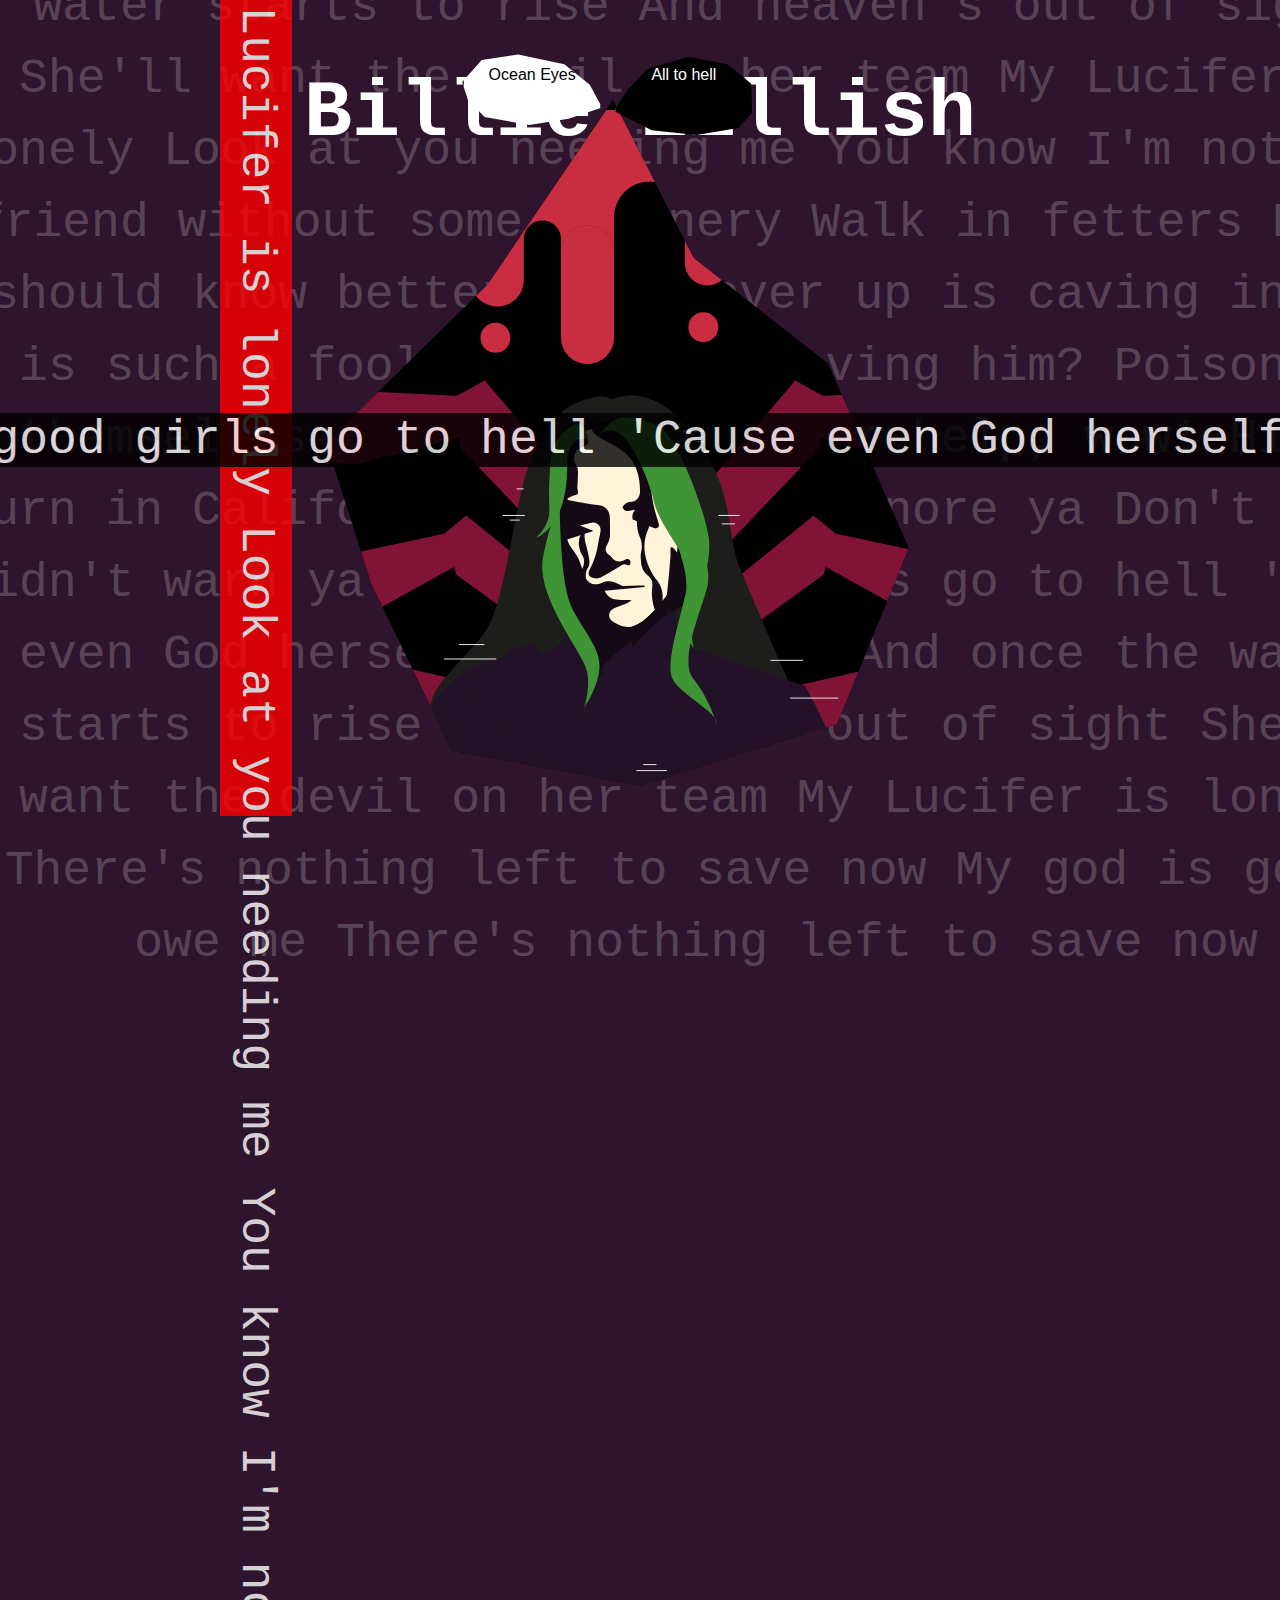
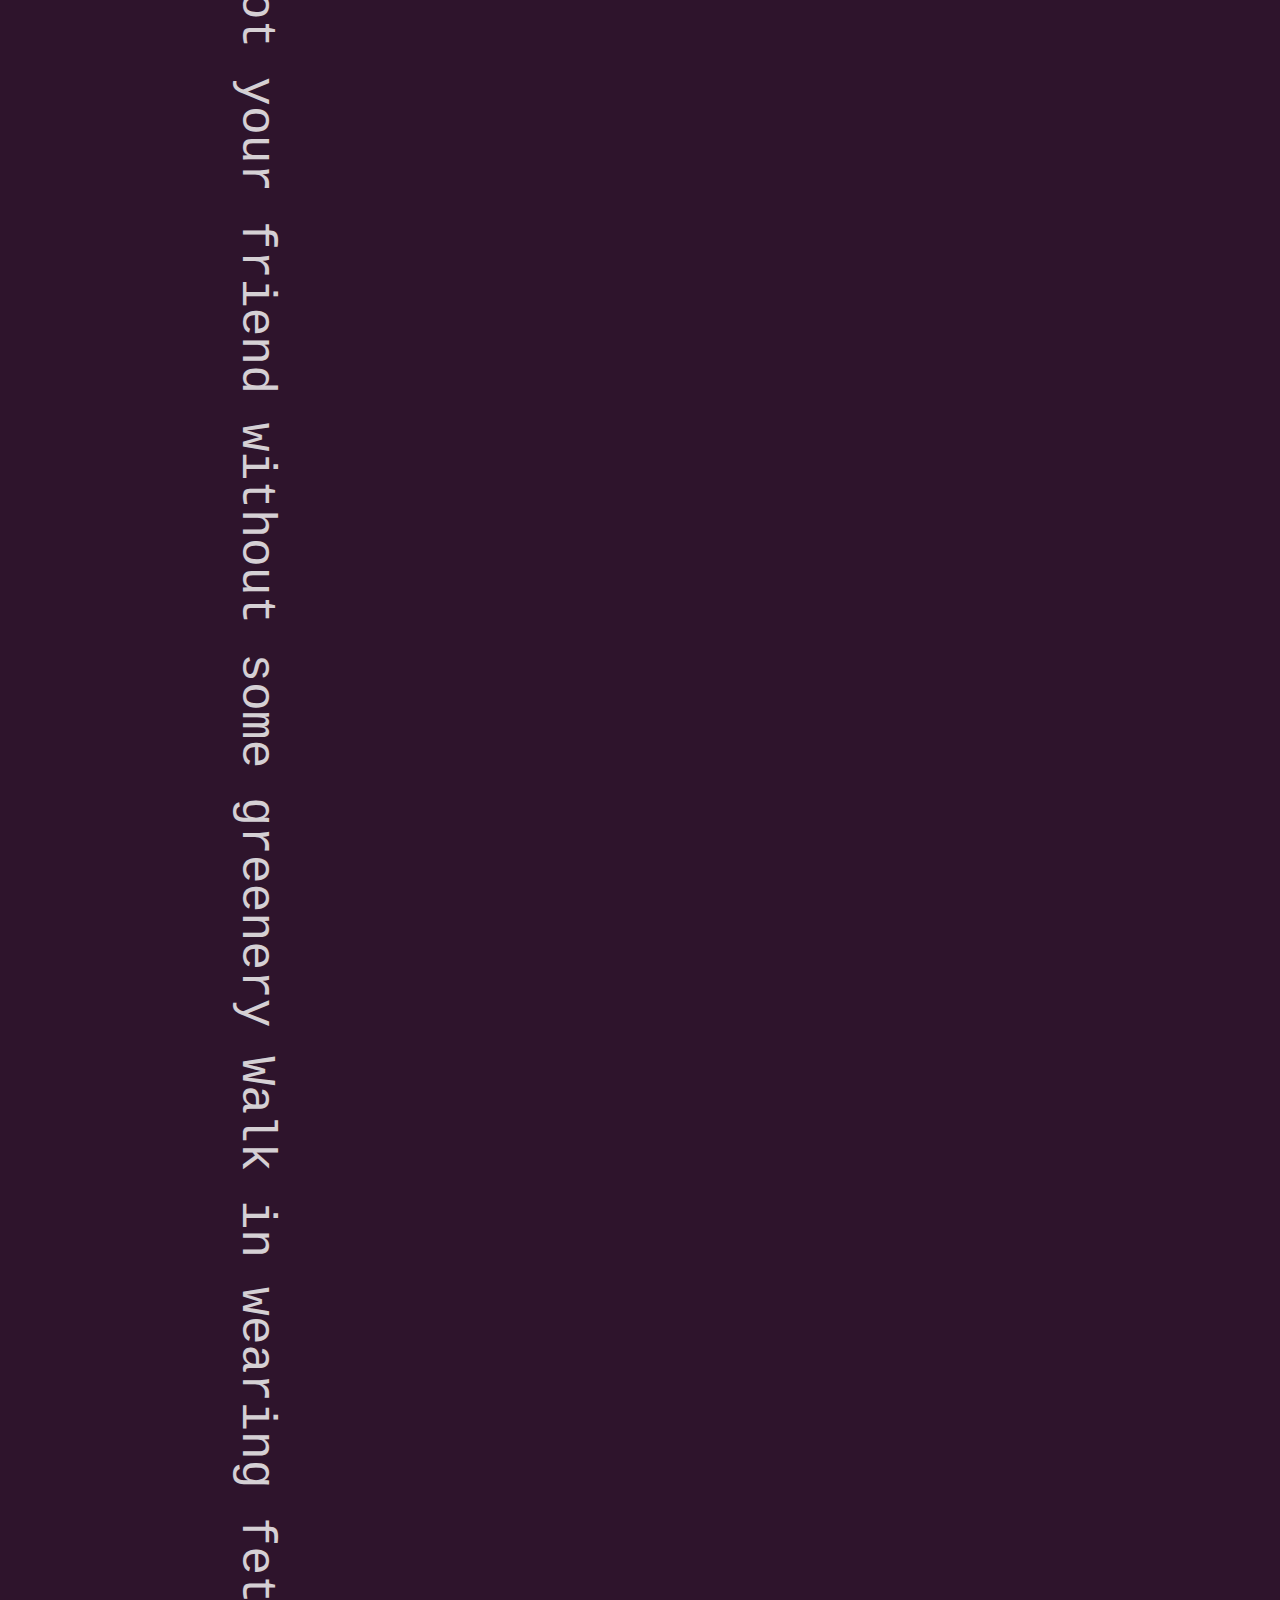
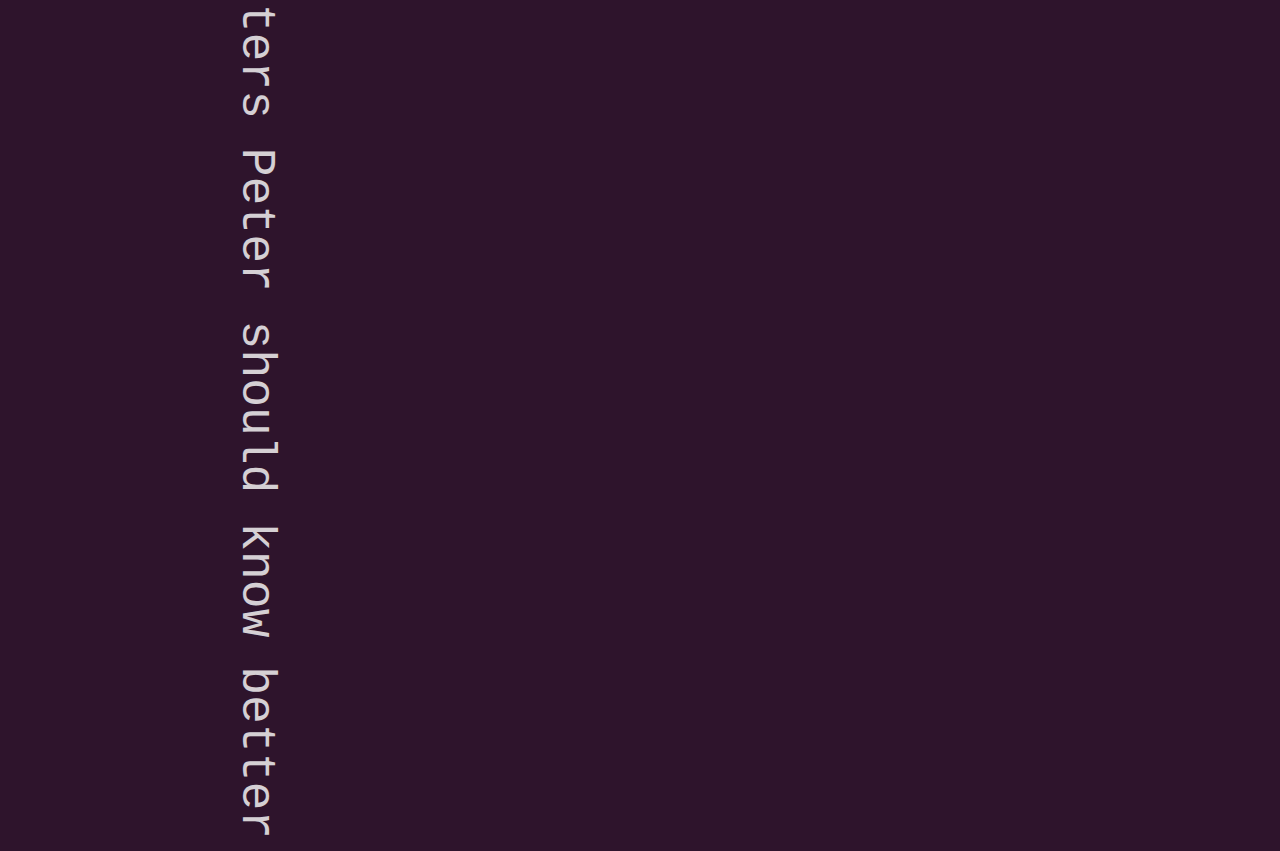
==== commit 8ee3fc5b: "eyesadded" ====
--- a/docs/index.html
+++ b/docs/index.html
@@ -17,7 +17,6 @@
     Billie Eillish
   </h1>
   <main>
-
     <input type="radio" id="good" name="gender" value="good">
     <label for="good">Ocean Eyes</label>
     <input type="radio" id="bad" name="gender" value="bad">
--- a/docs/css/styles.css
+++ b/docs/css/styles.css
@@ -1,9 +1,9 @@
 @charset "UTF-8";
-@import url(mediaqueries.scss);
 :root {
   --dark: #2e142c;
   --red: #801336;
-  --light: #fff; }
+  --light: #fff;
+  overflow: hidden; }
 
 .cls-1 {
   fill: #10799a; }
@@ -110,7 +110,7 @@
   height: 3em; }
 
 main section button:hover {
-  cursor: url(../img/spin.svg), auto; }
+  cursor: url(../img/spin1.svg), auto; }
 
 main section button:first-of-type {
   background: red;
@@ -156,11 +156,12 @@
   white-space: nowrap;
   position: relative;
   opacity: .8;
-  top: -16em;
+  top: -16.5em;
   background: red;
   z-index: 1;
   display: block;
-  transform: translate(-8em, 1em) rotate(90deg); }
+  transform: translate(-8em, 1em) rotate(90deg);
+  animation: lyrics-left 50s infinite ease-in-out; }
 
 main section div:nth-of-type(3) span {
   white-space: nowrap;
@@ -169,7 +170,8 @@
   left: -9em;
   top: -15.5em;
   background: black;
-  z-index: 3; }
+  z-index: 3;
+  animation: lyrics-right 120s infinite ease-in-out; }
 
 @keyframes lyrics-back-updown {
   0% {
@@ -205,10 +207,34 @@
   font-size: 16px;
   border: 2px solid #444;
   border-radius: 4px;
-  top: 3em;
   top: 5em;
+  left: -2em;
   position: relative;
   z-index: 5; }
+
+main label:first-of-type {
+  color: black;
+  background: white;
+  width: 6em;
+  height: 4em;
+  clip-path: polygon(40% 4%, 73% 15%, 91% 38%, 100% 64%, 76% 77%, 48% 84%, 16% 75%, 4% 55%, 0% 35%, 14% 10%);
+  animation: eyesLeft 1000ms alternate infinite; }
+
+main label:nth-of-type(2) {
+  background: black;
+  width: 6em;
+  height: 6em;
+  clip-path: polygon(53% 5%, 81% 11%, 98% 27%, 99% 51%, 89% 64%, 59% 70%, 27% 66%, 0 50%, 10% 32%, 24% 15%);
+  animation: eyesRight 1000ms alternate infinite; }
+
+main label:hover {
+  cursor: url(../img/spin1.svg), auto; }
+
+main label:first-of-type:hover {
+  clip-path: polygon(33% 55%, 56% 56%, 72% 56%, 100% 61%, 71% 57%, 44% 57%, 21% 55%, 10% 54%, 0 50%, 11% 53%); }
+
+main label:nth-of-type(2):hover {
+  clip-path: polygon(54% 55%, 73% 57%, 86% 52%, 100% 45%, 80% 57%, 50% 57%, 14% 58%, 0 60%, 10% 57%, 32% 56%); }
 
 main label:hover {
   border: 2px dashed #444; }
@@ -284,8 +310,8 @@
 
 input[type="radio"]:nth-of-type(2):checked ~ section div:nth-of-type(1) span {
   background: var(--dark);
-  color: white;
-  opacity: .2; }
+  color: rgba(255, 255, 255, 0.363);
+  opacity: 1; }
 
 input[type="radio"]:nth-of-type(2):checked ~ section div:nth-of-type(2) span::before {
   content: "       All the good girls go to hell\a'Cause even God herself has enemies\a And once the water starts to rise And heaven's out of sight\aShe'll want the devil on her team"; }
@@ -313,10 +339,12 @@
   transition: 750ms ease-in-out;
   z-index: 2; }
 
-svg:hover ~ section div.lyrics_back span {
+svg:hover ~ section div:first-of-type span {
   writing-mode: vertical-rl;
   text-orientation: upright;
-  transform: rotate(20deg);
+  transform: rotate(20deg); }
+
+svg:active ~ section div:first-of-type span {
   animation: textgowow 200ms infinite; }
 
 @keyframes textgowow {
@@ -334,7 +362,7 @@
     text-orientation: upright;
     transform: rotate(20deg); } }
 svg:hover {
-  cursor: url(../img/spin.svg), auto;
+  cursor: url(../img/spin1.svg), auto;
   clip-path: polygon(48% 30%, 71% 21%, 100% 43%, 95% 73%, 84% 87%, 52% 68%, 9% 83%, 0 62%, 1% 34%, 28% 23%); }
 
 @keyframes clip-path {
@@ -475,6 +503,24 @@
 #tear-l {
   animation: tear-animate 40s ease-in-out infinite; }
 
+@keyframes eyesLeft {
+  0% {
+    clip-path: polygon(40% 4%, 73% 15%, 91% 38%, 100% 64%, 76% 77%, 48% 84%, 16% 75%, 4% 55%, 0% 35%, 14% 10%); }
+  20% {
+    clip-path: polygon(33% 55%, 56% 56%, 72% 56%, 100% 61%, 71% 57%, 44% 57%, 21% 55%, 10% 54%, 0 50%, 11% 53%); }
+  70% {
+    ip-path: polygon(40% 4%, 73% 15%, 91% 38%, 100% 64%, 76% 77%, 48% 84%, 16% 75%, 4% 55%, 0% 35%, 14% 10%); }
+  100% {
+    clip-path: polygon(40% 4%, 73% 15%, 91% 38%, 100% 64%, 76% 77%, 48% 84%, 16% 75%, 4% 55%, 0% 35%, 14% 10%); } }
+@keyframes eyesRight {
+  0% {
+    clip-path: polygon(53% 5%, 81% 11%, 98% 27%, 99% 51%, 89% 64%, 59% 70%, 27% 66%, 0 50%, 10% 32%, 24% 15%); }
+  20% {
+    clip-path: polygon(53% 45%, 78% 45%, 97% 43%, 100% 43%, 84% 49%, 60% 49%, 26% 48%, 0 50%, 9% 48%, 24% 46%); }
+  70% {
+    clip-path: polygon(53% 5%, 81% 11%, 98% 27%, 99% 51%, 89% 64%, 59% 70%, 27% 66%, 0 50%, 10% 32%, 24% 15%); }
+  100% {
+    clip-path: polygon(53% 5%, 81% 11%, 98% 27%, 99% 51%, 89% 64%, 59% 70%, 27% 66%, 0 50%, 10% 32%, 24% 15%); } }
 @keyframes head-infinite-rotate {
   0% {
     transform: rotate(0deg);
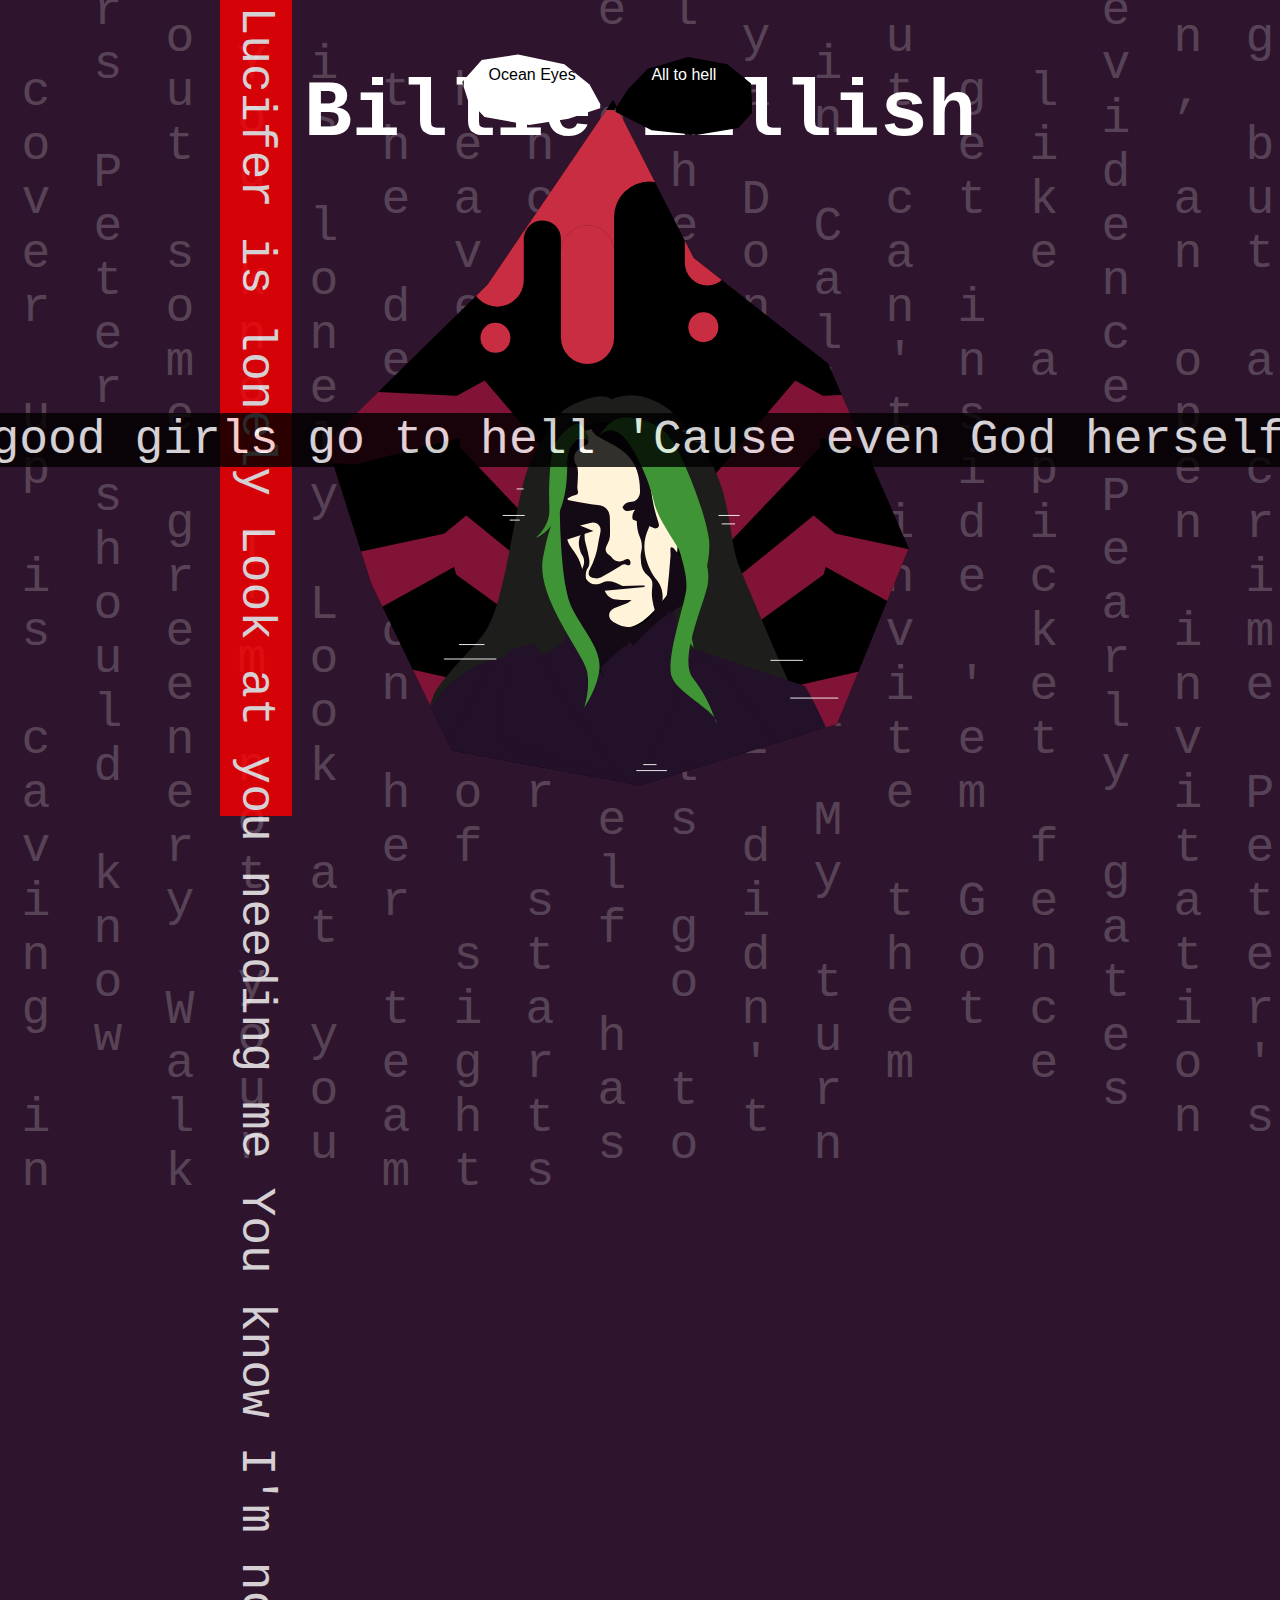
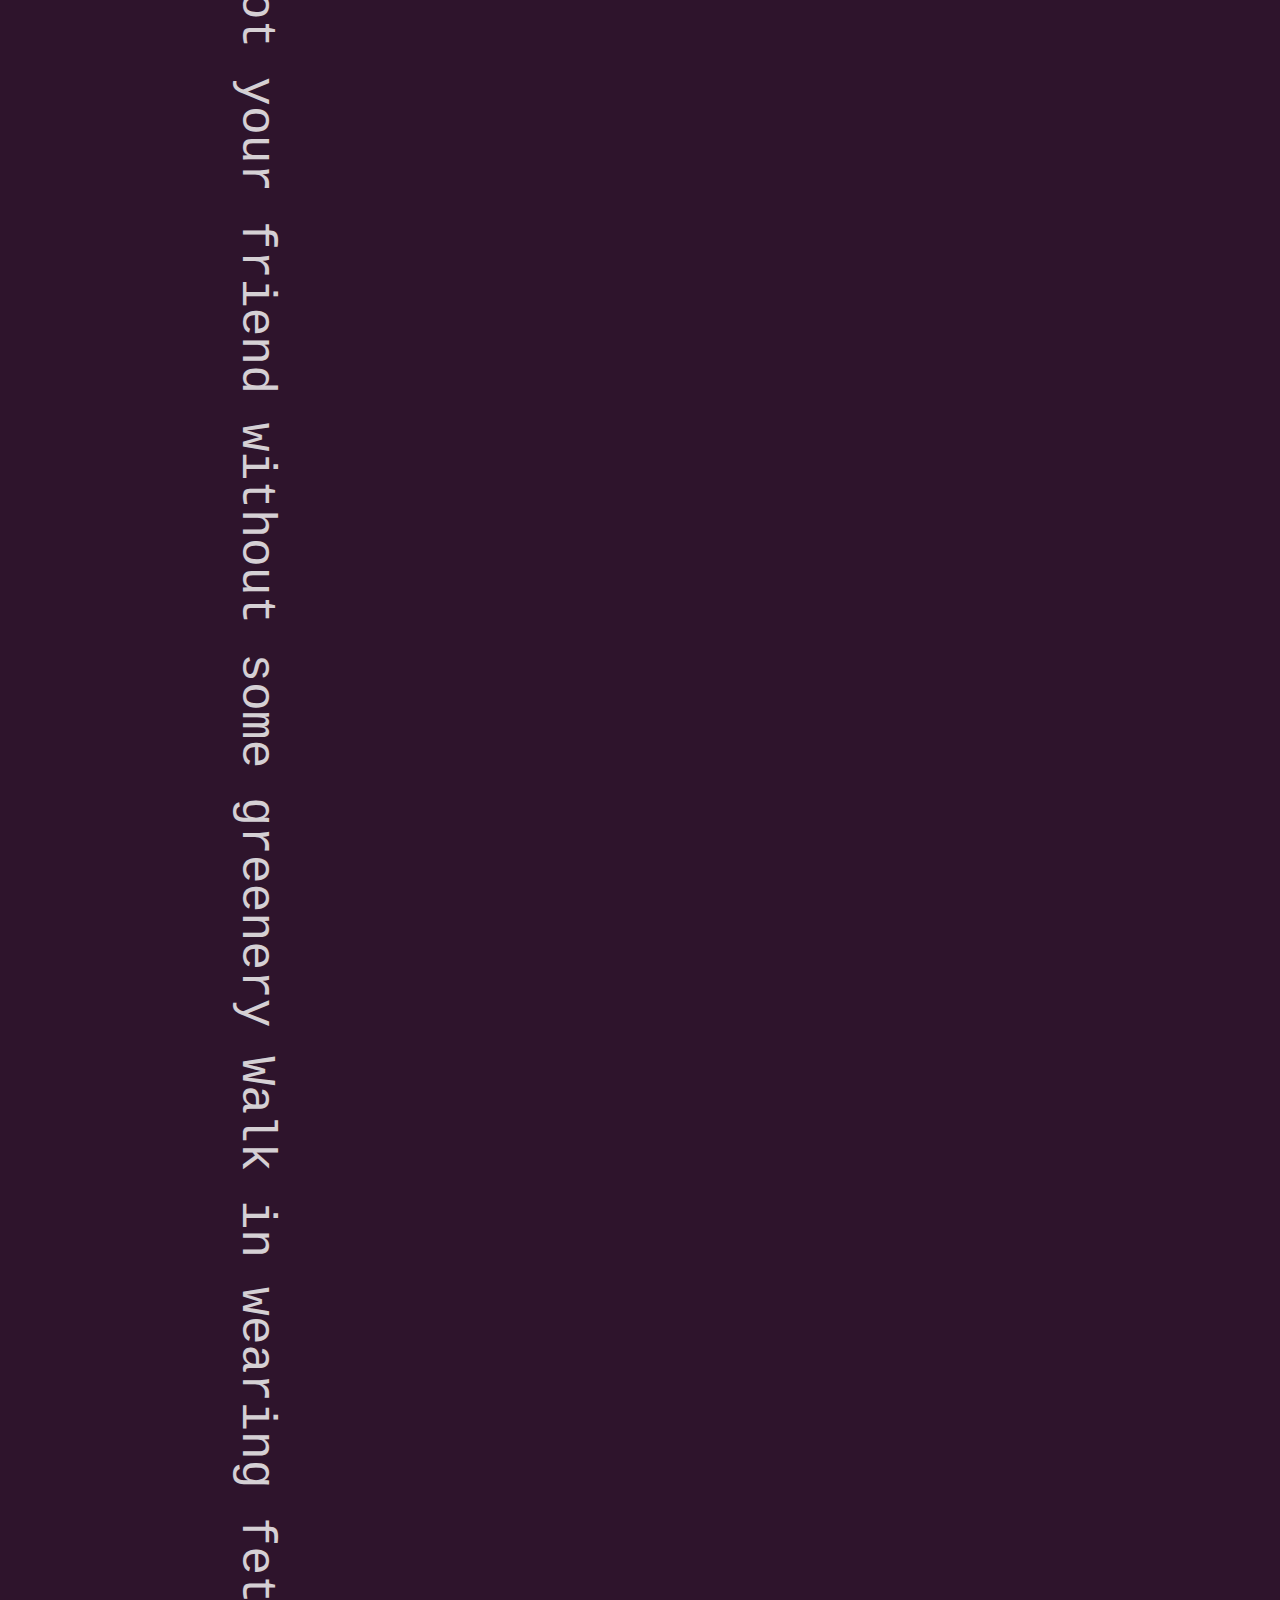
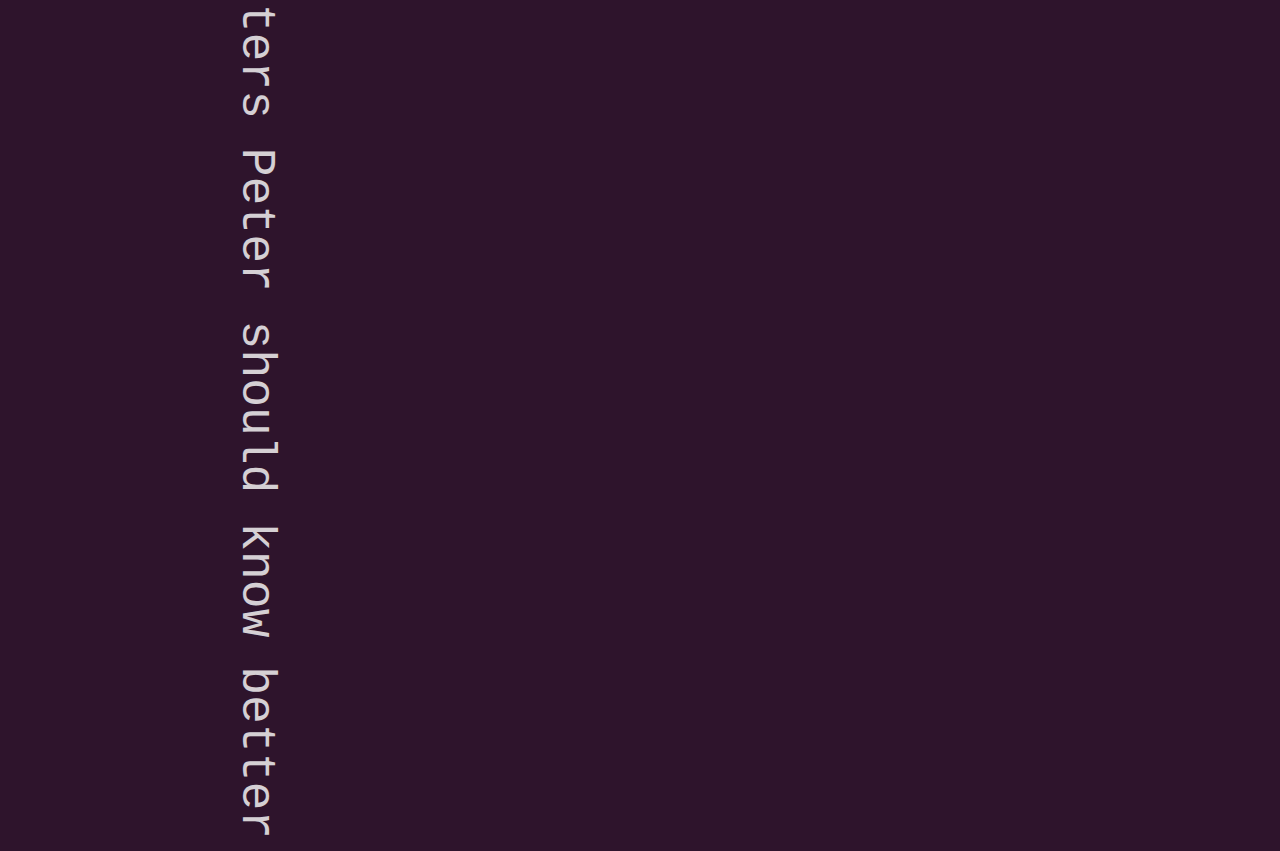
==== commit 986583d2: "animation" ====
--- a/docs/index.html
+++ b/docs/index.html
@@ -12,6 +12,9 @@
 </head>
 
 <body>
+  <!-- <div>
+    <h1>Billie Eillish</h1>
+  </div> -->
 
   <h1>
     Billie Eillish
--- a/docs/css/styles.css
+++ b/docs/css/styles.css
@@ -82,14 +82,18 @@
 @keyframes lyrics-go-up {
   0% {
     top: 13; }
-  100% {
-    top: -12em; } }
+  50% {
+    top: 8em; }
+  100% {
+    top: 11; } }
 span {
   opacity: .2;
   font-size: 3rem; }
 
 div.lyrics_back span {
   position: absolute;
+  writing-mode: vertical-rl;
+  text-orientation: upright;
   top: -12em;
   z-index: 0;
   transition: 2000ms ease-in-out;
@@ -161,7 +165,7 @@
   z-index: 1;
   display: block;
   transform: translate(-8em, 1em) rotate(90deg);
-  animation: lyrics-left 50s infinite ease-in-out; }
+  animation: lyrics-left 1s infinite ease-in-out; }
 
 main section div:nth-of-type(3) span {
   white-space: nowrap;
@@ -171,13 +175,13 @@
   top: -15.5em;
   background: black;
   z-index: 3;
-  animation: lyrics-right 120s infinite ease-in-out; }
+  animation: lyrics-right 1s infinite ease-in-out; }
 
 @keyframes lyrics-back-updown {
   0% {
     top: -16em; }
   50% {
-    top: -34em; }
+    top: -20em; }
   100% {
     top: -16em; } }
 @keyframes lyrics-right {
@@ -191,7 +195,7 @@
   0% {
     transform: translate(-8em, 1em) rotate(90deg); }
   50% {
-    transform: translate(-8em, -10em) rotate(90deg); }
+    transform: translate(-8em, -3em) rotate(90deg); }
   100% {
     transform: translate(-8em, 1em) rotate(90deg); } }
 main input[type="radio"] {
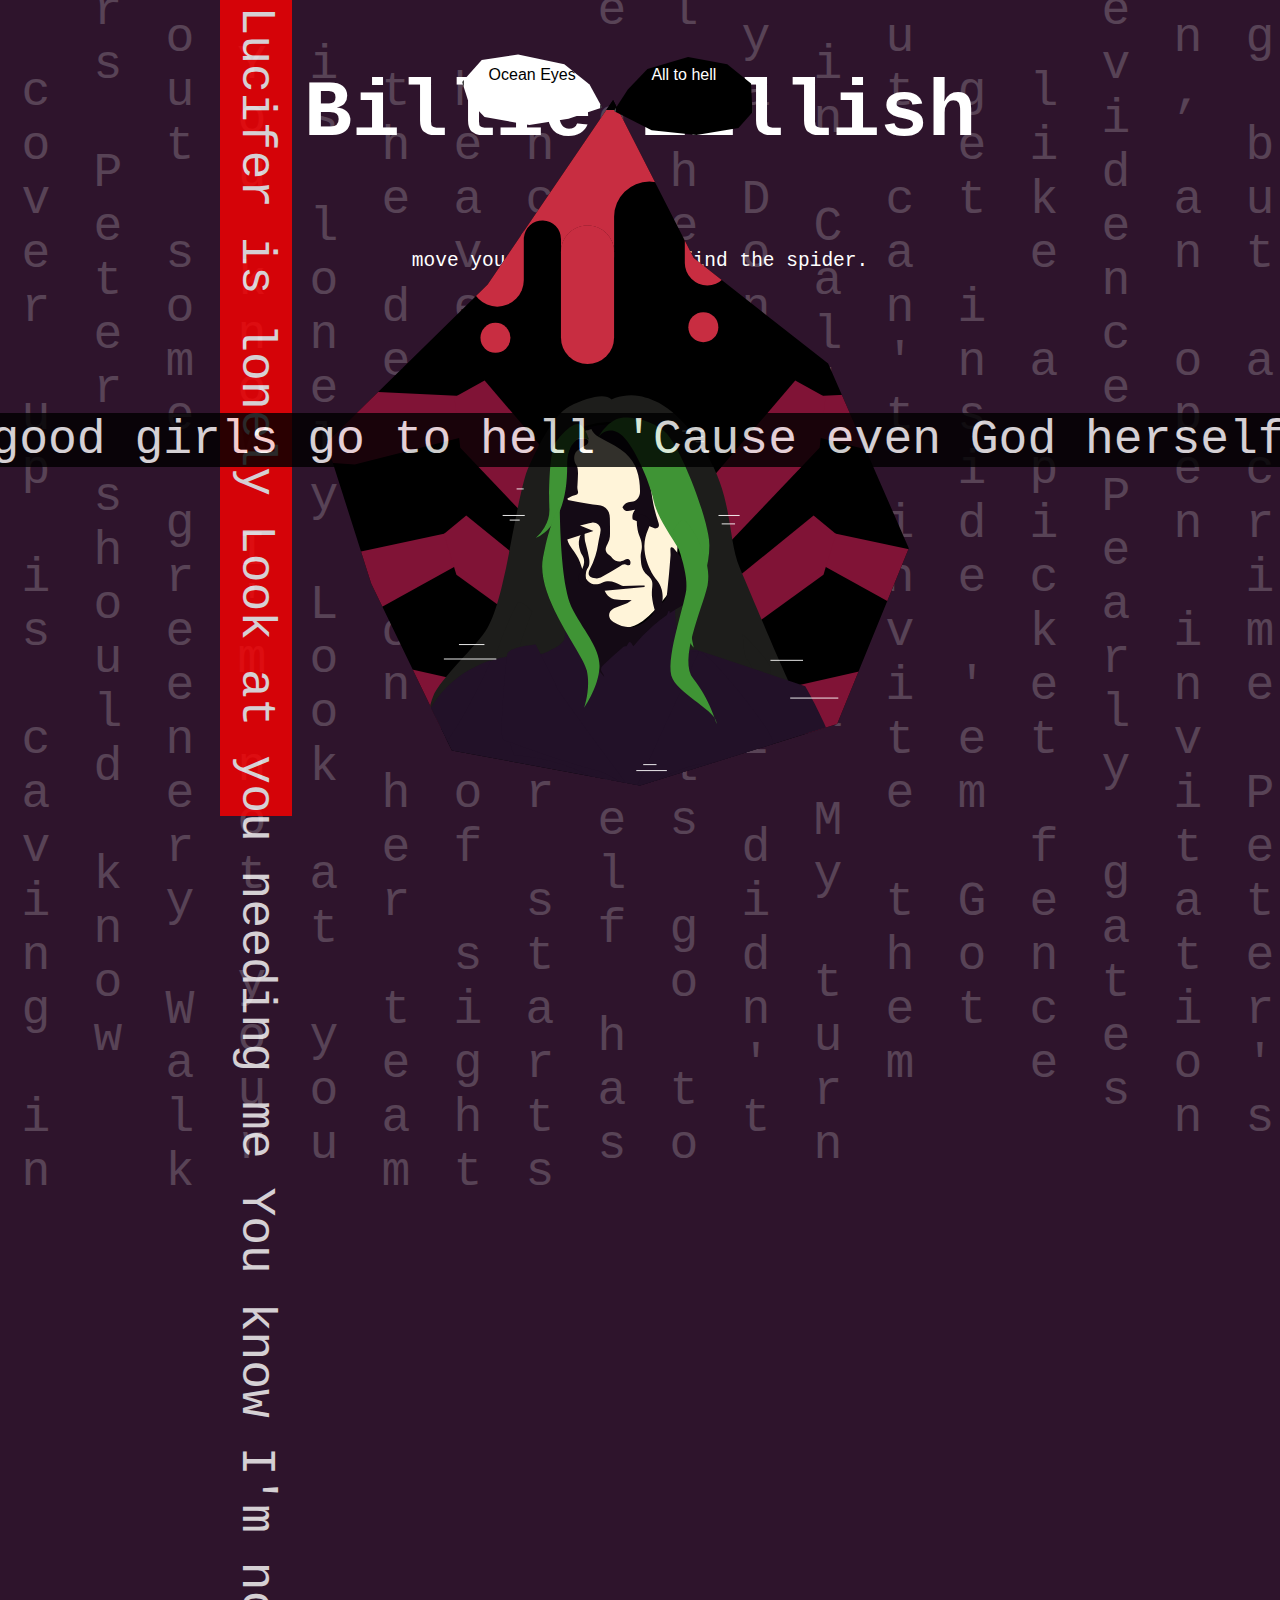
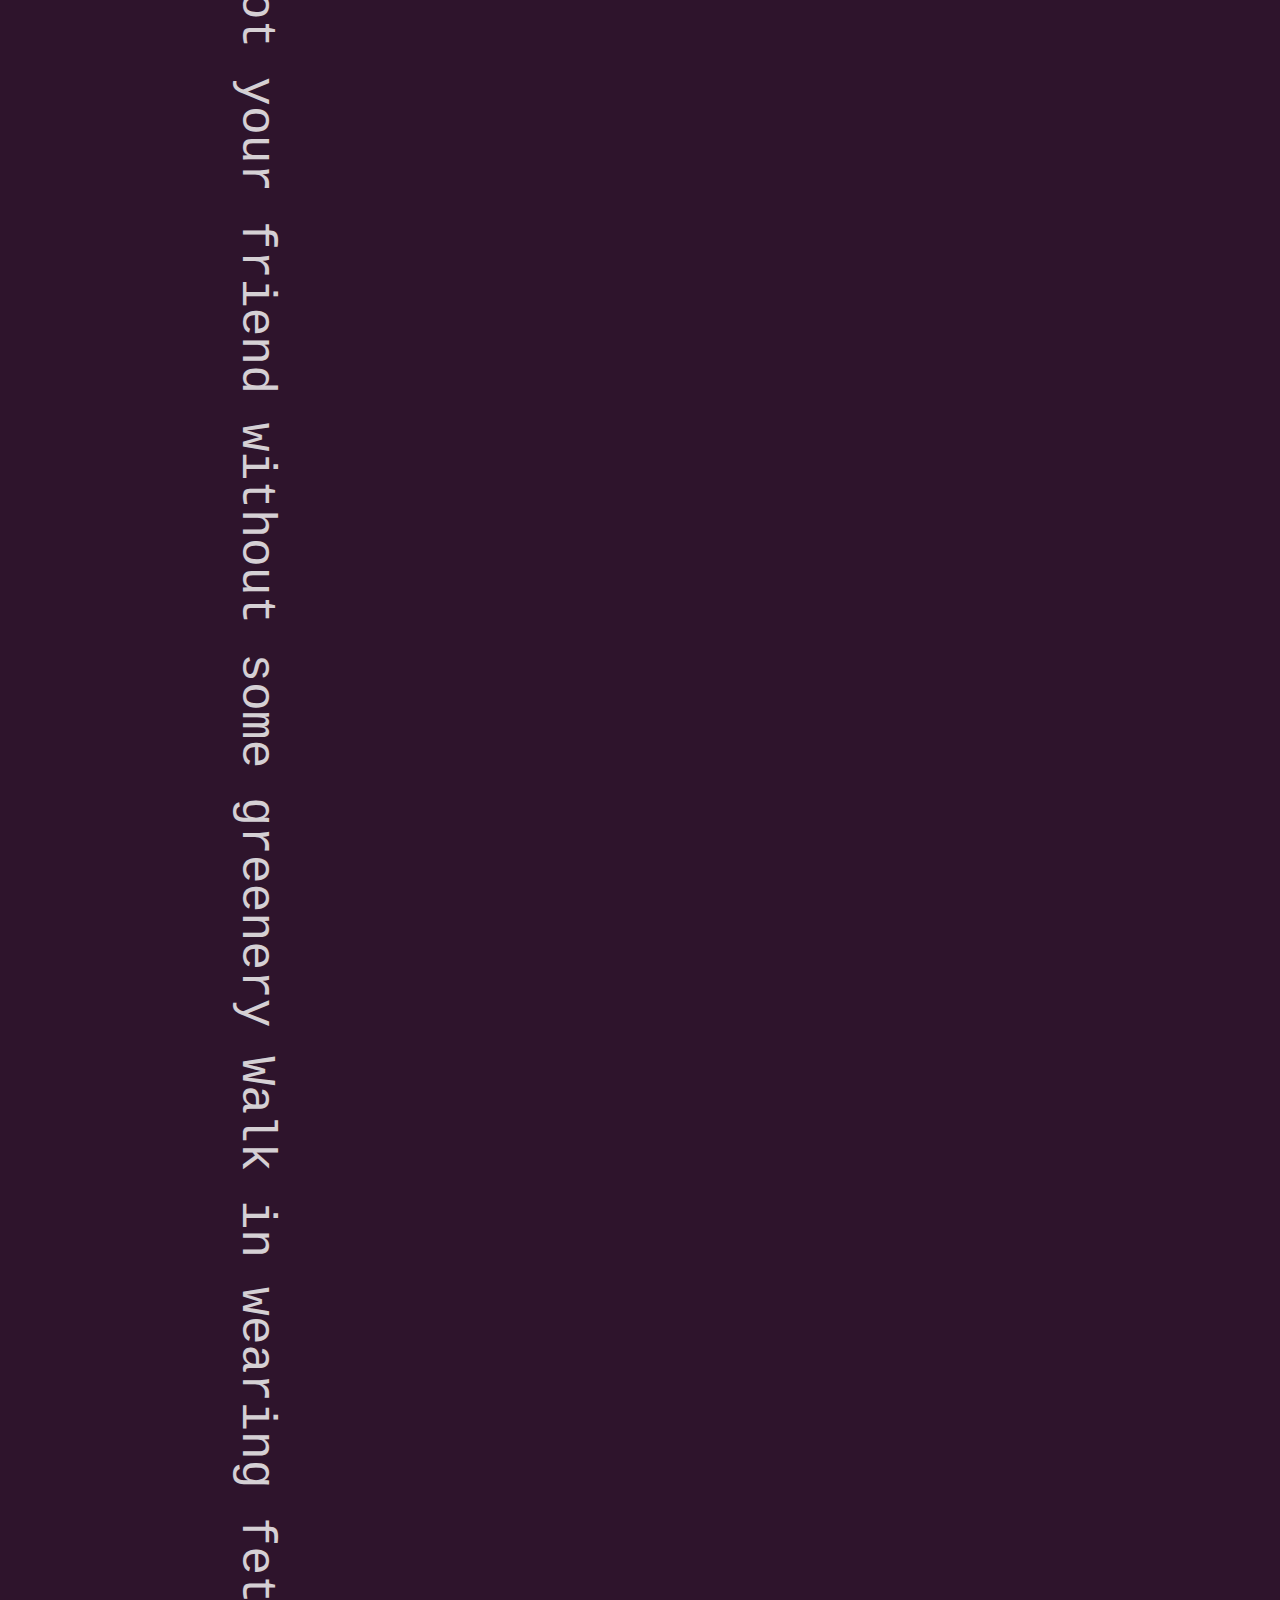
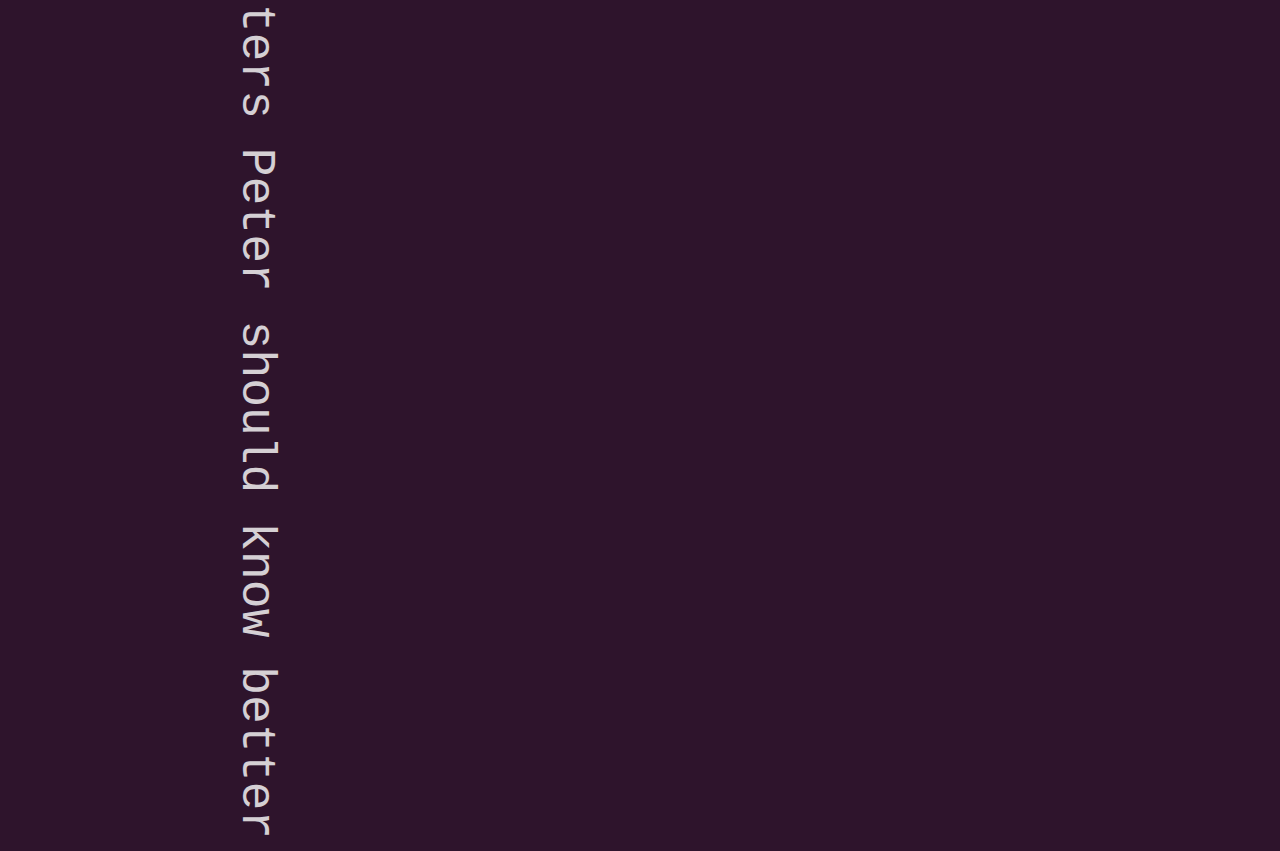
==== commit a3b51d1c: "textadded" ====
--- a/docs/index.html
+++ b/docs/index.html
@@ -19,6 +19,7 @@
   <h1>
     Billie Eillish
   </h1>
+  <p>move your mouse around find the spider.</p>
   <main>
     <input type="radio" id="good" name="gender" value="good">
     <label for="good">Ocean Eyes</label>
--- a/docs/css/styles.css
+++ b/docs/css/styles.css
@@ -58,6 +58,13 @@
   text-align: center;
   font-size: 5rem; }
 
+p {
+  position: absolute;
+  text-align: center;
+  width: 100vw;
+  display: block;
+  z-index: 1; }
+
 h2 {
   font-size: 2em;
   margin-top: 1.5em; }
@@ -79,13 +86,6 @@
   width: 100%;
   top: 50%; }
 
-@keyframes lyrics-go-up {
-  0% {
-    top: 13; }
-  50% {
-    top: 8em; }
-  100% {
-    top: 11; } }
 span {
   opacity: .2;
   font-size: 3rem; }
@@ -177,27 +177,6 @@
   z-index: 3;
   animation: lyrics-right 1s infinite ease-in-out; }
 
-@keyframes lyrics-back-updown {
-  0% {
-    top: -16em; }
-  50% {
-    top: -20em; }
-  100% {
-    top: -16em; } }
-@keyframes lyrics-right {
-  0% {
-    right: 0em; }
-  50% {
-    right: 25em; }
-  100% {
-    right: 0em; } }
-@keyframes lyrics-left {
-  0% {
-    transform: translate(-8em, 1em) rotate(90deg); }
-  50% {
-    transform: translate(-8em, -3em) rotate(90deg); }
-  100% {
-    transform: translate(-8em, 1em) rotate(90deg); } }
 main input[type="radio"] {
   opacity: 0;
   position: fixed;
@@ -351,27 +330,10 @@
 svg:active ~ section div:first-of-type span {
   animation: textgowow 200ms infinite; }
 
-@keyframes textgowow {
-  0% {
-    writing-mode: vertical-rl;
-    text-orientation: upright;
-    transform: rotate(20deg); }
-  50% {
-    writing-mode: vertical-rl;
-    text-orientation: upright;
-    font-size: 6.2em;
-    transform: rotate(-30deg); }
-  100% {
-    writing-mode: vertical-rl;
-    text-orientation: upright;
-    transform: rotate(20deg); } }
 svg:hover {
   cursor: url(../img/spin1.svg), auto;
   clip-path: polygon(48% 30%, 71% 21%, 100% 43%, 95% 73%, 84% 87%, 52% 68%, 9% 83%, 0 62%, 1% 34%, 28% 23%); }
 
-@keyframes clip-path {
-  0% {
-    clip-path: polygon(47% 1%, 56% 19%, 71% 31%, 80% 52%, 72% 72%, 50% 79%, 29% 75%, 20% 56%, 15% 40%, 33% 22%); } }
 svg #head {
   animation: head-infinite-rotate 30s infinite; }
 svg #paw-r #paw-r-1gr {
@@ -507,6 +469,41 @@
 #tear-l {
   animation: tear-animate 40s ease-in-out infinite; }
 
+@keyframes textgowow {
+  0% {
+    writing-mode: vertical-rl;
+    text-orientation: upright;
+    transform: rotate(20deg); }
+  50% {
+    writing-mode: vertical-rl;
+    text-orientation: upright;
+    font-size: 6.2em;
+    transform: rotate(-30deg); }
+  100% {
+    writing-mode: vertical-rl;
+    text-orientation: upright;
+    transform: rotate(20deg); } }
+@keyframes lyrics-back-updown {
+  0% {
+    top: -16em; }
+  50% {
+    top: -20em; }
+  100% {
+    top: -16em; } }
+@keyframes lyrics-right {
+  0% {
+    right: 0em; }
+  50% {
+    right: 25em; }
+  100% {
+    right: 0em; } }
+@keyframes lyrics-left {
+  0% {
+    transform: translate(-8em, 1em) rotate(90deg); }
+  50% {
+    transform: translate(-8em, -3em) rotate(90deg); }
+  100% {
+    transform: translate(-8em, 1em) rotate(90deg); } }
 @keyframes eyesLeft {
   0% {
     clip-path: polygon(40% 4%, 73% 15%, 91% 38%, 100% 64%, 76% 77%, 48% 84%, 16% 75%, 4% 55%, 0% 35%, 14% 10%); }
